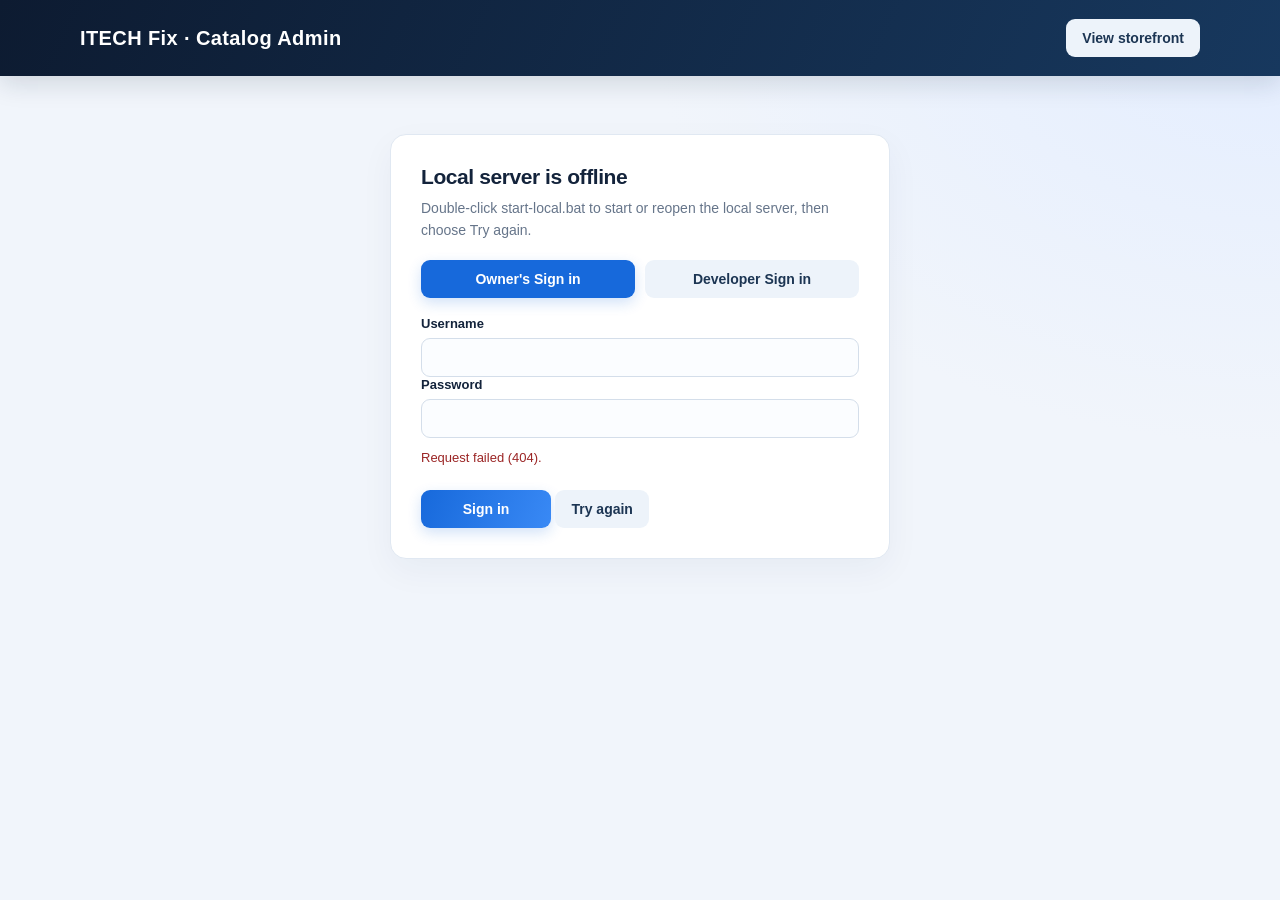
==== admin.html @ 786622f5 "Add files via upload" ====
<!doctype html>
<html lang="en">
<head>
  <meta charset="utf-8" />
  <meta name="viewport" content="width=device-width, initial-scale=1" />
  <title>Catalog Admin | ITECH Fix</title>
  <style>
    :root { color-scheme: light; font-family: Inter, Segoe UI, Arial, sans-serif; color: #13233b; background: #f1f5fb; }
    * { box-sizing: border-box; }
    body { min-height: 100vh; margin: 0; background: radial-gradient(ellipse at top right, #e3edff 0, transparent 35%), #f1f5fb; }
    header { min-height: 76px; padding: 16px max(20px, calc((100% - 1120px) / 2)); display: flex; align-items: center; justify-content: space-between; gap: 16px; background: linear-gradient(115deg, #0d1b31, #17385e); color: white; box-shadow: 0 8px 24px #11233a24; }
    header h1 { margin: 0; font-size: 20px; letter-spacing: .02em; }
    main { width: min(1120px, calc(100% - 32px)); margin: 34px auto 60px; }
    .panel { background: #fff; border: 1px solid #e0e8f2; border-radius: 16px; padding: 26px; margin-bottom: 22px; box-shadow: 0 12px 34px #1935570c; }
    .panel h2 { margin: 0 0 18px; font-size: 21px; letter-spacing: -.02em; }
    .hint { color: #66758a; font-size: 14px; line-height: 1.6; }
    .fields { display: grid; grid-template-columns: repeat(2, minmax(0, 1fr)); gap: 14px; }
    label { display: block; font-size: 13px; font-weight: 700; }
    input, select, textarea { width: 100%; display: block; margin-top: 7px; padding: 11px 12px; border: 1px solid #d4deea; border-radius: 9px; font: inherit; color: #13233b; background: #fbfdff; transition: border-color .15s, box-shadow .15s; }
    input:focus, select:focus, textarea:focus { outline: 0; border-color: #3980eb; box-shadow: 0 0 0 3px #3980eb20; }
    textarea { min-height: 95px; resize: vertical; }
    .wide { grid-column: 1 / -1; }
    .check { display: flex; align-items: center; gap: 8px; }
    .check input { width: auto; margin: 0; }
    button, .button-link { display: inline-block; border: 0; border-radius: 9px; padding: 11px 16px; font-weight: 700; font-size: 14px; cursor: pointer; text-decoration: none; transition: transform .15s, box-shadow .15s, background .15s; }
    button:hover, .button-link:hover { transform: translateY(-1px); }
    button:disabled { opacity: .65; cursor: wait; transform: none; }
    .primary { background: linear-gradient(110deg, #1769db, #3989f5); color: white; box-shadow: 0 5px 14px #1769db32; }
    .primary:hover { box-shadow: 0 8px 18px #1769db40; }
    .secondary { background: #edf3fa; color: #1c3553; }
    .danger { background: #fff0f0; color: #a12727; }
    .toolbar { display: flex; gap: 10px; flex-wrap: wrap; align-items: center; }
    .toolbar h2 { margin: 0 auto 0 0; }
    #auth-panel { max-width: 500px; margin: 58px auto; padding: 30px; }
    #auth-title { margin-bottom: 8px; }
    #auth-description { margin: 0 0 18px; }
    #auth-submit { min-width: 130px; }
    .login-options { display: grid; grid-template-columns: 1fr 1fr; gap: 10px; margin: 18px 0; }
    .login-option { background: #edf3fa; color: #1c3553; }
    .login-option[aria-pressed="true"] { background: #1769db; color: white; box-shadow: 0 5px 14px #1769db32; }
    .login-option:disabled { cursor: not-allowed; opacity: .55; }
    .role-note { min-height: 20px; margin: 0 0 14px; }
    #auth-message, #form-message { min-height: 20px; color: #9b2525; font-size: 13px; margin: 12px 0; }
    #form-message.success { color: #167344; }
    #server-retry { margin-top: 8px; }
    .dashboard-hero { position: relative; overflow: hidden; display: flex; justify-content: space-between; align-items: center; gap: 24px; padding: 28px 32px; margin-bottom: 22px; border-radius: 18px; color: white; background: linear-gradient(115deg, #12243e 0%, #1c4d80 70%, #2879c8 100%); box-shadow: 0 14px 32px #173d632b; }
    .dashboard-hero::after { content: ""; position: absolute; width: 260px; height: 260px; right: 100px; top: -170px; border-radius: 50%; border: 1px solid #ffffff20; box-shadow: 0 0 0 32px #ffffff0a, 0 0 0 64px #ffffff08; pointer-events: none; }
    .dashboard-hero h2 { margin: 0 0 7px; font-size: clamp(23px, 4vw, 32px); }
    .dashboard-hero p { margin: 0; max-width: 620px; color: #d4e4f6; line-height: 1.55; }
    .dashboard-hero-copy { position: relative; z-index: 1; }
    .dashboard-hero .badge { margin: 0; color: white; background: #ffffff1d; border: 1px solid #ffffff2b; white-space: nowrap; }
    .dashboard-hero-actions { position: relative; z-index: 1; display: flex; align-items: center; gap: 10px; }
    .dashboard-logout { background: white; color: #17385e; white-space: nowrap; }
    #listing-list { display: grid; gap: 12px; }
    .listing { display: grid; grid-template-columns: 88px minmax(0, 1fr) auto; gap: 16px; align-items: center; border: 1px solid #e5ebf3; border-radius: 12px; padding: 13px; background: #fff; transition: border-color .15s, box-shadow .15s, transform .15s; }
    .listing:hover { border-color: #cad9ed; box-shadow: 0 7px 18px #1935570c; transform: translateY(-1px); }
    .listing img { width: 88px; height: 68px; object-fit: cover; border-radius: 9px; background: #edf1f5; }
    .listing h3 { margin: 0 0 5px; font-size: 16px; }
    .listing p { margin: 0; color: #66758a; font-size: 13px; }
    .listing-actions { display: flex; gap: 7px; }
    .badge { display: inline-block; border-radius: 20px; background: #eaf2ff; color: #1657a7; padding: 5px 10px; margin-bottom: 5px; font-size: 11px; font-weight: 700; }
    [hidden] { display: none !important; }
    @media (max-width: 650px) {
      .fields { grid-template-columns: 1fr; }
      .wide { grid-column: auto; }
      .dashboard-hero { align-items: flex-start; flex-direction: column; padding: 24px; }
      .listing { grid-template-columns: 64px minmax(0, 1fr); }
      .listing img { width: 64px; height: 56px; }
      .listing-actions { grid-column: 1 / -1; }
    }
    @media (prefers-reduced-motion: reduce) {
      *, *::before, *::after { scroll-behavior: auto !important; transition-duration: .01ms !important; }
    }
  </style>
</head>
<body>
  <header>
    <h1>ITECH Fix · Catalog Admin</h1>
    <a class="button-link secondary" href="index.html">View storefront</a>
  </header>
  <main>
    <section id="auth-panel" class="panel" hidden>
      <h2 id="auth-title">Admin sign in</h2>
      <p id="auth-description" class="hint"></p>
      <div id="login-options" class="login-options">
        <button id="owner-login" class="login-option" type="button" aria-pressed="true">Owner's Sign in</button>
        <button id="developer-login" class="login-option" type="button" aria-pressed="false">Developer Sign in</button>
      </div>
      <p id="developer-note" class="hint role-note" hidden></p>
      <form id="auth-form">
        <div id="credential-fields">
          <label>Username<input id="auth-username" type="text" autocomplete="username" maxlength="80" required /></label>
          <label>Password<input id="auth-password" type="password" autocomplete="current-password" required /></label>
        </div>
        <p id="auth-message" role="alert"></p>
        <button id="auth-submit" class="primary" type="submit">Sign in</button>
        <button id="server-retry" class="secondary" type="button" hidden>Try again</button>
      </form>
    </section>

    <section id="dashboard" hidden>
      <section class="dashboard-hero">
        <div class="dashboard-hero-copy">
          <h2>Catalog dashboard</h2>
          <p>Manage your products and services in one place. Updates are published to their matching storefront sections.</p>
        </div>
        <div class="dashboard-hero-actions">
          <span id="dashboard-count" class="badge">Loading listings</span>
          <button id="logout" class="dashboard-logout" type="button">Log out</button>
        </div>
      </section>
      <div class="panel">
        <div class="toolbar">
          <h2 id="editor-title">Add a listing</h2>
          <button id="cancel-edit" class="secondary" type="button" hidden>Cancel edit</button>
        </div>
        <p class="hint">Add or update a product or service. Its category controls which storefront section displays it, and the matching page destination is automatically selected for you. Prices are optional. Images can be JPEG, PNG, WEBP, or GIF up to 8 MB.</p>
        <form id="item-form">
          <div class="fields">
            <label>Section
              <select id="category" required>
                <option value="home-showcase">Homepage highlights</option>
                <option value="phone-sales">Phone sales</option>
                <option value="phone-repairs">Phone repairs</option>
                <option value="laptop-sales">Laptop sales</option>
                <option value="laptop-repairs">Laptop repairs</option>
                <option value="gadgets">Gadgets & accessories</option>
                <option value="phone-parts">Phone spare parts</option>
              </select>
            </label>
            <label>Title<input id="title" maxlength="120" required /></label>
            <label>Price or quote<input id="price" maxlength="80" placeholder="e.g. ₦25,000 or Ask for price" /></label>
            <label>Device model (optional)<input id="model" maxlength="120" /></label>
            <label>Spare-part category
              <select id="part-category">
                <option>Displays</option><option>Batteries</option><option>Charging ports</option><option>Cameras</option><option>Flex cables</option><option>Motherboards & ICs</option><option>Audio</option><option>Tools</option><option>Accessories</option>
              </select>
            </label>
            <label>Image destination
              <select id="target">
                <option value="phones">Phone sales</option>
                <option value="repairs">Phone repairs</option>
                <option value="laptops">Laptops</option>
                <option value="gadgets">Gadgets & accessories</option>
              </select>
            </label>
            <label>Availability (optional)<input id="stock" maxlength="80" placeholder="e.g. In stock" /></label>
            <label>Upload image<input id="image-file" type="file" accept="image/jpeg,image/png,image/webp,image/gif" /></label>
            <label class="wide">Description<textarea id="description" maxlength="2000"></textarea></label>
            <label class="check wide"><input id="visible" type="checkbox" checked /> Show this listing on the storefront</label>
          </div>
          <p id="form-message" role="status"></p>
          <button id="save-button" class="primary" type="submit">Save listing</button>
        </form>
      </div>

      <section class="panel">
        <div class="toolbar">
          <h2>Your listings</h2>
          <span id="session-role" class="badge"></span>
        </div>
        <div id="listing-list" aria-live="polite"></div>
      </section>
    </section>
  </main>
  <script src="admin.js?v=3"></script>
</body>
</html>
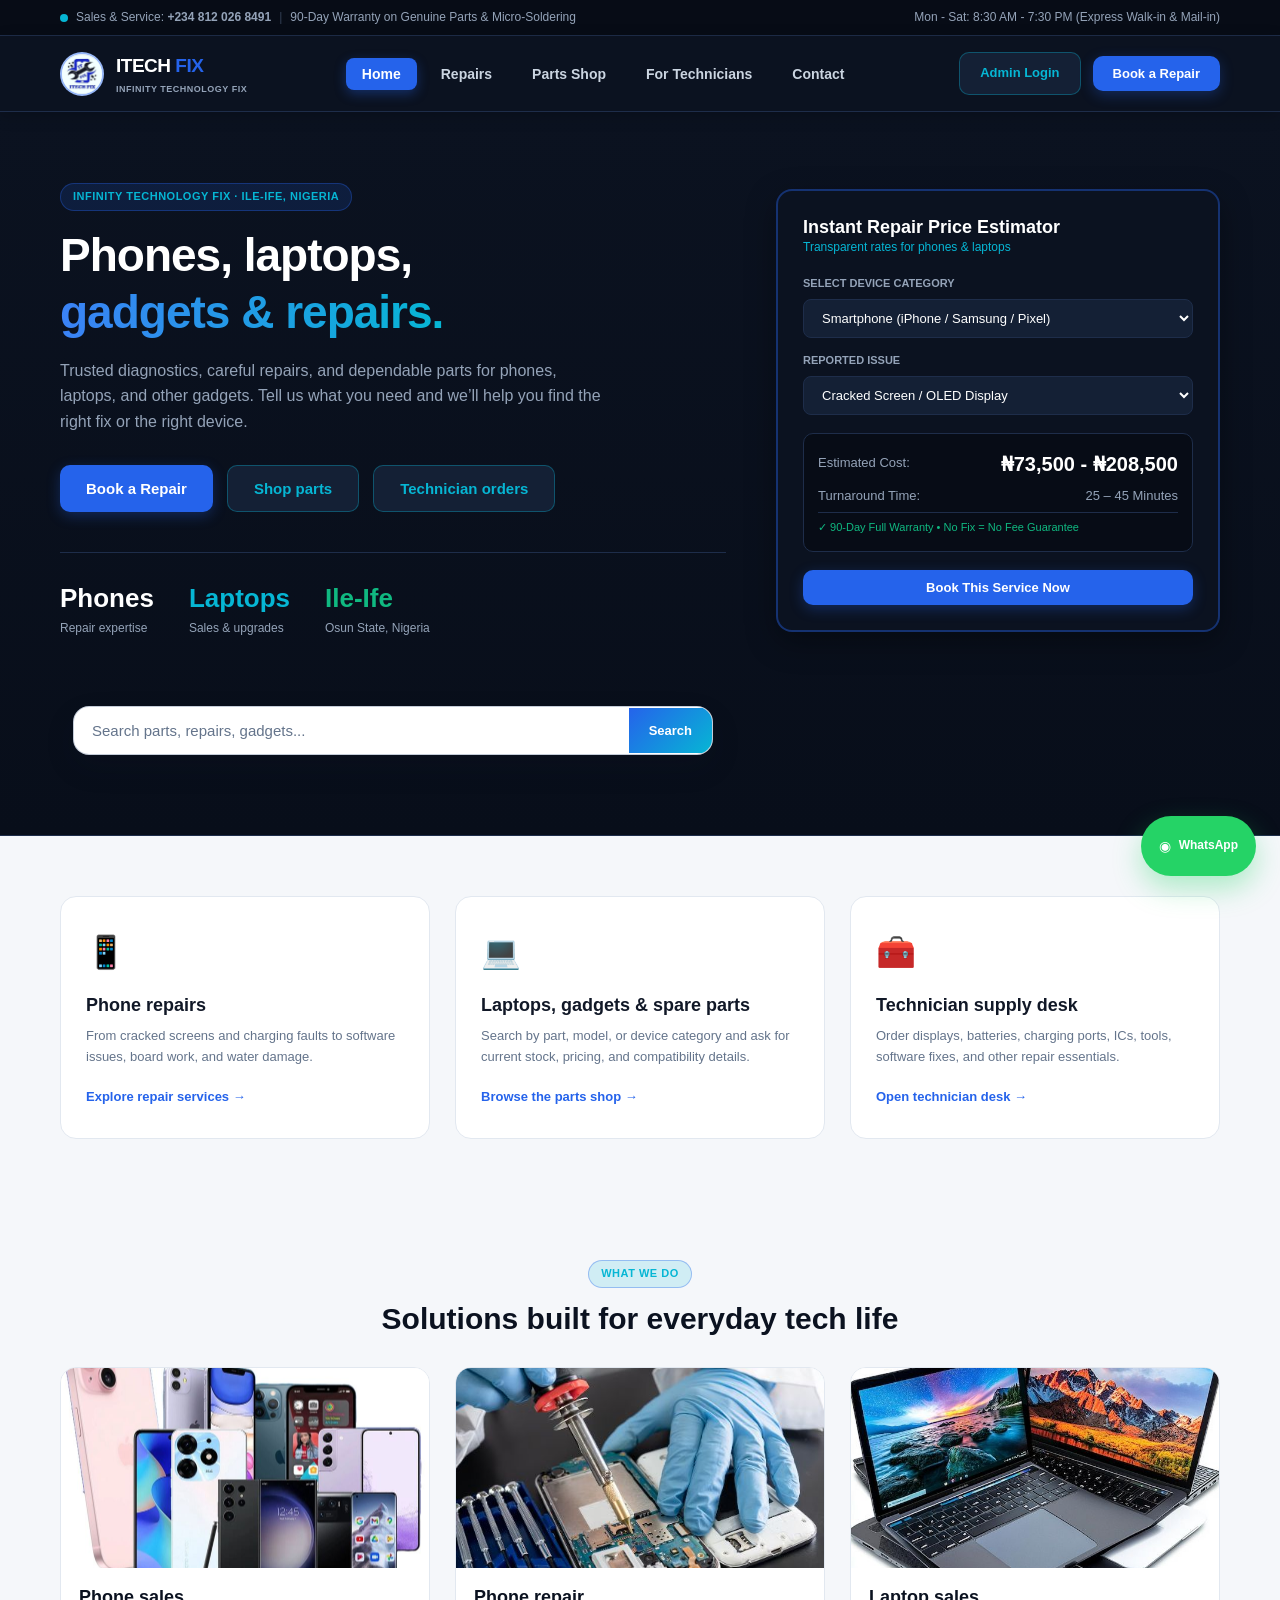
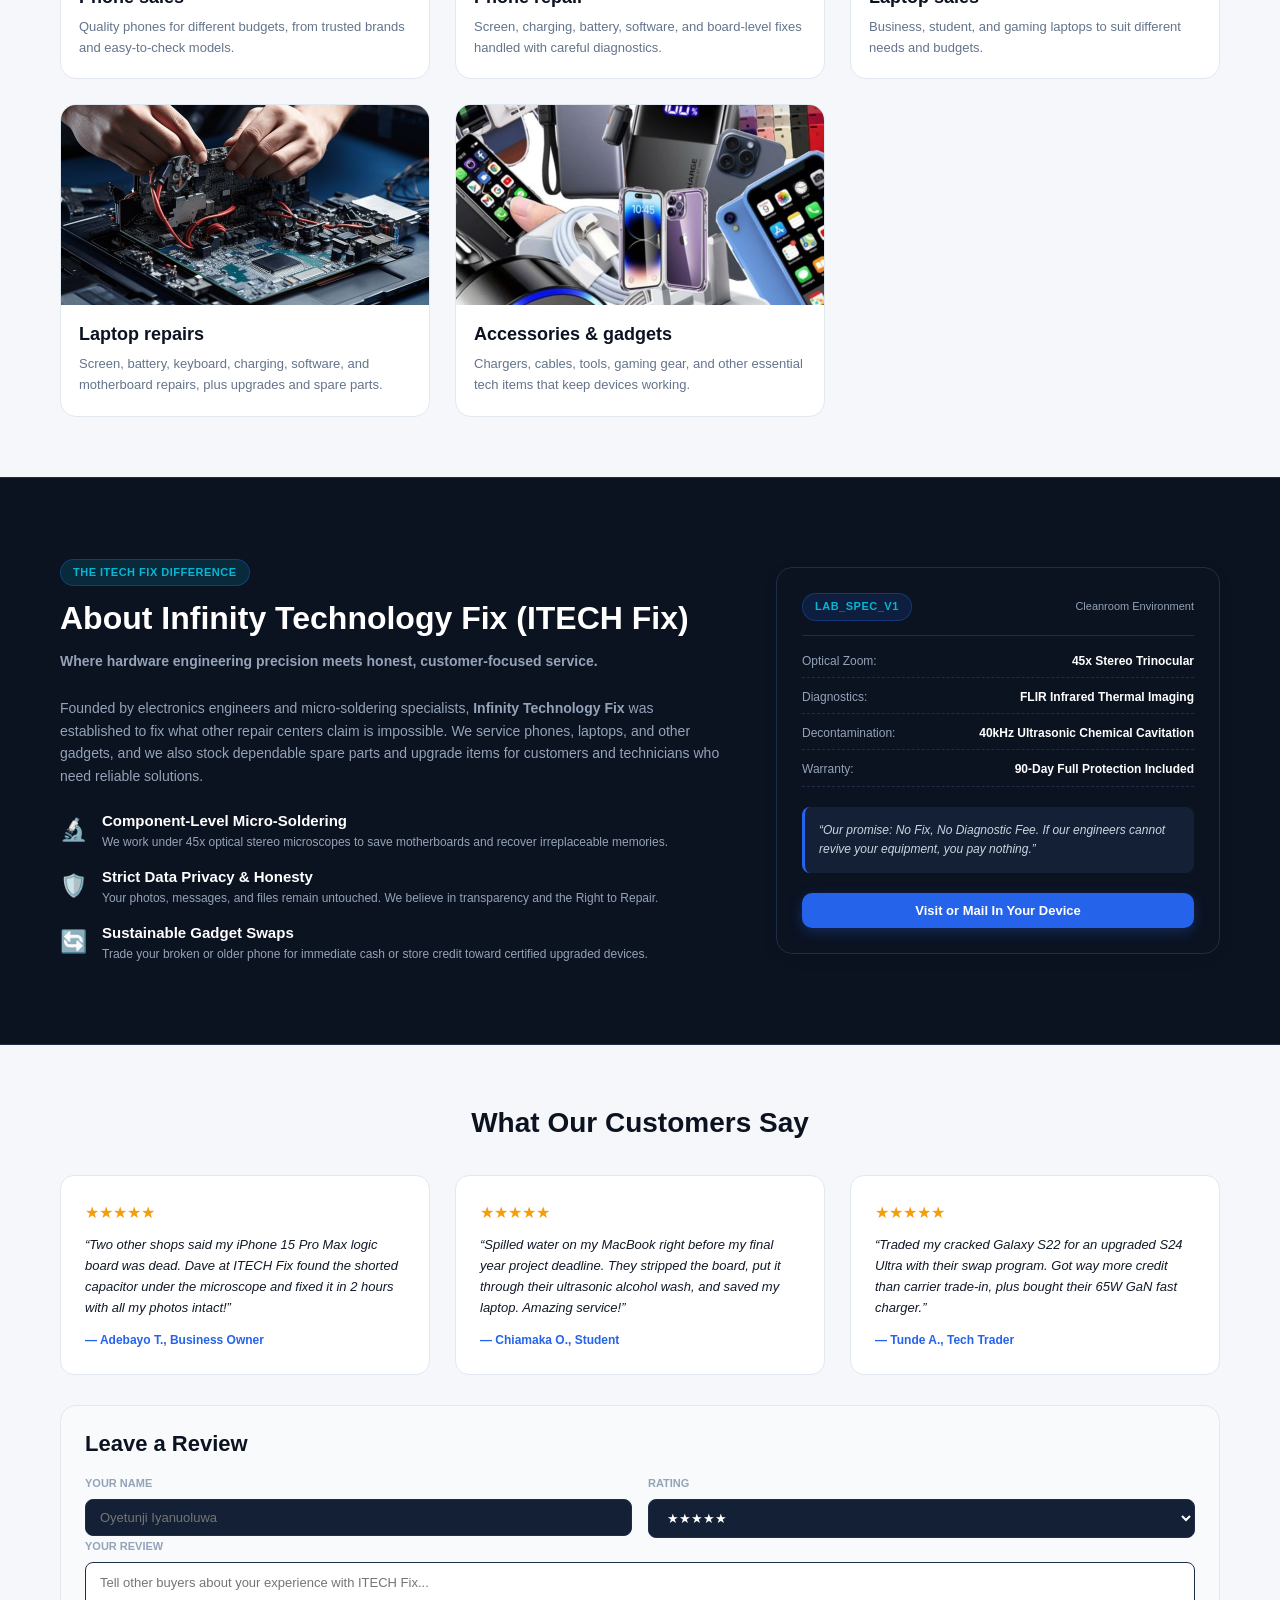
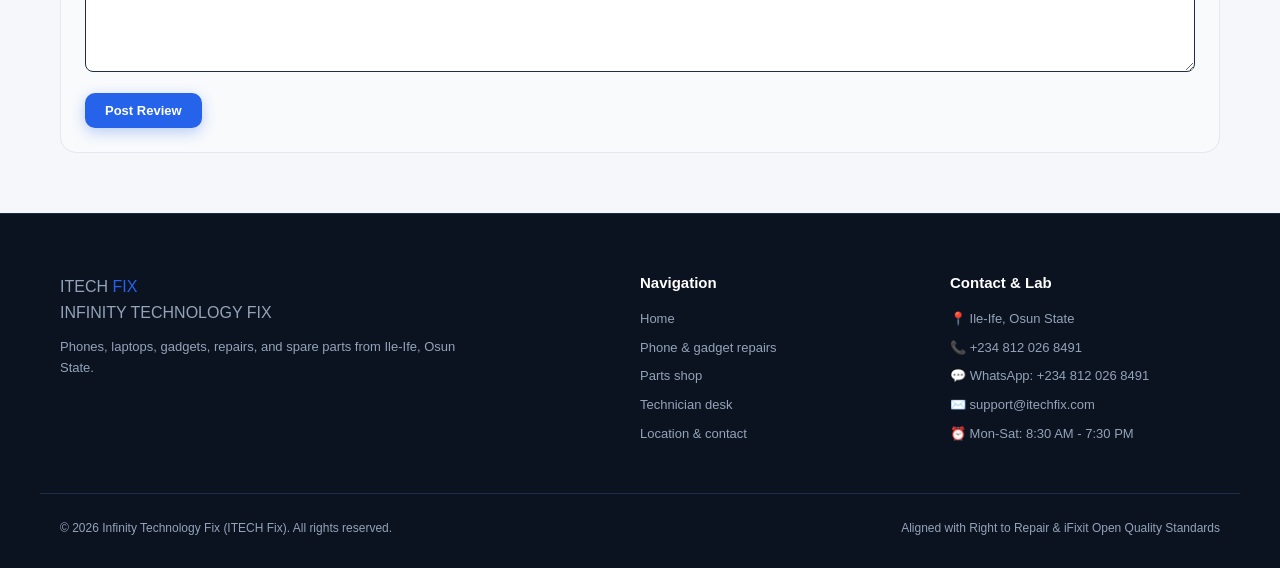
==== commit 090abbd4: "index.html" ====
--- a/admin.html
+++ b/admin.html
@@ -1,168 +1,1054 @@
-<!doctype html>
+<!DOCTYPE html>
 <html lang="en">
 <head>
-  <meta charset="utf-8" />
-  <meta name="viewport" content="width=device-width, initial-scale=1" />
-  <title>Catalog Admin | ITECH Fix</title>
-  <style>
-    :root { color-scheme: light; font-family: Inter, Segoe UI, Arial, sans-serif; color: #13233b; background: #f1f5fb; }
-    * { box-sizing: border-box; }
-    body { min-height: 100vh; margin: 0; background: radial-gradient(ellipse at top right, #e3edff 0, transparent 35%), #f1f5fb; }
-    header { min-height: 76px; padding: 16px max(20px, calc((100% - 1120px) / 2)); display: flex; align-items: center; justify-content: space-between; gap: 16px; background: linear-gradient(115deg, #0d1b31, #17385e); color: white; box-shadow: 0 8px 24px #11233a24; }
-    header h1 { margin: 0; font-size: 20px; letter-spacing: .02em; }
-    main { width: min(1120px, calc(100% - 32px)); margin: 34px auto 60px; }
-    .panel { background: #fff; border: 1px solid #e0e8f2; border-radius: 16px; padding: 26px; margin-bottom: 22px; box-shadow: 0 12px 34px #1935570c; }
-    .panel h2 { margin: 0 0 18px; font-size: 21px; letter-spacing: -.02em; }
-    .hint { color: #66758a; font-size: 14px; line-height: 1.6; }
-    .fields { display: grid; grid-template-columns: repeat(2, minmax(0, 1fr)); gap: 14px; }
-    label { display: block; font-size: 13px; font-weight: 700; }
-    input, select, textarea { width: 100%; display: block; margin-top: 7px; padding: 11px 12px; border: 1px solid #d4deea; border-radius: 9px; font: inherit; color: #13233b; background: #fbfdff; transition: border-color .15s, box-shadow .15s; }
-    input:focus, select:focus, textarea:focus { outline: 0; border-color: #3980eb; box-shadow: 0 0 0 3px #3980eb20; }
-    textarea { min-height: 95px; resize: vertical; }
-    .wide { grid-column: 1 / -1; }
-    .check { display: flex; align-items: center; gap: 8px; }
-    .check input { width: auto; margin: 0; }
-    button, .button-link { display: inline-block; border: 0; border-radius: 9px; padding: 11px 16px; font-weight: 700; font-size: 14px; cursor: pointer; text-decoration: none; transition: transform .15s, box-shadow .15s, background .15s; }
-    button:hover, .button-link:hover { transform: translateY(-1px); }
-    button:disabled { opacity: .65; cursor: wait; transform: none; }
-    .primary { background: linear-gradient(110deg, #1769db, #3989f5); color: white; box-shadow: 0 5px 14px #1769db32; }
-    .primary:hover { box-shadow: 0 8px 18px #1769db40; }
-    .secondary { background: #edf3fa; color: #1c3553; }
-    .danger { background: #fff0f0; color: #a12727; }
-    .toolbar { display: flex; gap: 10px; flex-wrap: wrap; align-items: center; }
-    .toolbar h2 { margin: 0 auto 0 0; }
-    #auth-panel { max-width: 500px; margin: 58px auto; padding: 30px; }
-    #auth-title { margin-bottom: 8px; }
-    #auth-description { margin: 0 0 18px; }
-    #auth-submit { min-width: 130px; }
-    .login-options { display: grid; grid-template-columns: 1fr 1fr; gap: 10px; margin: 18px 0; }
-    .login-option { background: #edf3fa; color: #1c3553; }
-    .login-option[aria-pressed="true"] { background: #1769db; color: white; box-shadow: 0 5px 14px #1769db32; }
-    .login-option:disabled { cursor: not-allowed; opacity: .55; }
-    .role-note { min-height: 20px; margin: 0 0 14px; }
-    #auth-message, #form-message { min-height: 20px; color: #9b2525; font-size: 13px; margin: 12px 0; }
-    #form-message.success { color: #167344; }
-    #server-retry { margin-top: 8px; }
-    .dashboard-hero { position: relative; overflow: hidden; display: flex; justify-content: space-between; align-items: center; gap: 24px; padding: 28px 32px; margin-bottom: 22px; border-radius: 18px; color: white; background: linear-gradient(115deg, #12243e 0%, #1c4d80 70%, #2879c8 100%); box-shadow: 0 14px 32px #173d632b; }
-    .dashboard-hero::after { content: ""; position: absolute; width: 260px; height: 260px; right: 100px; top: -170px; border-radius: 50%; border: 1px solid #ffffff20; box-shadow: 0 0 0 32px #ffffff0a, 0 0 0 64px #ffffff08; pointer-events: none; }
-    .dashboard-hero h2 { margin: 0 0 7px; font-size: clamp(23px, 4vw, 32px); }
-    .dashboard-hero p { margin: 0; max-width: 620px; color: #d4e4f6; line-height: 1.55; }
-    .dashboard-hero-copy { position: relative; z-index: 1; }
-    .dashboard-hero .badge { margin: 0; color: white; background: #ffffff1d; border: 1px solid #ffffff2b; white-space: nowrap; }
-    .dashboard-hero-actions { position: relative; z-index: 1; display: flex; align-items: center; gap: 10px; }
-    .dashboard-logout { background: white; color: #17385e; white-space: nowrap; }
-    #listing-list { display: grid; gap: 12px; }
-    .listing { display: grid; grid-template-columns: 88px minmax(0, 1fr) auto; gap: 16px; align-items: center; border: 1px solid #e5ebf3; border-radius: 12px; padding: 13px; background: #fff; transition: border-color .15s, box-shadow .15s, transform .15s; }
-    .listing:hover { border-color: #cad9ed; box-shadow: 0 7px 18px #1935570c; transform: translateY(-1px); }
-    .listing img { width: 88px; height: 68px; object-fit: cover; border-radius: 9px; background: #edf1f5; }
-    .listing h3 { margin: 0 0 5px; font-size: 16px; }
-    .listing p { margin: 0; color: #66758a; font-size: 13px; }
-    .listing-actions { display: flex; gap: 7px; }
-    .badge { display: inline-block; border-radius: 20px; background: #eaf2ff; color: #1657a7; padding: 5px 10px; margin-bottom: 5px; font-size: 11px; font-weight: 700; }
-    [hidden] { display: none !important; }
-    @media (max-width: 650px) {
-      .fields { grid-template-columns: 1fr; }
-      .wide { grid-column: auto; }
-      .dashboard-hero { align-items: flex-start; flex-direction: column; padding: 24px; }
-      .listing { grid-template-columns: 64px minmax(0, 1fr); }
-      .listing img { width: 64px; height: 56px; }
-      .listing-actions { grid-column: 1 / -1; }
-    }
-    @media (prefers-reduced-motion: reduce) {
-      *, *::before, *::after { scroll-behavior: auto !important; transition-duration: .01ms !important; }
-    }
-  </style>
+  <meta charset="UTF-8" />
+  <meta name="viewport" content="width=device-width, initial-scale=1.0" />
+  <title>ITECH Fix | Phones, Laptops & Gadgets in Ile-Ife</title>
+  <meta name="description" content="Phones, laptops, gadgets, repairs, and spare parts from Infinity Technology Fix in Ile-Ife, Osun State. Book a repair or order on WhatsApp." />
+  
+  <!-- Fonts: Poppins (Headings) & Inter (Body) -->
+  <link rel="preconnect" href="https://fonts.googleapis.com">
+  <link rel="preconnect" href="https://fonts.gstatic.com" crossorigin>
+  <link href="https://fonts.googleapis.com/css2?family=Inter:wght@400;500;600;700&family=Poppins:wght@600;700;800;900&display=swap" rel="stylesheet">
+
+  <link rel="stylesheet" href="style.css?v=20261012-mobile-gutters" />
 </head>
 <body>
-  <header>
-    <h1>ITECH Fix · Catalog Admin</h1>
-    <a class="button-link secondary" href="index.html">View storefront</a>
+  <!-- Top Trust Bar -->
+  <div class="top-bar">
+    <div class="container top-bar-content">
+      <div class="top-left">
+        <span class="pulse-dot"></span>
+        <span>Sales & Service: <strong>+234 812 026 8491</strong></span>
+        <span class="divider">|</span>
+        <span>90-Day Warranty on Genuine Parts & Micro-Soldering</span>
+      </div>
+      <div class="top-right">
+        <span>Mon - Sat: 8:30 AM - 7:30 PM (Express Walk-in & Mail-in)</span>
+      </div>
+    </div>
+  </div>
+
+  <!-- Header / Navigation -->
+  <header class="header">
+    <div class="container header-content">
+      <!-- Brand Logo -->
+      <a href="#home" class="logo-link" onclick="showPage('home')">
+        <div class="logo-emblem">
+          <img src="ITECH FIX Logo.jpeg" alt="ITECH FIX logo" class="logo-image" />
+        </div>
+        <div class="logo-text">
+          <div class="brand-title">ITECH <span class="highlight">FIX</span></div>
+          <div class="brand-sub">INFINITY TECHNOLOGY FIX</div>
+        </div>
+      </a>
+
+      <!-- Main navigation -->
+      <nav class="nav">
+        <button class="nav-btn active" id="nav-home" onclick="showPage('home')">Home</button>
+        <button class="nav-btn" id="nav-repairs" onclick="showPage('repairs')">Repairs</button>
+        <button class="nav-btn" id="nav-parts" onclick="showPage('parts')">Parts Shop</button>
+        <button class="nav-btn" id="nav-technicians" onclick="showPage('technicians')">For Technicians</button>
+        <button class="nav-btn" id="nav-contact" onclick="showPage('contact')">Contact</button>
+      </nav>
+
+      <!-- Action Button -->
+      <div class="header-actions">
+        <a class="btn btn-outline" href="admin.html">Admin Login</a>
+        <button class="btn btn-primary" onclick="openModal('book-modal')">Book a Repair</button>
+      </div>
+    </div>
   </header>
+
   <main>
-    <section id="auth-panel" class="panel" hidden>
-      <h2 id="auth-title">Admin sign in</h2>
-      <p id="auth-description" class="hint"></p>
-      <div id="login-options" class="login-options">
-        <button id="owner-login" class="login-option" type="button" aria-pressed="true">Owner's Sign in</button>
-        <button id="developer-login" class="login-option" type="button" aria-pressed="false">Developer Sign in</button>
-      </div>
-      <p id="developer-note" class="hint role-note" hidden></p>
-      <form id="auth-form">
-        <div id="credential-fields">
-          <label>Username<input id="auth-username" type="text" autocomplete="username" maxlength="80" required /></label>
-          <label>Password<input id="auth-password" type="password" autocomplete="current-password" required /></label>
-        </div>
-        <p id="auth-message" role="alert"></p>
-        <button id="auth-submit" class="primary" type="submit">Sign in</button>
-        <button id="server-retry" class="secondary" type="button" hidden>Try again</button>
-      </form>
+    <!-- ============================================================== -->
+    <!-- 1. HOMEPAGE                                                    -->
+    <!-- ============================================================== -->
+    <section id="page-home" class="page-section active">
+      <!-- Hero -->
+      <div class="hero">
+        <div class="container hero-grid">
+          <div class="hero-left">
+              <span class="badge">Infinity Technology Fix · Ile-Ife, Nigeria</span>
+            <h1 class="hero-title">
+              Phones, laptops, <br />
+              <span class="gradient-text">gadgets & repairs.</span>
+            </h1>
+            <p class="hero-desc">
+              Trusted diagnostics, careful repairs, and dependable parts for phones, laptops, and other gadgets. Tell us what you need and we’ll help you find the right fix or the right device.
+            </p>
+            <div class="hero-cta">
+              <button class="btn btn-primary btn-lg" onclick="openModal('book-modal')">Book a Repair</button>
+              <button class="btn btn-outline btn-lg" onclick="showPage('parts')">Shop parts</button>
+              <button class="btn btn-outline btn-lg" onclick="showPage('technicians')">Technician orders</button>
+            </div>
+
+            <div class="hero-stats">
+              <div class="stat-item">
+                <div class="stat-num">Phones</div>
+                <div class="stat-label">Repair expertise</div>
+              </div>
+              <div class="stat-item">
+                <div class="stat-num color-cyan">Laptops</div>
+                <div class="stat-label">Sales & upgrades</div>
+              </div>
+              <div class="stat-item">
+                <div class="stat-num color-green">Ile-Ife</div>
+                <div class="stat-label">Osun State, Nigeria</div>
+              </div>
+            </div>
+          </div>
+
+          <!-- Quick Interactive Diagnostic Card -->
+          <div class="hero-right">
+            <div class="card card-dark quote-widget">
+              <h3 class="widget-title">Instant Repair Price Estimator</h3>
+              <p class="widget-sub">Transparent rates for phones & laptops</p>
+              
+              <div class="form-group">
+                <label>Select Device Category</label>
+                <select id="estimator-type" onchange="calculateEstimate()">
+                  <option value="phone">Smartphone (iPhone / Samsung / Pixel)</option>
+                  <option value="laptop">Laptop / MacBook (Apple / PC)</option>
+                </select>
+              </div>
+
+              <div class="form-group">
+                <label>Reported Issue</label>
+                <select id="estimator-issue" onchange="calculateEstimate()">
+                  <option value="screen">Cracked Screen / OLED Display</option>
+                  <option value="battery">Battery Draining / Won't Hold Charge</option>
+                  <option value="board">Dead Logic Board / Micro-soldering</option>
+                  <option value="water">Liquid & Water Exposure</option>
+                  <option value="software">Bootloop / Corrupt OS / Unlock</option>
+                </select>
+              </div>
+
+              <div class="estimate-result">
+                <div class="result-row">
+                  <span>Estimated Cost:</span>
+                  <strong class="result-price" id="estimate-price">₦73,500 - ₦208,500</strong>
+                </div>
+                <div class="result-row">
+                  <span>Turnaround Time:</span>
+                  <span id="estimate-time">25 – 45 Minutes</span>
+                </div>
+                <div class="result-note">✓ 90-Day Full Warranty • No Fix = No Fee Guarantee</div>
+              </div>
+
+              <button class="btn btn-primary btn-block" onclick="openModal('book-modal')">Book This Service Now</button>
+            </div>
+          </div>
+        </div>
+      </div>
+
+      <!-- Quick 3 Pillars Cards -->
+      <div class="container section-spacing">
+        <div class="grid grid-3">
+          <div class="feature-card" onclick="showPage('repairs')">
+            <div class="feature-icon">📱</div>
+            <h3>Phone repairs</h3>
+            <p>From cracked screens and charging faults to software issues, board work, and water damage.</p>
+            <span class="card-link">Explore repair services →</span>
+          </div>
+
+          <div class="feature-card" onclick="showPage('parts')">
+            <div class="feature-icon">💻</div>
+            <h3>Laptops, gadgets & spare parts</h3>
+            <p>Search by part, model, or device category and ask for current stock, pricing, and compatibility details.</p>
+            <span class="card-link">Browse the parts shop →</span>
+          </div>
+
+          <div class="feature-card" onclick="showPage('technicians')">
+            <div class="feature-icon">🧰</div>
+            <h3>Technician supply desk</h3>
+            <p>Order displays, batteries, charging ports, ICs, tools, software fixes, and other repair essentials.</p>
+            <span class="card-link">Open technician desk →</span>
+          </div>
+        </div>
+      </div>
+
+      <div class="container section-spacing">
+        <div class="showcase-header">
+          <span class="badge badge-accent">What we do</span>
+          <h2>Solutions built for everyday tech life</h2>
+        </div>
+        <div class="grid grid-3" id="home-showcase-grid">
+          <article class="showcase-card">
+            <div class="showcase-image">
+              <a href="#phones" aria-label="Browse phones for sale" onclick="showPage('phones')">
+                <img src="Phones for Sell.jpg" alt="Phones for sale" />
+              </a>
+            </div>
+            <h3>Phone sales</h3>
+            <p>Quality phones for different budgets, from trusted brands and easy-to-check models.</p>
+          </article>
+
+          <article class="showcase-card">
+            <div class="showcase-image">
+              <a href="#repairs" aria-label="View phone repair services" onclick="showPage('repairs')">
+                <img src="Phone Repair.jpg" alt="Phone repair" />
+              </a>
+            </div>
+            <h3>Phone repair</h3>
+            <p>Screen, charging, battery, software, and board-level fixes handled with careful diagnostics.</p>
+          </article>
+
+          <article class="showcase-card">
+            <div class="showcase-image">
+              <a href="#laptops" aria-label="Browse laptops for sale" onclick="showPage('laptops')">
+                <img src="Laptop for sell.jpg" alt="Laptop sales" />
+              </a>
+            </div>
+            <h3>Laptop sales</h3>
+            <p>Business, student, and gaming laptops to suit different needs and budgets.</p>
+          </article>
+
+          <article class="showcase-card">
+            <div class="showcase-image">
+              <a href="#laptops" aria-label="View laptop repair services" onclick="showPageAndScroll('laptops', 'laptop-repair-options')">
+                <img src="Laptop repair.jpg" alt="Laptop repair service" />
+              </a>
+            </div>
+            <h3>Laptop repairs</h3>
+            <p>Screen, battery, keyboard, charging, software, and motherboard repairs, plus upgrades and spare parts.</p>
+          </article>
+
+          <article class="showcase-card">
+            <div class="showcase-image">
+              <a href="#gadgets" aria-label="Browse accessories and gadgets" onclick="showPage('gadgets')">
+                <img src="Assessories.jpg" alt="Accessories and gadgets" />
+              </a>
+            </div>
+            <h3>Accessories & gadgets</h3>
+            <p>Chargers, cables, tools, gaming gear, and other essential tech items that keep devices working.</p>
+          </article>
+        </div>
+      </div>
+
+      <!-- ============================================================== -->
+      <!-- SECTION TOWARDS THE MIDDLE: ABOUT INFINITY TECHNOLOGY FIX     -->
+      <!-- ============================================================== -->
+      <section class="about-middle-section">
+        <div class="container">
+          <div class="about-grid">
+            <div class="about-left">
+              <span class="badge badge-accent">The ITECH Fix Difference</span>
+              <h2>About Infinity Technology Fix (ITECH Fix)</h2>
+              <p class="about-lead">
+                Where hardware engineering precision meets honest, customer-focused service.
+              </p>
+              <p>
+                Founded by electronics engineers and micro-soldering specialists, <strong>Infinity Technology Fix</strong> was established to fix what other repair centers claim is impossible. We service phones, laptops, and other gadgets, and we also stock dependable spare parts and upgrade items for customers and technicians who need reliable solutions.
+              </p>
+              <div class="about-features">
+                <div class="about-feature-item">
+                  <div class="feat-bullet">🔬</div>
+                  <div>
+                    <h4>Component-Level Micro-Soldering</h4>
+                    <p>We work under 45x optical stereo microscopes to save motherboards and recover irreplaceable memories.</p>
+                  </div>
+                </div>
+                <div class="about-feature-item">
+                  <div class="feat-bullet">🛡️</div>
+                  <div>
+                    <h4>Strict Data Privacy & Honesty</h4>
+                    <p>Your photos, messages, and files remain untouched. We believe in transparency and the Right to Repair.</p>
+                  </div>
+                </div>
+                <div class="about-feature-item">
+                  <div class="feat-bullet">🔄</div>
+                  <div>
+                    <h4>Sustainable Gadget Swaps</h4>
+                    <p>Trade your broken or older phone for immediate cash or store credit toward certified upgraded devices.</p>
+                  </div>
+                </div>
+              </div>
+            </div>
+
+            <div class="about-right">
+              <div class="card card-dark lab-card">
+                <div class="lab-card-header">
+                  <span class="badge">LAB_SPEC_V1</span>
+                  <span>Cleanroom Environment</span>
+                </div>
+                <div class="lab-specs">
+                  <div class="spec-row">
+                    <span>Optical Zoom:</span>
+                    <strong>45x Stereo Trinocular</strong>
+                  </div>
+                  <div class="spec-row">
+                    <span>Diagnostics:</span>
+                    <strong>FLIR Infrared Thermal Imaging</strong>
+                  </div>
+                  <div class="spec-row">
+                    <span>Decontamination:</span>
+                    <strong>40kHz Ultrasonic Chemical Cavitation</strong>
+                  </div>
+                  <div class="spec-row">
+                    <span>Warranty:</span>
+                    <strong>90-Day Full Protection Included</strong>
+                  </div>
+                </div>
+                <div class="lab-quote">
+                  &ldquo;Our promise: No Fix, No Diagnostic Fee. If our engineers cannot revive your equipment, you pay nothing.&rdquo;
+                </div>
+                <button class="btn btn-primary btn-block" onclick="openModal('book-modal')">Visit or Mail In Your Device</button>
+              </div>
+            </div>
+          </div>
+        </div>
+      </section>
+
+      <!-- Customer Testimonials -->
+      <div class="container section-spacing">
+        <h2 class="section-title">What Our Customers Say</h2>
+        <div id="customer-reviews-grid" class="grid grid-3">
+          <div class="review-card">
+            <div class="stars">★★★★★</div>
+            <p>&ldquo;Two other shops said my iPhone 15 Pro Max logic board was dead. Dave at ITECH Fix found the shorted capacitor under the microscope and fixed it in 2 hours with all my photos intact!&rdquo;</p>
+            <div class="reviewer">— Adebayo T., Business Owner</div>
+          </div>
+          <div class="review-card">
+            <div class="stars">★★★★★</div>
+            <p>&ldquo;Spilled water on my MacBook right before my final year project deadline. They stripped the board, put it through their ultrasonic alcohol wash, and saved my laptop. Amazing service!&rdquo;</p>
+            <div class="reviewer">— Chiamaka O., Student</div>
+          </div>
+          <div class="review-card">
+            <div class="stars">★★★★★</div>
+            <p>&ldquo;Traded my cracked Galaxy S22 for an upgraded S24 Ultra with their swap program. Got way more credit than carrier trade-in, plus bought their 65W GaN fast charger.&rdquo;</p>
+            <div class="reviewer">— Tunde A., Tech Trader</div>
+          </div>
+        </div>
+
+        <div class="review-post-box">
+          <h3>Leave a Review</h3>
+          <form id="review-form" onsubmit="submitReview(event)">
+            <div class="review-form-grid">
+              <div class="form-group review-input-group">
+                <label>Your Name</label>
+                <input type="text" id="review-name" placeholder="Oyetunji Iyanuoluwa" required />
+              </div>
+              <div class="form-group review-input-group">
+                <label>Rating</label>
+                <select id="review-rating" required>
+                  <option value="5">★★★★★</option>
+                  <option value="4">★★★★☆</option>
+                  <option value="3">★★★☆☆</option>
+                  <option value="2">★★☆☆☆</option>
+                  <option value="1">★☆☆☆☆</option>
+                </select>
+              </div>
+            </div>
+            <div class="form-group">
+              <label>Your Review</label>
+              <textarea id="review-message" rows="4" placeholder="Tell other buyers about your experience with ITECH Fix..." required></textarea>
+            </div>
+            <button type="submit" class="btn btn-primary">Post Review</button>
+          </form>
+        </div>
+      </div>
     </section>
 
-    <section id="dashboard" hidden>
-      <section class="dashboard-hero">
-        <div class="dashboard-hero-copy">
-          <h2>Catalog dashboard</h2>
-          <p>Manage your products and services in one place. Updates are published to their matching storefront sections.</p>
-        </div>
-        <div class="dashboard-hero-actions">
-          <span id="dashboard-count" class="badge">Loading listings</span>
-          <button id="logout" class="dashboard-logout" type="button">Log out</button>
-        </div>
-      </section>
-      <div class="panel">
-        <div class="toolbar">
-          <h2 id="editor-title">Add a listing</h2>
-          <button id="cancel-edit" class="secondary" type="button" hidden>Cancel edit</button>
-        </div>
-        <p class="hint">Add or update a product or service. Its category controls which storefront section displays it, and the matching page destination is automatically selected for you. Prices are optional. Images can be JPEG, PNG, WEBP, or GIF up to 8 MB.</p>
-        <form id="item-form">
-          <div class="fields">
-            <label>Section
-              <select id="category" required>
-                <option value="home-showcase">Homepage highlights</option>
-                <option value="phone-sales">Phone sales</option>
-                <option value="phone-repairs">Phone repairs</option>
-                <option value="laptop-sales">Laptop sales</option>
-                <option value="laptop-repairs">Laptop repairs</option>
-                <option value="gadgets">Gadgets & accessories</option>
-                <option value="phone-parts">Phone spare parts</option>
-              </select>
-            </label>
-            <label>Title<input id="title" maxlength="120" required /></label>
-            <label>Price or quote<input id="price" maxlength="80" placeholder="e.g. ₦25,000 or Ask for price" /></label>
-            <label>Device model (optional)<input id="model" maxlength="120" /></label>
-            <label>Spare-part category
-              <select id="part-category">
-                <option>Displays</option><option>Batteries</option><option>Charging ports</option><option>Cameras</option><option>Flex cables</option><option>Motherboards & ICs</option><option>Audio</option><option>Tools</option><option>Accessories</option>
-              </select>
-            </label>
-            <label>Image destination
-              <select id="target">
-                <option value="phones">Phone sales</option>
-                <option value="repairs">Phone repairs</option>
-                <option value="laptops">Laptops</option>
-                <option value="gadgets">Gadgets & accessories</option>
-              </select>
-            </label>
-            <label>Availability (optional)<input id="stock" maxlength="80" placeholder="e.g. In stock" /></label>
-            <label>Upload image<input id="image-file" type="file" accept="image/jpeg,image/png,image/webp,image/gif" /></label>
-            <label class="wide">Description<textarea id="description" maxlength="2000"></textarea></label>
-            <label class="check wide"><input id="visible" type="checkbox" checked /> Show this listing on the storefront</label>
-          </div>
-          <p id="form-message" role="status"></p>
-          <button id="save-button" class="primary" type="submit">Save listing</button>
-        </form>
-      </div>
-
-      <section class="panel">
-        <div class="toolbar">
-          <h2>Your listings</h2>
-          <span id="session-role" class="badge"></span>
-        </div>
-        <div id="listing-list" aria-live="polite"></div>
-      </section>
+    <!-- ============================================================== -->
+    <!-- 2. PHONES PAGE                                                 -->
+    <!-- ============================================================== -->
+    <section id="page-phones" class="page-section">
+      <div class="page-header">
+        <div class="container">
+          <span class="badge">Mobile Technology Center</span>
+          <h1>Phones for Sale, Repairs & Spare Parts</h1>
+          <p>Shop or service iPhone, Samsung Galaxy, Google Pixel, Xiaomi, OnePlus, Tecno and Infinix phones. Ask us about screens, batteries, charging parts and other replacements.</p>
+        </div>
+      </div>
+
+      <div class="container section-spacing">
+        <div class="phone-shop-section">
+          <h2 class="section-title">Phones for Sale — Order from ITECH Fix</h2>
+          <p class="section-intro">Choose a phone category below to enquire and place an order through WhatsApp. Ask us to confirm the model, storage, condition, current price and delivery or pickup options before payment.</p>
+          <div class="grid grid-3">
+            <div class="product-card">
+              <div class="product-visual"><img src="Phones for Sell.jpg" alt="Phone for sale" /></div>
+              <div class="product-tag">Apple</div>
+              <h3>iPhone</h3>
+              <p class="product-desc">Ask about available iPhone models, storage options and new or pre-owned condition.</p>
+              <div class="product-foot">
+                <span class="price">Ask for current price</span>
+                <button class="btn btn-sm btn-primary" onclick="handlePurchase('iPhone — specify model, storage and condition')">Order via WhatsApp</button>
+              </div>
+            </div>
+            <div class="product-card">
+              <div class="product-visual"><img src="Phones for Sell.jpg" alt="Samsung phone for sale" /></div>
+              <div class="product-tag">Samsung</div>
+              <h3>Samsung Galaxy</h3>
+              <p class="product-desc">Ask about available Galaxy S, A and other series models, storage and condition.</p>
+              <div class="product-foot">
+                <span class="price">Ask for current price</span>
+                <button class="btn btn-sm btn-primary" onclick="handlePurchase('Samsung Galaxy phone — specify model, storage and condition')">Order via WhatsApp</button>
+              </div>
+            </div>
+            <div class="product-card">
+              <div class="product-visual"><img src="Phones for Sell.jpg" alt="Tecno phone for sale" /></div>
+              <div class="product-tag">Tecno</div>
+              <h3>Tecno Smartphones</h3>
+              <p class="product-desc">Ask about available Tecno models, storage options and new or pre-owned condition.</p>
+              <div class="product-foot">
+                <span class="price">Ask for current price</span>
+                <button class="btn btn-sm btn-primary" onclick="handlePurchase('Tecno smartphone — specify model, storage and condition')">Order via WhatsApp</button>
+              </div>
+            </div>
+            <div class="product-card">
+              <div class="product-visual"><img src="Phones for Sell.jpg" alt="Infinix phone for sale" /></div>
+              <div class="product-tag">Infinix</div>
+              <h3>Infinix Smartphones</h3>
+              <p class="product-desc">Ask about available Infinix models, storage options and new or pre-owned condition.</p>
+              <div class="product-foot">
+                <span class="price">Ask for current price</span>
+                <button class="btn btn-sm btn-primary" onclick="handlePurchase('Infinix smartphone — specify model, storage and condition')">Order via WhatsApp</button>
+              </div>
+            </div>
+            <div class="product-card">
+              <div class="product-visual"><img src="Phones for Sell.jpg" alt="Android phone for sale" /></div>
+              <div class="product-tag">More Brands</div>
+              <h3>Other Android Phones</h3>
+              <p class="product-desc">Looking for Google Pixel, Xiaomi, OnePlus or another Android brand? Send us your request.</p>
+              <div class="product-foot">
+                <span class="price">Ask for current price</span>
+                <button class="btn btn-sm btn-primary" onclick="handlePurchase('Android phone — specify brand, model, storage and condition')">Order via WhatsApp</button>
+              </div>
+            </div>
+          </div>
+        </div>
+
+        <div class="filter-bar">
+          <button class="filter-btn active" onclick="filterPhoneServices('all')">All Services</button>
+          <button class="filter-btn" onclick="filterPhoneServices('hardware')">Hardware Repairs</button>
+          <button class="filter-btn" onclick="filterPhoneServices('software')">Software & Bootloop</button>
+        </div>
+
+        <div class="cta-banner">
+          <div>
+            <h3>Need a Phone Spare Part?</h3>
+            <p>Ask about screens, batteries, charging parts and other replacements for your phone model.</p>
+          </div>
+          <button class="btn btn-primary" onclick="handlePurchase('Phone spare parts — please specify your phone model and part')">Ask About Parts</button>
+        </div>
+
+        <div class="grid grid-3">
+          <!-- Service Card 1 -->
+          <div class="service-card phone-service" data-cat="hardware">
+            <div class="service-head">
+              <span class="service-icon">📱</span>
+              <span class="service-price">From ₦73,500</span>
+            </div>
+            <h3>Precision Screen & OLED Replacement</h3>
+            <p>OEM-grade vibrant OLED displays. Includes TrueTone transfer, 120Hz ProMotion calibration, and water-resistance gasket renewal.</p>
+            <ul class="service-list">
+              <li>✓ TrueTone & Auto-Brightness Restored</li>
+              <li>✓ Original 120Hz refresh rate calibration</li>
+              <li>✓ 30-45 Minutes Express Turnaround</li>
+            </ul>
+            <button class="btn btn-primary btn-block" onclick="bookSpecific('Smartphone', 'Screen & OLED Replacement')">Book Screen Fix</button>
+          </div>
+
+          <!-- Service Card 2 -->
+          <div class="service-card phone-service" data-cat="hardware">
+            <div class="service-head">
+              <span class="service-icon">🔋</span>
+              <span class="service-price">From ₦52,500</span>
+            </div>
+            <h3>Certified Battery Replacement & Calibration</h3>
+            <p>Revive all-day battery life with brand-new, zero-cycle high-density cobalt cells with battery management BMS preservation.</p>
+            <ul class="service-list">
+              <li>✓ 100% Health reporting in iOS/Android</li>
+              <li>✓ Texas Instruments safety microcontroller</li>
+              <li>✓ 20-30 Minutes Fast Installation</li>
+            </ul>
+            <button class="btn btn-primary btn-block" onclick="bookSpecific('Smartphone', 'Battery Replacement')">Book Battery Fix</button>
+          </div>
+
+          <!-- Service Card 3 -->
+          <div class="service-card phone-service" data-cat="hardware">
+            <div class="service-head">
+              <span class="service-icon">🔬</span>
+              <span class="service-price">From ₦118,500</span>
+            </div>
+            <h3>Motherboard IC Micro-Soldering</h3>
+            <p>Component-level repair under 45x magnification for dead logic boards, VDD shorts, Audio IC failure, and no-charge conditions.</p>
+            <ul class="service-list">
+              <li>✓ Infrared thermal camera fault pinpointing</li>
+              <li>✓ 100% Data preservation priority</li>
+              <li>✓ 180-Day Micro-soldering Guarantee</li>
+            </ul>
+            <button class="btn btn-primary btn-block" onclick="bookSpecific('Smartphone', 'Motherboard Micro-soldering')">Book Board Repair</button>
+          </div>
+
+          <!-- Service Card 4 -->
+          <div class="service-card phone-service" data-cat="hardware">
+            <div class="service-head">
+              <span class="service-icon">⚡</span>
+              <span class="service-price">From ₦45,000</span>
+            </div>
+            <h3>USB-C & Lightning Port Replacement</h3>
+            <p>Fix loose charging cords, moisture alerts, slow charging, and microphone muffled voice calls with a clean flex assembly.</p>
+            <ul class="service-list">
+              <li>✓ Fast-charging PD protocol tested</li>
+              <li>✓ Dual microphones & antenna checked</li>
+              <li>✓ Same-day 45 min service</li>
+            </ul>
+            <button class="btn btn-primary btn-block" onclick="bookSpecific('Smartphone', 'Charging Port & Mic')">Book Port Repair</button>
+          </div>
+
+          <!-- Service Card 5 -->
+          <div class="service-card phone-service" data-cat="software">
+            <div class="service-head">
+              <span class="service-icon">💻</span>
+              <span class="service-price">From ₦43,500</span>
+            </div>
+            <h3>OS Firmware Flashing & Bootloop Fix</h3>
+            <p>Revive phones stuck on Apple logo, boot loops, restart cycles, or Qualcomm 9008 EDL emergency mode using official signed firmware.</p>
+            <ul class="service-list">
+              <li>✓ Partition table repair without data loss</li>
+              <li>✓ Official manufacturer signed updates</li>
+              <li>✓ Fast 30-60 minute turnaround</li>
+            </ul>
+            <button class="btn btn-primary btn-block" onclick="bookSpecific('Smartphone', 'Firmware Flashing & Bootloop')">Book Software Fix</button>
+          </div>
+
+          <!-- Service Card 6 -->
+          <div class="service-card phone-service" data-cat="software">
+            <div class="service-head">
+              <span class="service-icon">🛡️</span>
+              <span class="service-price">From ₦52,500</span>
+            </div>
+            <h3>FRP & Account Diagnostic Assistance</h3>
+            <p>Assistance recovering devices locked out due to forgotten credentials, family hand-me-downs, or recovery mode issues.</p>
+            <ul class="service-list">
+              <li>✓ Strict ownership verification standard</li>
+              <li>✓ Google Play & Knox security integrity</li>
+              <li>✓ Lifetime service guarantee</li>
+            </ul>
+            <button class="btn btn-primary btn-block" onclick="bookSpecific('Smartphone', 'FRP & Account Recovery')">Request Assistance</button>
+          </div>
+        </div>
+
+        <!-- Phone Swap Callout -->
+        <div class="cta-banner">
+          <div>
+            <h3>Want to Swap Your Broken Phone for an Upgrade?</h3>
+            <p>We accept phones in any condition (cracked, locked, or dead) with an instant 15% trade-in bonus.</p>
+          </div>
+          <button class="btn btn-primary" onclick="openModal('swap-modal')">Calculate Swap Value</button>
+        </div>
+      </div>
+    </section>
+
+    <!-- ============================================================== -->
+    <!-- 3. LAPTOPS PAGE                                                -->
+    <!-- ============================================================== -->
+    <section id="page-laptops" class="page-section">
+      <div class="page-header">
+        <div class="container">
+          <span class="badge">MacBook & PC Engineering Lab</span>
+          <h1>Laptops for Sale, Repairs & Spare Parts</h1>
+          <p>Shop or service MacBook, Dell, Lenovo, HP, Asus and other laptops. Ask about replacement screens, batteries, keyboards, chargers, upgrades and other parts.</p>
+        </div>
+      </div>
+
+      <div class="container section-spacing">
+        <h2 class="section-title">Laptops for Sale — Order from ITECH Fix</h2>
+        <p class="section-intro">Choose a category to enquire and place an order through WhatsApp. Tell us your preferred brand, model, specifications and condition; we’ll confirm availability, price and delivery or pickup options.</p>
+        <div class="grid grid-3">
+          <div class="product-card">
+            <div class="product-visual"><img src="Laptop for sell.jpg" alt="MacBook and laptop for sale" /></div>
+            <div class="product-tag">Apple</div>
+            <h3>MacBook</h3>
+            <p class="product-desc">Ask about available MacBook Air and MacBook Pro models and configurations.</p>
+            <div class="product-foot">
+              <span class="price">Ask for current price</span>
+              <button class="btn btn-sm btn-primary" onclick="handlePurchase('MacBook — specify Air or Pro, model, specifications and condition')">Order via WhatsApp</button>
+            </div>
+          </div>
+          <div class="product-card">
+            <div class="product-visual"><img src="Dell Laptop for sell 2.jpg" alt="Dell laptop for sale" /></div>
+            <div class="product-tag">Windows</div>
+            <h3>Dell, HP & Lenovo Laptops</h3>
+            <p class="product-desc">Ask about available business, student and everyday laptop models.</p>
+            <div class="product-foot">
+              <span class="price">Ask for current price</span>
+              <button class="btn btn-sm btn-primary" onclick="handlePurchase('Windows laptop — specify brand, model and preferred specifications')">Order via WhatsApp</button>
+            </div>
+          </div>
+          <div class="product-card">
+            <div class="product-visual"><img src="Laptop for sell.jpg" alt="Gaming laptop for sale" /></div>
+            <div class="product-tag">Gaming</div>
+            <h3>Gaming Laptops</h3>
+            <p class="product-desc">Ask about gaming laptop availability and configurations that match your needs.</p>
+            <div class="product-foot">
+              <span class="price">Ask for current price</span>
+              <button class="btn btn-sm btn-primary" onclick="handlePurchase('Gaming laptop — specify preferred brand and specifications')">Order via WhatsApp</button>
+            </div>
+          </div>
+        </div>
+
+        <div class="cta-banner">
+          <div>
+            <h3>Looking for a Laptop Spare Part or Upgrade?</h3>
+            <p>Ask about screens, batteries, keyboards, chargers, SSDs, memory and other parts for your laptop model.</p>
+          </div>
+          <button class="btn btn-primary" onclick="handlePurchase('Laptop spare part or upgrade — please specify brand, model and part')">Ask About Parts</button>
+        </div>
+        <div class="grid grid-3" id="laptop-repair-options">
+          <!-- Laptop Service 1 -->
+          <div class="service-card">
+            <div class="service-visual"><img src="Laptop repair.jpg" alt="Laptop screen repair" /></div>
+            <div class="service-head">
+              <span class="service-icon">🖥️</span>
+              <span class="service-price">From ₦133,500</span>
+            </div>
+            <h3>Retina & 4K Laptop Screen Replacement</h3>
+            <p>Direct replacement for shattered laptop screens, distorted lines, backlight bleed, and flexgate cable failures.</p>
+            <ul class="service-list">
+              <li>✓ Factory calibrated IPS / OLED panels</li>
+              <li>✓ TrueTone & color profiles preserved</li>
+              <li>✓ Bezel & hinge tension adjustment</li>
+            </ul>
+            <button class="btn btn-primary btn-block" onclick="bookSpecific('Laptop', 'Screen Replacement')">Book Screen Repair</button>
+          </div>
+
+          <!-- Laptop Service 2 -->
+          <div class="service-card">
+            <div class="service-visual service-visual-pair">
+              <img src="Motherboard Cleaning.jpg" alt="Cleaned computer motherboard" />
+              <img src="download (99).jpg" alt="Motherboard being cleaned" />
+            </div>
+            <div class="service-head">
+              <span class="service-icon">🔬</span>
+              <span class="service-price">From ₦148,500</span>
+            </div>
+            <h3>MacBook & PC Motherboard Logic Board Repair</h3>
+            <p>Micro-soldering repair for no power, 5V stuck on USB-C, shorted capacitors, liquid spills, and CD3217 controller failures.</p>
+            <ul class="service-list">
+              <li>✓ Saves up to 70% vs Apple board replacement</li>
+              <li>✓ Keeps 100% of your internal SSD data</li>
+              <li>✓ 180-Day Warranty on board repairs</li>
+            </ul>
+            <button class="btn btn-primary btn-block" onclick="bookSpecific('Laptop', 'Logic Board Micro-Soldering')">Book Board Repair</button>
+          </div>
+
+          <!-- Laptop Service 3 -->
+          <div class="service-card">
+            <div class="service-visual"><img src="Battery Replacement.jpg" alt="Laptop battery replacement" /></div>
+            <div class="service-head">
+              <span class="service-icon">🔋</span>
+              <span class="service-price">From ₦88,500</span>
+            </div>
+            <h3>Internal Battery Replacement & Calibration</h3>
+            <p>Safe replacement of swollen or service-recommended batteries. Prevents chassis bending and trackpad jamming.</p>
+            <ul class="service-list">
+              <li>✓ Grade-A tier cells with genuine BMS chip</li>
+              <li>✓ Safe chemical adhesive dissolution</li>
+              <li>✓ Trackpad clearance calibrated</li>
+            </ul>
+            <button class="btn btn-primary btn-block" onclick="bookSpecific('Laptop', 'Battery Replacement')">Book Battery Repair</button>
+          </div>
+
+          <!-- Laptop Service 4 -->
+          <div class="service-card">
+            <div class="service-visual"><img src="Dirty_Dusty & Cleaned Laptop Fan.jpg" alt="Dusty laptop fan for cleaning and servicing" /></div>
+            <div class="service-head">
+              <span class="service-icon">❄️</span>
+              <span class="service-price">From ₦58,500</span>
+            </div>
+            <h3>Honeywell PTM7950 Thermal Repaste & Fan Clean</h3>
+            <p>Eliminate thermal throttling, lower CPU/GPU temps by 15-25°C, and quiet down screaming fans with phase-change pads.</p>
+            <ul class="service-list">
+              <li>✓ Drops temperatures by 15°C to 25°C</li>
+              <li>✓ Ultrasonic decontamination of fan turbines</li>
+              <li>✓ Before & after benchmark logs</li>
+            </ul>
+            <button class="btn btn-primary btn-block" onclick="bookSpecific('Laptop', 'Thermal Repaste & Cleaning')">Book Thermal Service</button>
+          </div>
+
+          <!-- Laptop Service 5 -->
+          <div class="service-card">
+            <div class="service-visual"><img src="The missing drive.jpg" alt="Laptop drive and internal components" /></div>
+            <div class="service-head">
+              <span class="service-icon">🚀</span>
+              <span class="service-price">From ₦82,500</span>
+            </div>
+            <h3>High-Speed Gen4 NVMe SSD & RAM Upgrade</h3>
+            <p>Multiply system responsiveness and storage with ultra-fast NVMe drives and memory kit upgrades with 1:1 bitstream cloning.</p>
+            <ul class="service-list">
+              <li>✓ Speeds up to 7,400MB/s Gen4 NVMe</li>
+              <li>✓ Exact 1:1 drive cloning (Zero data loss)</li>
+              <li>✓ 3-Year Manufacturer Drive Warranty</li>
+            </ul>
+            <button class="btn btn-primary btn-block" onclick="bookSpecific('Laptop', 'SSD & RAM Upgrade')">Book Speed Upgrade</button>
+          </div>
+
+          <!-- Laptop Service 6 -->
+          <div class="service-card">
+            <div class="service-head">
+              <span class="service-icon">⌨️</span>
+              <span class="service-price">From ₦73,500</span>
+            </div>
+            <h3>Keyboard, Backlight & Haptic Trackpad Repair</h3>
+            <p>Fix sticky, non-responsive keys, damaged backlights, and erratic trackpad clicks caused by spills or dust.</p>
+            <ul class="service-list">
+              <li>✓ Tactile keystrokes restored</li>
+              <li>✓ Even LED backlight distribution</li>
+              <li>✓ Full debris deoxidation</li>
+            </ul>
+            <button class="btn btn-primary btn-block" onclick="bookSpecific('Laptop', 'Keyboard & Trackpad')">Book Keyboard Fix</button>
+          </div>
+        </div>
+      </div>
+    </section>
+
+    <!-- ============================================================== -->
+    <!-- 4. GADGETS & ACCESSORIES PAGE                                  -->
+    <!-- ============================================================== -->
+    <section id="page-gadgets" class="page-section">
+      <div class="page-header">
+        <div class="container">
+          <span class="badge">Store & Servicing</span>
+          <h1>Gadgets, Gaming Gear & Accessories</h1>
+          <p>Explore chargers, cables, audio accessories, gaming gear such as PS5 consoles and controllers, and other gadgets. Contact us to confirm availability and prices.</p>
+        </div>
+      </div>
+
+      <div class="container section-spacing">
+        <h2 class="section-title">Shop Gadgets & Accessories</h2>
+        <p class="section-intro">Choose a product below and select Order via WhatsApp to enquire. We’ll confirm stock, final price and delivery or pickup details.</p>
+        <div class="filter-bar">
+          <button class="filter-btn active" onclick="filterGadgetProducts('all')">All Gear</button>
+          <button class="filter-btn" onclick="filterGadgetProducts('parts')">Spare Parts</button>
+          <button class="filter-btn" onclick="filterGadgetProducts('gaming')">Gaming</button>
+          <button class="filter-btn" onclick="filterGadgetProducts('chargers')">Fast Chargers & Cables</button>
+          <button class="filter-btn" onclick="filterGadgetProducts('tools')">Repair Toolkits</button>
+          <button class="filter-btn" onclick="filterGadgetProducts('service')">Gadget Servicing</button>
+        </div>
+
+        <div class="grid grid-3">
+          <div class="product-card gadget-item" data-cat="gaming">
+            <div class="product-visual"><img src="Assessories.jpg" alt="Gaming accessories" /></div>
+            <div class="product-tag">Gaming</div>
+            <h3>PS5 Consoles & Accessories</h3>
+            <p class="product-desc">Ask about PlayStation 5 consoles, controllers, headsets and other gaming accessories.</p>
+            <div class="product-foot">
+              <span class="price">Ask for availability</span>
+              <button class="btn btn-sm btn-primary" onclick="handlePurchase('PS5 consoles and gaming accessories')">Order via WhatsApp</button>
+            </div>
+          </div>
+
+          <div class="product-card gadget-item" data-cat="gaming">
+            <div class="product-visual"><img src="Assessories.jpg" alt="Gaming controller and headset" /></div>
+            <div class="product-tag">Gaming Accessories</div>
+            <h3>Controllers, Headsets & More</h3>
+            <p class="product-desc">Message us about gaming controllers, headsets and compatible accessories for your setup.</p>
+            <div class="product-foot">
+              <span class="price">Ask for availability</span>
+              <button class="btn btn-sm btn-primary" onclick="handlePurchase('Gaming controllers, headsets and accessories')">Order via WhatsApp</button>
+            </div>
+          </div>
+
+          <!-- Product 1 -->
+          <div class="product-card gadget-item" data-cat="parts">
+            <div class="product-visual"><img src="Assessories.jpg" alt="Phone display part" /></div>
+            <div class="product-tag">OEM Display</div>
+            <h3>iPhone 15 Pro OLED Assembly</h3>
+            <p class="product-desc">Authentic Super Retina XDR OLED with ProMotion 120Hz support and pre-installed copper shielding.</p>
+            <div class="product-foot">
+              <span class="price">₦209,985</span>
+              <button class="btn btn-sm btn-primary" onclick="handlePurchase('iPhone 15 Pro OLED Assembly')">Order via WhatsApp</button>
+            </div>
+          </div>
+
+          <!-- Product 2 -->
+          <div class="product-card gadget-item" data-cat="parts">
+            <div class="product-visual"><img src="Assessories.jpg" alt="Smartphone display part" /></div>
+            <div class="product-tag">OEM Display</div>
+            <h3>Galaxy S24 Ultra AMOLED + Titanium Frame</h3>
+            <p class="product-desc">Original Corning Gorilla Armor anti-reflective 120Hz display pre-seated in factory frame.</p>
+            <div class="product-foot">
+              <span class="price">₦284,985</span>
+              <button class="btn btn-sm btn-primary" onclick="handlePurchase('Galaxy S24 Ultra AMOLED + Titanium Frame')">Order via WhatsApp</button>
+            </div>
+          </div>
+
+          <!-- Product 3 -->
+          <div class="product-card gadget-item" data-cat="chargers">
+            <div class="product-visual"><img src="Assessories.jpg" alt="Fast charger accessories" /></div>
+            <div class="product-tag">GaN Fast Power</div>
+            <h3>ITECH GaN 100W Dual USB-C + USB-A Charger</h3>
+            <p class="product-desc">Charges MacBook Pro and fast-charges phones simultaneously with Gallium Nitride III efficiency.</p>
+            <div class="product-foot">
+              <span class="price">₦67,485</span>
+              <button class="btn btn-sm btn-primary" onclick="handlePurchase('ITECH GaN 100W Dual USB-C + USB-A Charger')">Order via WhatsApp</button>
+            </div>
+          </div>
+
+          <!-- Product 4 -->
+          <div class="product-card gadget-item" data-cat="chargers">
+            <div class="product-visual"><img src="Assessories.jpg" alt="USB-C cable accessories" /></div>
+            <div class="product-tag">Indestructible</div>
+            <h3>Rugged Kevlar 240W USB-C 2M Cable</h3>
+            <p class="product-desc">Certified 240W E-Marker smart chip. Tested for 40,000+ bends with DuPont Kevlar reinforcement.</p>
+            <div class="product-foot">
+              <span class="price">₦28,485</span>
+              <button class="btn btn-sm btn-primary" onclick="handlePurchase('Rugged Kevlar 240W USB-C 2M Cable')">Order via WhatsApp</button>
+            </div>
+          </div>
+
+          <!-- Product 5 -->
+          <div class="product-card gadget-item" data-cat="tools">
+            <div class="product-visual"><img src="Assessories.jpg" alt="Repair toolkit" /></div>
+            <div class="product-tag">iFixit Grade</div>
+            <h3>Master 64-in-1 Precision Screwdriver Set</h3>
+            <p class="product-desc">CNC S2 hardened steel bits for iPhone Pentalobe, MacBook Torx, Nintendo tri-wing, and eyeglasses.</p>
+            <div class="product-foot">
+              <span class="price">₦52,485</span>
+              <button class="btn btn-sm btn-primary" onclick="handlePurchase('Master 64-in-1 Precision Screwdriver Set')">Order via WhatsApp</button>
+            </div>
+          </div>
+
+          <!-- Product 6 -->
+          <div class="product-card gadget-item" data-cat="service">
+            <div class="product-visual"><img src="Assessories.jpg" alt="Gadget service" /></div>
+            <div class="product-tag">Gadget Servicing</div>
+            <h3>AirPods Pro Battery Renewal Service (Pair)</h3>
+            <p class="product-desc">Don't discard ₦373,500 earbuds! We micro-solder fresh button cells inside both pods with acoustic seal.</p>
+            <div class="product-foot">
+              <span class="price">₦67,500</span>
+              <button class="btn btn-sm btn-primary" onclick="bookSpecific('AirPods Pro', 'Earbud Battery Renewal')">Book Service</button>
+            </div>
+          </div>
+        </div>
+
+        <!-- Need Installation Help -->
+        <div class="cta-banner">
+          <div>
+            <h3>Need Us to Install the Spare Part for You?</h3>
+            <p>Order any part and have our certified engineers professionally assemble it with a 90-day guarantee.</p>
+          </div>
+          <button class="btn btn-primary" onclick="openModal('book-modal')">Schedule Installation</button>
+        </div>
+      </div>
+    </section>
+
+    <section id="page-repairs" class="page-section">
+      <div class="page-header">
+        <div class="container">
+          <span class="badge">Phone Repair Services</span>
+          <h1>Careful diagnosis. The right repair.</h1>
+          <p>From common replacements to board-level faults, tell us your phone model and symptoms. We’ll confirm the diagnosis, price, and turnaround before work begins.</p>
+          <button class="btn btn-primary" onclick="openModal('book-modal')">Book a repair</button>
+        </div>
+      </div>
+      <div class="container section-spacing">
+        <div class="grid grid-3 repair-service-grid">
+          <article class="service-card"><div class="service-visual"><img src="Phone Repair.jpg" alt="Phone screen repair" /></div><div class="service-head"><span class="service-icon">▣</span><span class="service-price">Quote by model</span></div><h3>Screen replacement</h3><p>Cracked glass, display lines, touch faults, and damaged OLED or LCD assemblies.</p><button class="btn btn-primary btn-block" onclick="bookSpecific('Smartphone', 'Screen replacement')">Book screen repair</button><button class="btn btn-outline btn-block" onclick="handlePurchase('Screen replacement service')">WhatsApp about this service</button></article>
+          <article class="service-card"><div class="service-head"><span class="service-icon">ϟ</span><span class="service-price">Quote by model</span></div><h3>Charging-port repair</h3><p>Loose connectors, intermittent charging, port damage, and related flex faults.</p><button class="btn btn-primary btn-block" onclick="bookSpecific('Smartphone', 'Charging-port repair')">Book port repair</button><button class="btn btn-outline btn-block" onclick="handlePurchase('Charging-port repair service')">WhatsApp about this service</button></article>
+          <article class="service-card"><div class="service-head"><span class="service-icon">⌘</span><span class="service-price">Quote by issue</span></div><h3>Software & OS repair</h3><p>System errors, update failures, boot loops, setup support, and software restoration.</p><button class="btn btn-primary btn-block" onclick="bookSpecific('Smartphone', 'Software / OS repair')">Request software help</button><button class="btn btn-outline btn-block" onclick="handlePurchase('Software / OS repair service')">WhatsApp about this service</button></article>
+          <article class="service-card"><div class="service-head"><span class="service-icon">⌬</span><span class="service-price">After diagnosis</span></div><h3>IC & motherboard repair</h3><p>Board diagnostics and component-level repair for no-power, no-charge, and related faults.</p><button class="btn btn-primary btn-block" onclick="bookSpecific('Smartphone', 'IC / motherboard repair')">Book board diagnosis</button><button class="btn btn-outline btn-block" onclick="handlePurchase('IC / motherboard repair service')">WhatsApp about this service</button></article>
+          <article class="service-card"><div class="service-head"><span class="service-icon">◉</span><span class="service-price">Quote by model</span></div><h3>Network & unlock services</h3><p>Network troubleshooting and eligible device unlock support, subject to ownership checks.</p><button class="btn btn-primary btn-block" onclick="bookSpecific('Smartphone', 'Network / unlock service')">Ask about network help</button><button class="btn btn-outline btn-block" onclick="handlePurchase('Network / unlock service')">WhatsApp about this service</button></article>
+          <article class="service-card"><div class="service-head"><span class="service-icon">⌁</span><span class="service-price">After inspection</span></div><h3>Water-damage repair</h3><p>Prompt inspection, safe cleaning, and board-level assessment after liquid exposure.</p><button class="btn btn-primary btn-block" onclick="bookSpecific('Smartphone', 'Water-damage repair')">Book water-damage check</button><button class="btn btn-outline btn-block" onclick="handlePurchase('Water-damage repair service')">WhatsApp about this service</button></article>
+          <article class="service-card"><div class="service-head"><span class="service-icon">▰</span><span class="service-price">Quote by model</span></div><h3>Battery replacement</h3><p>Battery diagnostics and replacement for poor health, swelling, or short runtime.</p><button class="btn btn-primary btn-block" onclick="bookSpecific('Smartphone', 'Battery replacement')">Book battery repair</button><button class="btn btn-outline btn-block" onclick="handlePurchase('Battery replacement service')">WhatsApp about this service</button></article>
+          <article class="service-card"><div class="service-head"><span class="service-icon">✳</span><span class="service-price">Tell us the fault</span></div><h3>Specialized repairs</h3><p>Camera, speaker, microphone, flex cable, buttons, and other device-specific faults.</p><button class="btn btn-primary btn-block" onclick="bookSpecific('Smartphone', 'Other specialized repair')">Describe your issue</button><button class="btn btn-outline btn-block" onclick="handlePurchase('Other specialized phone repair')">WhatsApp about this service</button></article>
+        </div>
+        <div class="cta-banner"><div><h3>Not sure what’s wrong?</h3><p>Send the model and symptoms on WhatsApp and we’ll help you choose the next step.</p></div><a class="btn btn-primary" href="https://wa.me/2348120268491?text=Hello%20ITECH%20Fix%2C%20I%20need%20help%20diagnosing%20my%20phone." target="_blank" rel="noopener">Chat with a technician</a></div>
+      </div>
+    </section>
+
+    <section id="page-parts" class="page-section">
+      <div class="page-header">
+        <div class="container">
+          <span class="badge">Phone Parts & Accessories</span>
+          <h1>Find the part for your repair.</h1>
+          <p>Search by part name or phone model. Listed prices and stock are guides; confirm exact compatibility and availability before payment.</p>
+        </div>
+      </div>
+      <div class="container section-spacing parts-layout">
+        <div class="parts-main">
+          <div class="shop-toolbar">
+            <label class="shop-search"><span>Search parts</span><input id="product-search" type="search" placeholder="e.g. A15 screen, iPhone 11 battery" oninput="renderProducts()" /></label>
+            <label class="shop-select"><span>Phone model</span><select id="model-filter" onchange="renderProducts()"><option value="all">All models</option><option>Samsung A15</option><option>iPhone 11</option><option>Redmi Note 12</option><option>Universal</option></select></label>
+            <label class="shop-select"><span>Category</span><select id="category-filter" onchange="renderProducts()"><option value="all">All categories</option><option value="Displays">Displays / screens</option><option value="Batteries">Batteries</option><option value="Charging ports">Charging ports</option><option value="Cameras">Cameras</option><option value="Flex cables">Flex cables</option><option value="Motherboards & ICs">Motherboards & ICs</option><option value="Audio">Speakers / microphones</option><option value="Tools">Tools</option><option value="Accessories">Accessories</option></select></label>
+          </div>
+          <div class="shop-result-line"><span id="product-count" aria-live="polite"></span><span>Prices in Nigerian naira</span></div>
+          <div id="product-grid" class="grid grid-3 shop-grid"></div>
+        </div>
+        <aside class="cart-panel" aria-label="Shopping cart">
+          <div class="cart-heading"><h2>Your order</h2><span id="cart-count">0 items</span></div>
+          <div id="cart-items" class="cart-items"><p class="cart-empty">Your cart is empty.</p></div>
+          <div class="cart-total"><span>Estimated total</span><strong id="cart-total">₦0</strong></div>
+          <button class="btn btn-primary btn-block" id="checkout-button" onclick="checkoutCart()" disabled>Order on WhatsApp</button>
+          <p class="cart-note">Stock, compatibility, delivery, and final price are confirmed with our team.</p>
+        </aside>
+      </div>
+    </section>
+
+    <section id="page-technicians" class="page-section">
+      <div class="page-header">
+        <div class="container">
+          <span class="badge">Engineer / Technician Desk</span>
+          <h1>Parts and support for your bench.</h1>
+          <p>Source phone components and request software services. Send your model, part code, quantity, and destination for a quick availability check.</p>
+          <a class="btn btn-primary" href="https://wa.me/2348120268491?text=Hello%20ITECH%20Fix%2C%20I%20am%20a%20technician%20and%20would%20like%20to%20make%20an%20order." target="_blank" rel="noopener">Place a technician order</a>
+        </div>
+      </div>
+      <div class="container section-spacing">
+        <div class="technician-heading"><div><h2>Parts availability</h2><p>Availability changes; message us to reserve stock.</p></div><button class="btn btn-outline-light" onclick="handlePurchase('Technician stock list and bulk pricing')">Request bulk pricing</button></div>
+        <div class="stock-list">
+          <div class="stock-row"><div><strong>Samsung A15 LCD</strong><span>Display / screen · Samsung A15</span></div><span class="stock-status in-stock">Available</span><button class="btn btn-sm btn-primary" onclick="handlePurchase('Samsung A15 LCD')">Order</button></div>
+          <div class="stock-row"><div><strong>iPhone 11 Battery</strong><span>Battery · iPhone 11</span></div><span class="stock-status in-stock">Available</span><button class="btn btn-sm btn-primary" onclick="handlePurchase('iPhone 11 Battery')">Order</button></div>
+          <div class="stock-row"><div><strong>Redmi Note 12 Charging Port</strong><span>Charging port · Redmi Note 12</span></div><span class="stock-status in-stock">Available · confirm stock</span><button class="btn btn-sm btn-primary" onclick="handlePurchase('Xiaomi Redmi Note 12 Charging Port')">Order</button></div>
+        </div>
+        <div class="technician-services"><div><span class="service-icon">⌘</span><h3>Software services</h3><p>Ask about supported flashing, diagnostics, updates, and device recovery services.</p><button class="btn btn-outline" onclick="handlePurchase('Technician software service request')">Request software service</button></div><div><span class="service-icon">▤</span><h3>Parts sourcing</h3><p>Need an IC, flex, camera, board, or less common model? Send a photo or part number.</p><button class="btn btn-outline" onclick="handlePurchase('Technician part sourcing request')">Request a part</button></div><div><span class="service-icon">⇄</span><h3>Bulk & repeat orders</h3><p>Ask about multi-piece orders, dispatch options, and repeat supply for your workshop.</p><button class="btn btn-outline" onclick="handlePurchase('Technician bulk or repeat order enquiry')">Discuss supply</button></div></div>
+      </div>
+    </section>
+
+    <section id="page-contact" class="page-section">
+      <div class="page-header"><div class="container"><span class="badge">Location & Contact</span><h1>Let’s get your phone sorted.</h1><p>Call, message, or visit us in Ile-Ife. Contact us before travelling to confirm opening hours and part availability.</p></div></div>
+      <div class="container section-spacing contact-layout">
+        <div class="contact-details">
+          <div class="contact-item"><span class="contact-icon">⌖</span><div><h3>Visit the shop</h3><p>Ile-Ife, Osun State, Nigeria</p><a href="https://maps.google.com/?q=Ile-Ife%2C%20Osun%20State%2C%20Nigeria" target="_blank" rel="noopener">Open Google Maps →</a></div></div>
+          <div class="contact-item"><span class="contact-icon">☎</span><div><h3>Call or WhatsApp</h3><p><a href="tel:+2348120268491">+234 812 026 8491</a></p><a href="https://wa.me/2348120268491" target="_blank" rel="noopener">Start a WhatsApp chat →</a></div></div>
+          <div class="contact-item"><span class="contact-icon">◷</span><div><h3>Opening hours</h3><p>Monday–Saturday · 8:30 AM–7:30 PM</p><p>Sunday · Contact us before visiting</p></div></div>
+          <div class="contact-item"><span class="contact-icon">✉</span><div><h3>Email</h3><p><a href="mailto:support@itechfix.com">support@itechfix.com</a></p></div></div>
+          <div class="social-links"><span>Social</span><a href="https://www.instagram.com/" target="_blank" rel="noopener">Instagram</a><a href="https://www.facebook.com/" target="_blank" rel="noopener">Facebook</a></div>
+        </div>
+        <div class="map-frame"><iframe title="Map showing Ile-Ife, Osun State" src="https://maps.google.com/maps?q=Ile-Ife%2C%20Osun%20State%2C%20Nigeria&t=&z=13&ie=UTF8&iwloc=&output=embed" loading="lazy" referrerpolicy="no-referrer-when-downgrade"></iframe></div>
+      </div>
     </section>
   </main>
-  <script src="admin.js?v=3"></script>
+
+  <!-- Footer -->
+  <footer class="footer">
+    <div class="container footer-content">
+      <div class="footer-col">
+        <div class="brand-title">ITECH <span class="highlight">FIX</span></div>
+        <div class="brand-sub">INFINITY TECHNOLOGY FIX</div>
+        <p class="footer-desc">Phones, laptops, gadgets, repairs, and spare parts from Ile-Ife, Osun State.</p>
+      </div>
+
+      <div class="footer-col">
+        <h4>Navigation</h4>
+        <ul class="footer-links">
+          <li><a href="#home" onclick="showPage('home')">Home</a></li>
+          <li><a href="#repairs" onclick="showPage('repairs')">Phone & gadget repairs</a></li>
+          <li><a href="#parts" onclick="showPage('parts')">Parts shop</a></li>
+          <li><a href="#technicians" onclick="showPage('technicians')">Technician desk</a></li>
+          <li><a href="#contact" onclick="showPage('contact')">Location & contact</a></li>
+        </ul>
+      </div>
+
+      <div class="footer-col">
+        <h4>Contact & Lab</h4>
+        <ul class="footer-links">
+          <li>📍 Ile-Ife, Osun State</li>
+          <li>📞 <a href="tel:+2348120268491">+234 812 026 8491</a></li>
+          <li>💬 <a href="https://wa.me/2348120268491">WhatsApp: +234 812 026 8491</a></li>
+          <li>✉️ support@itechfix.com</li>
+          <li>⏰ Mon-Sat: 8:30 AM - 7:30 PM</li>
+        </ul>
+      </div>
+    </div>
+    <div class="container footer-bottom">
+      <div>© 2026 Infinity Technology Fix (ITECH Fix). All rights reserved.</div>
+      <div>Aligned with Right to Repair & iFixit Open Quality Standards</div>
+    </div>
+  </footer>
+
+  <a class="whatsapp-float" href="https://wa.me/2348120268491?text=Hello%20ITECH%20Fix%2C%20I%20need%20help%20with%20a%20phone." target="_blank" rel="noopener" aria-label="Order on WhatsApp">
+    <span aria-hidden="true">◉</span><span class="whatsapp-float-label">WhatsApp</span>
+  </a>
+
+  <!-- Book Repair Modal -->
+  <div id="book-modal" class="modal">
+    <div class="modal-dialog">
+      <div class="modal-header">
+        <h3>Book Priority Repair Desk</h3>
+        <button class="close-btn" onclick="closeModal('book-modal')">×</button>
+      </div>
+      <form id="booking-form" onsubmit="submitBooking(event)">
+        <div class="form-group">
+          <label for="book-device">Phone brand / model</label>
+          <input type="text" id="book-device" placeholder="e.g. Samsung A15, iPhone 11" required />
+        </div>
+        <div class="form-group">
+          <label for="book-issue">Problem with the phone</label>
+          <select id="book-issue" required>
+            <option value="">Choose a problem</option>
+            <option>Screen replacement</option><option>Charging-port repair</option><option>Software / OS repair</option><option>IC / motherboard repair</option><option>Network / unlock service</option><option>Water-damage repair</option><option>Battery replacement</option><option>Other specialized repair</option>
+          </select>
+        </div>
+        <div class="form-group">
+          <label for="book-date">Preferred date</label>
+          <input type="date" id="book-date" required />
+        </div>
+        <div class="form-group">
+          <label for="book-name">Your Full Name</label>
+          <input type="text" id="book-name" placeholder="Oyetunji Iyanuoluwa" required />
+        </div>
+        <div class="form-group">
+          <label for="book-phone">Phone Number / WhatsApp</label>
+          <input type="tel" id="book-phone" placeholder="+234 812 345 6789" required />
+        </div>
+        <div class="form-group">
+          <label for="book-method">Area / preferred location</label>
+          <input type="text" id="book-method" placeholder="Enter your area, town, or delivery location" required />
+        </div>
+        <button type="submit" class="btn btn-primary btn-block">Confirm Appointment (No Fix, No Fee)</button>
+      </form>
+    </div>
+  </div>
+
+  <!-- Swap Modal -->
+  <div id="swap-modal" class="modal">
+    <div class="modal-dialog">
+      <div class="modal-header">
+        <h3>Device Swap & Trade-In Calculator</h3>
+        <button class="close-btn" onclick="closeModal('swap-modal')">×</button>
+      </div>
+      <div class="swap-body">
+        <div class="form-group">
+          <label>Your Current Device</label>
+          <select id="swap-device-select" onchange="calculateSwapVal()">
+            <option value="620">Apple iPhone 15 Pro Max</option>
+            <option value="540">Apple iPhone 15 Pro</option>
+            <option value="420">Apple iPhone 14 Pro</option>
+            <option value="610">Samsung Galaxy S24 Ultra</option>
+            <option value="550">MacBook Air M2</option>
+            <option value="480">Dell XPS 15</option>
+          </select>
+        </div>
+        <div class="form-group">
+          <label>Current Condition</label>
+          <select id="swap-cond-select" onchange="calculateSwapVal()">
+            <option value="1.0">Flawless (No scratches)</option>
+            <option value="0.85" selected>Good (Minor wear)</option>
+            <option value="0.60">Cracked Glass / Back</option>
+            <option value="0.35">Dead / Water Damaged / Won't Power On</option>
+          </select>
+        </div>
+        <div class="estimate-result">
+          <div class="result-row">
+            <span>Direct Cash Offer:</span>
+            <strong class="result-price" id="swap-cash">₦688,500</strong>
+          </div>
+          <div class="result-row">
+            <span>ITECH Store Credit (+15% Bonus):</span>
+            <strong class="result-price color-green" id="swap-credit">₦790,200</strong>
+          </div>
+        </div>
+        <button class="btn btn-primary btn-block" onclick="alert('Quote locked for 14 days! Show this to our technicians at the store.')">Lock In This Valuation</button>
+      </div>
+    </div>
+  </div>
+
+  <script src="script.js"></script>
+  <script src="catalog.js"></script>
 </body>
 </html>
--- a/style.css
+++ b/style.css
@@ -0,0 +1,1707 @@
+/* ==============================================================
+   ITECH Fix (Infinity Technology Fix) - Pure Standalone CSS
+   Brand Colors:
+     - Primary: Deep Navy (#0B1220)
+     - Secondary: Electric Blue (#2563EB)
+     - Accent: Cyan (#06B6D4)
+     - White: #FFFFFF
+     - Light Background: #F5F7FA
+     - Dark Text: #111827
+   Fonts:
+     - Headings: Poppins
+     - Body: Inter
+   ============================================================== */
+
+:root {
+  --page-gutter: clamp(12px, 4vw, 20px);
+  --primary: #0B1220;
+  --primary-light: #142035;
+  --primary-border: #1E2D4A;
+  --secondary: #2563EB;
+  --secondary-hover: #1D4ED8;
+  --accent: #06B6D4;
+  --accent-glow: #22D3EE;
+  --white: #FFFFFF;
+  --bg-light: #F5F7FA;
+  --text-dark: #111827;
+  --text-muted: #64748B;
+  --text-light: #E2E8F0;
+  --font-heading: 'Poppins', sans-serif;
+  --font-body: 'Inter', sans-serif;
+}
+
+* {
+  margin: 0;
+  padding: 0;
+  box-sizing: border-box;
+}
+
+body {
+  font-family: var(--font-body);
+  background-color: var(--bg-light);
+  color: var(--text-dark);
+  line-height: 1.6;
+  -webkit-font-smoothing: antialiased;
+}
+
+h1, h2, h3, h4, h5, h6 {
+  font-family: var(--font-heading);
+  color: var(--text-dark);
+  line-height: 1.25;
+}
+
+a {
+  color: inherit;
+  text-decoration: none;
+}
+
+.container {
+  width: 100%;
+  max-width: 1200px;
+  margin: 0 auto;
+  padding: 0 var(--page-gutter);
+}
+
+/* ---------------- Top Trust Bar ---------------- */
+.top-bar {
+  background-color: #070C16;
+  color: #94A3B8;
+  font-size: 12px;
+  padding: 8px 0;
+  border-bottom: 1px solid var(--primary-border);
+}
+
+.top-bar-content {
+  display: flex;
+  justify-content: space-between;
+  align-items: center;
+  flex-wrap: wrap;
+  gap: 10px;
+}
+
+.top-left {
+  display: flex;
+  align-items: center;
+  gap: 8px;
+}
+
+.pulse-dot {
+  width: 8px;
+  height: 8px;
+  background-color: var(--accent);
+  border-radius: 50%;
+  display: inline-block;
+}
+
+.divider {
+  color: #334155;
+}
+
+/* ---------------- Header & Navbar ---------------- */
+.header {
+  background-color: var(--primary);
+  border-bottom: 1px solid var(--primary-border);
+  position: sticky;
+  top: 0;
+  z-index: 100;
+  box-shadow: 0 4px 15px rgba(0, 0, 0, 0.2);
+}
+
+.header-content {
+  display: flex;
+  align-items: center;
+  justify-content: space-between;
+  height: 75px;
+}
+
+/* Logo */
+.logo-link {
+  display: flex;
+  align-items: center;
+  gap: 12px;
+}
+
+.logo-emblem {
+  width: 44px;
+  height: 44px;
+  border-radius: 50%;
+  background: linear-gradient(180deg, #EBF3FF, #DCEBFF);
+  border: 2px solid rgba(37, 99, 235, 0.4);
+  display: flex;
+  align-items: center;
+  justify-content: center;
+  overflow: hidden;
+}
+
+.logo-image {
+  width: 100%;
+  height: 100%;
+  object-fit: cover;
+  display: block;
+}
+
+.logo-svg {
+  width: 100%;
+  height: 100%;
+}
+
+.logo-text .brand-title {
+  font-family: var(--font-heading);
+  font-size: 19px;
+  font-weight: 900;
+  color: var(--white);
+  letter-spacing: -0.5px;
+}
+
+.brand-title .highlight {
+  color: var(--secondary);
+}
+
+.logo-text .brand-sub {
+  font-size: 9px;
+  font-weight: 600;
+  color: #94A3B8;
+  letter-spacing: 0.5px;
+}
+
+/* Navigation Buttons */
+.nav {
+  display: flex;
+  gap: 8px;
+  flex-wrap: wrap;
+}
+
+.nav-btn {
+  background: transparent;
+  border: none;
+  color: #CBD5E1;
+  font-family: var(--font-heading);
+  font-size: 14px;
+  font-weight: 600;
+  padding: 8px 16px;
+  border-radius: 8px;
+  cursor: pointer;
+  transition: all 0.2s ease;
+}
+
+.nav-btn:hover {
+  color: var(--white);
+  background-color: var(--primary-light);
+}
+
+.nav-btn.active {
+  background-color: var(--secondary);
+  color: var(--white);
+  box-shadow: 0 4px 12px rgba(37, 99, 235, 0.35);
+}
+
+.header-actions {
+  display: flex;
+  align-items: center;
+  gap: 12px;
+}
+
+.page-search-widget {
+  position: relative;
+  width: min(100%, 640px);
+  margin: 18px auto 0;
+}
+
+.page-search-wrap {
+  display: flex;
+  align-items: center;
+  background: var(--white);
+  border: 1px solid rgba(148, 163, 184, 0.55);
+  border-radius: 16px;
+  box-shadow: 0 12px 30px rgba(15, 23, 42, 0.12);
+  overflow: hidden;
+}
+
+.page-search-input {
+  flex: 1;
+  min-width: 0;
+  border: none;
+  background: transparent;
+  color: var(--text-dark);
+  font-size: 15px;
+  padding: 15px 18px;
+  outline: none;
+}
+
+.page-search-input::placeholder {
+  color: var(--text-muted);
+}
+
+.page-search-button {
+  border: none;
+  background: linear-gradient(135deg, var(--secondary), var(--accent));
+  color: var(--white);
+  font-family: var(--font-heading);
+  font-size: 13px;
+  font-weight: 700;
+  padding: 15px 20px;
+  cursor: pointer;
+  transition: filter 0.2s ease;
+}
+
+.page-search-button:hover {
+  filter: brightness(1.04);
+}
+
+.page-search-suggestions {
+  position: absolute;
+  z-index: 12;
+  top: calc(100% + 8px);
+  left: 0;
+  right: 0;
+  display: none;
+  background: var(--white);
+  border: 1px solid rgba(148, 163, 184, 0.5);
+  border-radius: 14px;
+  box-shadow: 0 18px 40px rgba(15, 23, 42, 0.14);
+  overflow: hidden;
+}
+
+.page-search-suggestions.visible {
+  display: block;
+}
+
+.page-search-item {
+  width: 100%;
+  background: transparent;
+  border: none;
+  border-bottom: 1px solid rgba(148, 163, 184, 0.2);
+  padding: 12px 16px;
+  display: flex;
+  align-items: center;
+  justify-content: space-between;
+  gap: 12px;
+  text-align: left;
+  cursor: pointer;
+  color: var(--text-dark);
+  font: 14px var(--font-body);
+}
+
+.page-search-item:last-child {
+  border-bottom: none;
+}
+
+.page-search-item:hover,
+.page-search-item:focus {
+  background: #f5f9ff;
+  outline: none;
+}
+
+.page-search-item small {
+  color: var(--text-muted);
+  text-transform: capitalize;
+  font-size: 11px;
+}
+
+.page-search-empty {
+  padding: 12px 16px;
+  color: var(--text-muted);
+  font-size: 13px;
+}
+
+.whatsapp-btn {
+  white-space: nowrap;
+  text-decoration: none;
+}
+
+.whatsapp-float {
+  position: fixed;
+  right: 24px;
+  bottom: 24px;
+  width: 60px;
+  height: 60px;
+  border-radius: 50%;
+  background: #25D366;
+  color: var(--white);
+  display: flex;
+  align-items: center;
+  justify-content: center;
+  font-size: 28px;
+  text-decoration: none;
+  box-shadow: 0 12px 28px rgba(37, 211, 102, 0.35);
+  z-index: 200;
+}
+
+.whatsapp-float:hover {
+  transform: scale(1.05);
+}
+
+/* Buttons */
+.btn {
+  display: inline-flex;
+  align-items: center;
+  justify-content: center;
+  font-family: var(--font-heading);
+  font-size: 13px;
+  font-weight: 700;
+  padding: 10px 20px;
+  border-radius: 10px;
+  border: none;
+  cursor: pointer;
+  transition: all 0.2s ease;
+  text-decoration: none;
+}
+
+.btn-primary {
+  background-color: var(--secondary);
+  color: var(--white);
+  box-shadow: 0 4px 14px rgba(37, 99, 235, 0.3);
+}
+
+.btn-primary:hover {
+  background-color: var(--secondary-hover);
+  transform: translateY(-1px);
+}
+
+.btn-outline {
+  background-color: var(--primary-light);
+  color: var(--accent);
+  border: 1px solid rgba(6, 182, 212, 0.35);
+}
+
+.btn-outline:hover {
+  color: var(--white);
+  border-color: var(--accent);
+}
+
+.btn-lg {
+  padding: 14px 26px;
+  font-size: 15px;
+}
+
+.btn-sm {
+  padding: 7px 14px;
+  font-size: 12px;
+}
+
+.btn-block {
+  width: 100%;
+}
+
+/* Badges */
+.badge {
+  display: inline-block;
+  background-color: rgba(37, 99, 235, 0.15);
+  border: 1px solid rgba(37, 99, 235, 0.35);
+  color: var(--accent);
+  font-size: 11px;
+  font-weight: 700;
+  text-transform: uppercase;
+  letter-spacing: 0.5px;
+  padding: 4px 12px;
+  border-radius: 20px;
+}
+
+.badge-accent {
+  background-color: rgba(6, 182, 212, 0.15);
+  color: var(--accent);
+}
+
+/* ---------------- Page Display & Sections ---------------- */
+.page-section {
+  display: none;
+  animation: fadeIn 0.25s ease-in;
+}
+
+.page-section.active {
+  display: block;
+}
+
+@keyframes fadeIn {
+  from { opacity: 0; transform: translateY(6px); }
+  to { opacity: 1; transform: translateY(0); }
+}
+
+.section-spacing {
+  padding: 60px var(--page-gutter);
+}
+
+.section-title {
+  text-align: center;
+  font-size: 28px;
+  font-weight: 800;
+  margin-bottom: 35px;
+  color: var(--primary);
+}
+
+/* Grids */
+.grid {
+  display: grid;
+  gap: 25px;
+}
+
+.grid-3 {
+  grid-template-columns: repeat(auto-fit, minmax(300px, 1fr));
+}
+
+/* ---------------- Hero Section ---------------- */
+.hero {
+  background: linear-gradient(180deg, var(--primary) 0%, #080E1A 100%);
+  color: var(--white);
+  padding: 70px 0 80px;
+  border-bottom: 1px solid var(--primary-border);
+}
+
+.hero-grid {
+  display: grid;
+  grid-template-columns: 1.2fr 0.8fr;
+  gap: 50px;
+  align-items: center;
+}
+
+.hero-title {
+  font-size: 46px;
+  font-weight: 900;
+  color: var(--white);
+  margin: 16px 0;
+  letter-spacing: -1px;
+}
+
+.gradient-text {
+  background: linear-gradient(90deg, #3B82F6, #06B6D4);
+  -webkit-background-clip: text;
+  -webkit-text-fill-color: transparent;
+}
+
+.hero-desc {
+  font-size: 16px;
+  color: #94A3B8;
+  max-width: 550px;
+  margin-bottom: 30px;
+}
+
+.hero-cta {
+  display: flex;
+  flex-wrap: wrap;
+  gap: 14px;
+  margin-bottom: 40px;
+}
+
+.hero-stats {
+  display: flex;
+  gap: 35px;
+  border-top: 1px solid var(--primary-border);
+  padding-top: 25px;
+}
+
+.stat-num {
+  font-family: var(--font-heading);
+  font-size: 26px;
+  font-weight: 900;
+  color: var(--white);
+}
+
+.stat-label {
+  font-size: 12px;
+  color: #94A3B8;
+}
+
+.color-cyan { color: var(--accent); }
+.color-green { color: #10B981; }
+
+/* Cards */
+.card {
+  background: var(--white);
+  border-radius: 16px;
+  padding: 25px;
+  border: 1px solid #E2E8F0;
+  box-shadow: 0 4px 20px rgba(0, 0, 0, 0.04);
+}
+
+.card-dark {
+  background: var(--primary);
+  border: 1px solid var(--primary-border);
+  color: var(--white);
+}
+
+.quote-widget {
+  border: 2px solid rgba(37, 99, 235, 0.4);
+  box-shadow: 0 10px 30px rgba(0, 0, 0, 0.35);
+}
+
+.widget-title {
+  font-size: 18px;
+  font-weight: 800;
+  color: var(--white);
+}
+
+.widget-sub {
+  font-size: 12px;
+  color: var(--accent);
+  margin-bottom: 18px;
+}
+
+.form-group {
+  margin-bottom: 14px;
+}
+
+.form-group label {
+  display: block;
+  font-size: 11px;
+  font-weight: 700;
+  text-transform: uppercase;
+  color: #94A3B8;
+  margin-bottom: 6px;
+}
+
+.form-group select,
+.form-group input {
+  width: 100%;
+  padding: 10px 14px;
+  background-color: var(--primary-light);
+  border: 1px solid var(--primary-border);
+  border-radius: 8px;
+  color: var(--white);
+  font-size: 13px;
+  font-family: var(--font-body);
+  outline: none;
+}
+
+.form-group select:focus,
+.form-group input:focus {
+  border-color: var(--secondary);
+}
+
+.estimate-result {
+  background-color: #070C16;
+  border: 1px solid var(--primary-border);
+  border-radius: 10px;
+  padding: 14px;
+  margin: 18px 0;
+}
+
+.result-row {
+  display: flex;
+  justify-content: space-between;
+  align-items: center;
+  font-size: 13px;
+  color: #94A3B8;
+  margin-bottom: 6px;
+}
+
+.result-price {
+  font-family: var(--font-heading);
+  font-size: 20px;
+  font-weight: 900;
+  color: var(--white);
+}
+
+.result-note {
+  font-size: 11px;
+  color: #10B981;
+  border-top: 1px solid var(--primary-border);
+  padding-top: 6px;
+  margin-top: 6px;
+}
+
+/* Feature Cards */
+.feature-card {
+  background: var(--white);
+  padding: 30px 25px;
+  border-radius: 16px;
+  border: 1px solid #E2E8F0;
+  cursor: pointer;
+  transition: all 0.25s ease;
+}
+
+.feature-card:hover {
+  transform: translateY(-4px);
+  border-color: var(--secondary);
+  box-shadow: 0 12px 25px rgba(37, 99, 235, 0.1);
+}
+
+.feature-icon {
+  font-size: 32px;
+  margin-bottom: 15px;
+}
+
+.feature-card h3 {
+  font-size: 18px;
+  font-weight: 800;
+  margin-bottom: 10px;
+}
+
+.feature-card p {
+  font-size: 13px;
+  color: var(--text-muted);
+  margin-bottom: 15px;
+}
+
+.card-link {
+  font-size: 13px;
+  font-weight: 700;
+  color: var(--secondary);
+}
+
+.showcase-header {
+  text-align: center;
+  margin-bottom: 30px;
+}
+
+.showcase-header h2 {
+  font-size: 30px;
+  color: var(--primary);
+  margin: 12px 0 0;
+}
+
+.showcase-card {
+  background: var(--white);
+  border: 1px solid #E2E8F0;
+  border-radius: 16px;
+  overflow: hidden;
+  transition: all 0.2s ease;
+}
+
+.showcase-card:hover {
+  transform: translateY(-4px);
+  border-color: var(--secondary);
+  box-shadow: 0 12px 25px rgba(37, 99, 235, 0.08);
+}
+
+.showcase-image {
+  width: 100%;
+  height: 200px;
+  overflow: hidden;
+  background: #F8FAFC;
+}
+
+.showcase-image img {
+  display: block;
+  width: 100%;
+  height: 100%;
+  object-fit: cover;
+}
+
+.showcase-card h3 {
+  font-size: 18px;
+  font-weight: 800;
+  padding: 18px 18px 8px;
+  color: var(--primary);
+}
+
+.showcase-card p {
+  font-size: 13px;
+  color: var(--text-muted);
+  line-height: 1.6;
+  padding: 0 18px 20px;
+  margin: 0;
+}
+
+/* ---------------- MIDDLE SECTION: ABOUT ITECH FIX ---------------- */
+.about-middle-section {
+  background-color: var(--primary);
+  color: var(--white);
+  padding: 80px 0;
+  border-top: 1px solid var(--primary-border);
+  border-bottom: 1px solid var(--primary-border);
+}
+
+.about-grid {
+  display: grid;
+  grid-template-columns: 1.2fr 0.8fr;
+  gap: 50px;
+  align-items: center;
+}
+
+.about-left h2 {
+  font-size: 32px;
+  font-weight: 900;
+  color: var(--white);
+  margin: 12px 0;
+}
+
+.about-lead {
+  font-size: 16px;
+  color: var(--accent);
+  font-weight: 600;
+  margin-bottom: 16px;
+}
+
+.about-left p {
+  color: #94A3B8;
+  font-size: 14px;
+  margin-bottom: 25px;
+}
+
+.about-features {
+  display: flex;
+  flex-direction: column;
+  gap: 16px;
+}
+
+.about-feature-item {
+  display: flex;
+  gap: 15px;
+}
+
+.feat-bullet {
+  font-size: 22px;
+  flex-shrink: 0;
+}
+
+.about-feature-item h4 {
+  font-size: 15px;
+  font-weight: 700;
+  color: var(--white);
+}
+
+.about-feature-item p {
+  font-size: 12px;
+  color: #94A3B8;
+  margin-top: 2px;
+  margin-bottom: 0;
+}
+
+.lab-card-header {
+  display: flex;
+  justify-content: space-between;
+  align-items: center;
+  font-size: 11px;
+  color: #94A3B8;
+  border-bottom: 1px solid var(--primary-border);
+  padding-bottom: 14px;
+  margin-bottom: 16px;
+}
+
+.lab-specs {
+  display: flex;
+  flex-direction: column;
+  gap: 10px;
+  margin-bottom: 20px;
+}
+
+.spec-row {
+  display: flex;
+  justify-content: space-between;
+  font-size: 12px;
+  color: #94A3B8;
+  border-bottom: 1px dashed var(--primary-border);
+  padding-bottom: 6px;
+}
+
+.spec-row strong {
+  color: var(--white);
+}
+
+.lab-quote {
+  background: var(--primary-light);
+  padding: 14px;
+  border-radius: 8px;
+  font-size: 12px;
+  font-style: italic;
+  color: #CBD5E1;
+  margin-bottom: 20px;
+  border-left: 3px solid var(--secondary);
+}
+
+/* Reviews */
+.review-card {
+  background: var(--white);
+  padding: 24px;
+  border-radius: 14px;
+  border: 1px solid #E2E8F0;
+}
+
+.stars {
+  color: #F59E0B;
+  font-size: 16px;
+  margin-bottom: 10px;
+}
+
+.review-card p {
+  font-size: 13px;
+  color: var(--text-dark);
+  font-style: italic;
+  margin-bottom: 12px;
+}
+
+.reviewer {
+  font-size: 12px;
+  font-weight: 700;
+  color: var(--secondary);
+}
+
+.review-post-box {
+  background: #F8FAFC;
+  border: 1px solid #E2E8F0;
+  border-radius: 16px;
+  padding: 24px;
+  margin-top: 30px;
+}
+
+.review-post-box h3 {
+  margin: 0 0 18px;
+  font-size: 22px;
+  color: var(--primary);
+}
+
+.review-form-grid {
+  display: grid;
+  grid-template-columns: repeat(auto-fit, minmax(220px, 1fr));
+  gap: 16px;
+}
+
+.review-input-group {
+  margin-bottom: 0;
+}
+
+.review-post-box textarea {
+  width: 100%;
+  min-height: 110px;
+  resize: vertical;
+  padding: 12px 14px;
+  background-color: var(--white);
+  border: 1px solid var(--primary-border);
+  border-radius: 8px;
+  color: var(--primary);
+  font-size: 13px;
+  font-family: var(--font-body);
+}
+
+.review-post-box textarea:focus {
+  outline: none;
+  border-color: var(--secondary);
+}
+
+/* ---------------- Inner Page Headers & Cards ---------------- */
+.page-header {
+  background: linear-gradient(180deg, var(--primary) 0%, #080E1A 100%);
+  color: var(--white);
+  padding: 50px 0;
+  border-bottom: 1px solid var(--primary-border);
+}
+
+.page-header h1 {
+  font-size: 34px;
+  font-weight: 900;
+  color: var(--white);
+  margin: 10px 0;
+}
+
+.page-header p {
+  color: #94A3B8;
+  font-size: 15px;
+  max-width: 650px;
+}
+
+.filter-bar {
+  display: flex;
+  gap: 10px;
+  margin-bottom: 30px;
+  flex-wrap: wrap;
+}
+
+.filter-btn {
+  background: var(--white);
+  border: 1px solid #CBD5E1;
+  padding: 8px 18px;
+  border-radius: 20px;
+  font-family: var(--font-heading);
+  font-size: 13px;
+  font-weight: 600;
+  color: var(--text-dark);
+  cursor: pointer;
+  transition: all 0.2s;
+}
+
+.filter-btn.active, .filter-btn:hover {
+  background: var(--secondary);
+  color: var(--white);
+  border-color: var(--secondary);
+}
+
+/* Service & Product Cards */
+.service-card, .product-card {
+  background: var(--white);
+  border-radius: 16px;
+  border: 1px solid #E2E8F0;
+  padding: 24px;
+  display: flex;
+  flex-direction: column;
+  justify-content: space-between;
+  transition: all 0.2s;
+}
+
+.service-card:hover, .product-card:hover {
+  border-color: var(--secondary);
+  transform: translateY(-3px);
+  box-shadow: 0 10px 25px rgba(0, 0, 0, 0.05);
+}
+
+.service-head {
+  display: flex;
+  justify-content: space-between;
+  align-items: center;
+  margin-bottom: 15px;
+}
+
+.service-icon {
+  font-size: 28px;
+}
+
+.service-price {
+  font-family: var(--font-heading);
+  font-size: 18px;
+  font-weight: 900;
+  color: var(--secondary);
+}
+
+.service-card h3, .product-card h3 {
+  font-size: 17px;
+  font-weight: 800;
+  margin-bottom: 8px;
+}
+
+.service-card p, .product-desc {
+  font-size: 13px;
+  color: var(--text-muted);
+  margin-bottom: 16px;
+}
+
+.service-list {
+  list-style: none;
+  font-size: 12px;
+  color: #334155;
+  margin-bottom: 20px;
+}
+
+.service-list li {
+  margin-bottom: 6px;
+}
+
+.product-tag {
+  display: inline-block;
+  font-size: 11px;
+  font-weight: 700;
+  text-transform: uppercase;
+  color: var(--secondary);
+  background: rgba(37, 99, 235, 0.1);
+  padding: 3px 8px;
+  border-radius: 6px;
+  margin-bottom: 10px;
+}
+
+.product-foot {
+  display: flex;
+  justify-content: space-between;
+  align-items: center;
+  border-top: 1px solid #F1F5F9;
+  padding-top: 15px;
+  margin-top: 10px;
+}
+
+.product-foot .price {
+  font-family: var(--font-heading);
+  font-size: 20px;
+  font-weight: 900;
+  color: var(--primary);
+}
+
+/* Call to Action Banner */
+.cta-banner {
+  background: var(--primary);
+  border-radius: 16px;
+  padding: 30px;
+  margin-top: 40px;
+  display: flex;
+  justify-content: space-between;
+  align-items: center;
+  gap: 20px;
+  flex-wrap: wrap;
+  border: 1px solid var(--primary-border);
+  color: var(--white);
+}
+
+.cta-banner h3 {
+  font-size: 20px;
+  font-weight: 800;
+  color: var(--white);
+}
+
+.cta-banner p {
+  font-size: 13px;
+  color: #94A3B8;
+  margin-top: 4px;
+}
+
+/* ---------------- Footer ---------------- */
+.footer {
+  background: var(--primary);
+  color: #94A3B8;
+  padding: 60px 0 30px;
+  border-top: 1px solid var(--primary-border);
+}
+
+.footer-content {
+  display: grid;
+  grid-template-columns: 2fr 1fr 1fr;
+  gap: 40px;
+  margin-bottom: 40px;
+}
+
+.footer-desc {
+  font-size: 13px;
+  margin-top: 12px;
+  max-width: 400px;
+}
+
+.footer-col h4 {
+  font-size: 15px;
+  font-weight: 800;
+  color: var(--white);
+  margin-bottom: 16px;
+}
+
+.footer-links {
+  list-style: none;
+  font-size: 13px;
+}
+
+.footer-links li {
+  margin-bottom: 8px;
+}
+
+.footer-links a:hover {
+  color: var(--accent);
+}
+
+.footer-bottom {
+  display: flex;
+  justify-content: space-between;
+  align-items: center;
+  border-top: 1px solid var(--primary-border);
+  padding-top: 25px;
+  font-size: 12px;
+  flex-wrap: wrap;
+  gap: 10px;
+}
+
+/* ---------------- Modals ---------------- */
+.modal {
+  display: none;
+  position: fixed;
+  inset: 0;
+  background: rgba(0, 0, 0, 0.75);
+  backdrop-filter: blur(4px);
+  z-index: 1000;
+  align-items: center;
+  justify-content: center;
+  padding: 20px;
+}
+
+.modal.active {
+  display: flex;
+}
+
+.modal-dialog {
+  background: var(--primary);
+  border: 1px solid var(--primary-border);
+  color: var(--white);
+  border-radius: 16px;
+  width: 100%;
+  max-width: 500px;
+  padding: 25px;
+  box-shadow: 0 20px 40px rgba(0, 0, 0, 0.5);
+  animation: modalScale 0.2s ease;
+}
+
+@keyframes modalScale {
+  from { transform: scale(0.95); opacity: 0; }
+  to { transform: scale(1); opacity: 1; }
+}
+
+.modal-header {
+  display: flex;
+  justify-content: space-between;
+  align-items: center;
+  border-bottom: 1px solid var(--primary-border);
+  padding-bottom: 12px;
+  margin-bottom: 18px;
+}
+
+.modal-header h3 {
+  font-size: 18px;
+  font-weight: 800;
+  color: var(--white);
+}
+
+.close-btn {
+  background: transparent;
+  border: none;
+  color: #94A3B8;
+  font-size: 24px;
+  cursor: pointer;
+}
+
+.close-btn:hover {
+  color: var(--white);
+}
+
+/* ---------------- Responsive ---------------- */
+@media (max-width: 900px) {
+  .hero-grid, .about-grid, .footer-content {
+    grid-template-columns: 1fr;
+  }
+  
+  .hero-title {
+    font-size: 36px;
+  }
+
+  .page-search-widget {
+    width: min(100%, 560px);
+  }
+}
+
+@media (max-width: 600px) {
+  .header-content {
+    flex-direction: column;
+    height: auto;
+    padding: 12px 0;
+    gap: 12px;
+  }
+
+  .nav {
+    width: 100%;
+    justify-content: center;
+    flex-wrap: wrap;
+  }
+
+  .page-search-widget {
+    width: 100%;
+    margin-top: 14px;
+  }
+
+  .page-search-wrap {
+    border-radius: 12px;
+  }
+
+  .page-search-input {
+    padding: 13px 14px;
+    font-size: 14px;
+  }
+
+  .page-search-button {
+    padding: 13px 14px;
+  }
+
+  .hero-stats {
+    flex-direction: column;
+    gap: 15px;
+  }
+}
+
+/* Phone repair, parts shop, technician desk, and contact pages */
+@media (max-width: 1100px) {
+  .header-content { height: auto; min-height: 75px; flex-wrap: wrap; padding-top: 10px; padding-bottom: 10px; }
+  .header-search { order: 2; width: 100%; max-width: 100%; }
+  .nav { order: 3; width: 100%; justify-content: center; flex-wrap: wrap; }
+  .header-actions { margin-left: auto; }
+}
+
+@media (max-width: 600px) {
+  .header-search {
+    width: 100%;
+  }
+
+  .search-form {
+    border-radius: 10px;
+  }
+
+  .search-submit {
+    padding-left: 12px;
+    padding-right: 12px;
+  }
+}
+
+.shop-toolbar {
+  display: grid;
+  grid-template-columns: minmax(220px, 1fr) minmax(160px, 0.65fr) minmax(190px, 0.75fr);
+  gap: 12px;
+  align-items: end;
+  margin-bottom: 18px;
+}
+
+.shop-toolbar label > span {
+  display: block;
+  margin-bottom: 6px;
+  color: var(--text-muted);
+  font-size: 11px;
+  font-weight: 700;
+  text-transform: uppercase;
+}
+
+.shop-toolbar input,
+.shop-toolbar select {
+  width: 100%;
+  min-height: 44px;
+  padding: 10px 12px;
+  border: 1px solid #CBD5E1;
+  border-radius: 6px;
+  background: #fff;
+  color: var(--text-dark);
+  font: 13px var(--font-body);
+}
+
+.shop-toolbar input:focus,
+.shop-toolbar select:focus {
+  outline: 2px solid rgba(6, 182, 212, 0.35);
+  border-color: var(--accent);
+}
+
+.parts-layout {
+  display: grid;
+  grid-template-columns: minmax(0, 1fr) 300px;
+  gap: 28px;
+  align-items: start;
+}
+
+.shop-result-line,
+.shop-product-meta,
+.shop-product-actions,
+.cart-heading,
+.cart-total,
+.technician-heading {
+  display: flex;
+  align-items: center;
+  justify-content: space-between;
+  gap: 12px;
+}
+
+.shop-result-line {
+  margin-bottom: 14px;
+  color: var(--text-muted);
+  font-size: 12px;
+}
+
+.product-visual, .service-visual {
+  width: 100%;
+  overflow: hidden;
+  border-radius: 12px;
+  border: 1px solid #E2E8F0;
+  background: #F8FAFC;
+  margin-bottom: 14px;
+}
+
+.product-visual img, .service-visual img {
+  display: block;
+  width: 100%;
+  height: 180px;
+  object-fit: cover;
+}
+
+.service-visual-pair {
+  display: grid;
+  grid-template-columns: repeat(2, minmax(0, 1fr));
+}
+
+.service-visual-pair img {
+  height: 150px;
+}
+
+.shop-grid {
+  grid-template-columns: repeat(2, minmax(0, 1fr));
+  gap: 16px;
+}
+
+.shop-product {
+  min-width: 0;
+  padding: 14px;
+  border-radius: 6px;
+}
+
+.product-photo {
+  width: 100%;
+  aspect-ratio: 4 / 3;
+  overflow: hidden;
+  margin-bottom: 14px;
+  background: #EDF2F4;
+}
+
+.product-photo img {
+  width: 100%;
+  height: 100%;
+  display: block;
+  object-fit: cover;
+}
+
+.shop-product h3 {
+  min-height: 42px;
+}
+
+.shop-product .product-desc {
+  margin-bottom: 12px;
+}
+
+.shop-product-meta {
+  padding: 11px 0;
+  border-top: 1px solid #E2E8F0;
+}
+
+.shop-product-meta .price {
+  color: var(--primary);
+  font-family: var(--font-heading);
+  font-size: 16px;
+  font-weight: 800;
+  white-space: nowrap;
+}
+
+.stock-status {
+  display: inline-flex;
+  align-items: center;
+  gap: 6px;
+  font-size: 11px;
+  font-weight: 700;
+  white-space: nowrap;
+}
+
+.stock-status::before {
+  width: 7px;
+  height: 7px;
+  border-radius: 50%;
+  background: currentColor;
+  content: "";
+}
+
+.in-stock { color: #16804A; }
+.check-stock { color: #A86600; }
+
+.shop-product-actions .btn {
+  min-width: 0;
+  padding: 7px 10px;
+}
+
+.cart-panel {
+  position: sticky;
+  top: 96px;
+  padding: 20px;
+  border: 1px solid #D6DEE5;
+  border-top: 3px solid var(--accent);
+  background: #fff;
+}
+
+.cart-heading {
+  padding-bottom: 14px;
+  border-bottom: 1px solid #E2E8F0;
+}
+
+.cart-heading h2 { font-size: 18px; }
+.cart-heading > span, .cart-line span, .cart-note { color: var(--text-muted); font-size: 12px; }
+.cart-empty { padding: 20px 0; color: var(--text-muted); font-size: 13px; }
+
+.cart-line {
+  display: flex;
+  justify-content: space-between;
+  gap: 8px;
+  padding: 13px 0;
+  border-bottom: 1px solid #E2E8F0;
+}
+
+.cart-line > div:first-child { display: grid; gap: 4px; }
+.cart-line strong { font-size: 12px; }
+.cart-quantity { display: flex; align-items: center; gap: 8px; }
+.cart-quantity button { width: 26px; height: 26px; border: 1px solid #CBD5E1; background: #fff; cursor: pointer; }
+.cart-quantity span { color: var(--text-dark); }
+
+.cart-total {
+  margin: 16px 0;
+  font-size: 13px;
+}
+
+.cart-total strong { color: var(--primary); font-size: 18px; }
+.cart-note { margin-top: 10px; line-height: 1.5; }
+.no-products { grid-column: 1 / -1; padding: 35px 10px; color: var(--text-muted); }
+
+.repair-service-grid .service-card { border-radius: 6px; }
+.repair-service-grid .service-price { font-size: 12px; text-align: right; }
+.repair-service-grid .service-icon { display: grid; place-items: center; width: 42px; height: 42px; border-radius: 4px; background: #E9F6F5; color: #087F83; font-size: 24px; }
+
+.technician-heading { margin-bottom: 18px; }
+.technician-heading h2 { font-size: 22px; }
+.technician-heading p { color: var(--text-muted); font-size: 13px; }
+.btn-outline-light { border: 1px solid #B5C5D0; background: #fff; color: var(--primary); }
+.btn-outline-light:hover { background: #E9F6F5; }
+
+.stock-list { border-top: 1px solid #D6DEE5; }
+.stock-row { display: grid; grid-template-columns: minmax(0, 1fr) 120px 90px; gap: 16px; align-items: center; padding: 16px 12px; border-bottom: 1px solid #D6DEE5; background: #fff; }
+.stock-row > div { display: grid; gap: 3px; }
+.stock-row strong { font-size: 14px; }
+.stock-row > div span { color: var(--text-muted); font-size: 12px; }
+.technician-services { display: grid; grid-template-columns: repeat(3, minmax(0, 1fr)); gap: 22px; margin-top: 38px; }
+.technician-services > div { padding-top: 15px; border-top: 2px solid var(--accent); }
+.technician-services h3 { margin: 10px 0 7px; font-size: 16px; }
+.technician-services p { min-height: 58px; margin-bottom: 14px; color: var(--text-muted); font-size: 13px; }
+.technician-services .service-icon { color: #087F83; }
+
+.contact-layout { display: grid; grid-template-columns: 0.85fr 1.15fr; gap: 36px; align-items: stretch; }
+.contact-details { display: grid; align-content: start; gap: 22px; }
+.contact-item { display: grid; grid-template-columns: 38px 1fr; gap: 12px; }
+.contact-icon { display: grid; place-items: center; width: 36px; height: 36px; background: #E9F6F5; color: #087F83; font-size: 21px; }
+.contact-item h3 { margin-bottom: 3px; font-size: 15px; }
+.contact-item p, .contact-item a { color: var(--text-muted); font-size: 13px; }
+.contact-item a:hover, .social-links a:hover { color: var(--secondary); }
+.social-links { display: flex; flex-wrap: wrap; gap: 16px; padding-top: 16px; border-top: 1px solid #D6DEE5; font-size: 13px; }
+.social-links span { color: var(--text-muted); }
+.social-links a { font-weight: 700; }
+.map-frame { min-height: 370px; border: 1px solid #D6DEE5; background: #E9F0F1; }
+.map-frame iframe { width: 100%; height: 100%; min-height: 370px; border: 0; }
+
+.whatsapp-float { width: auto; min-width: 60px; padding: 0 18px; gap: 8px; border-radius: 30px; font-size: 14px; }
+.whatsapp-float-label { font-size: 12px; font-weight: 700; }
+
+@media (max-width: 900px) {
+  .parts-layout { grid-template-columns: 1fr; }
+  .cart-panel { position: static; }
+  .contact-layout { grid-template-columns: 1fr; }
+  .map-frame, .map-frame iframe { min-height: 320px; }
+}
+
+@media (max-width: 600px) {
+  .shop-toolbar { grid-template-columns: 1fr; }
+  .shop-grid, .technician-services { grid-template-columns: 1fr; }
+  .shop-product h3 { min-height: 0; }
+  .stock-row { grid-template-columns: minmax(0, 1fr) auto; gap: 10px; }
+  .stock-row .stock-status { grid-column: 1; }
+  .stock-row .btn { grid-column: 2; grid-row: 1 / span 2; }
+  .technician-heading { align-items: flex-start; flex-direction: column; }
+  .whatsapp-float { right: 14px; bottom: 14px; }
+}
+
+@media (max-width: 600px) {
+  .container {
+    padding-right: var(--page-gutter);
+    padding-left: var(--page-gutter);
+  }
+
+  .top-bar-content {
+    flex-direction: column;
+    justify-content: center;
+    gap: 4px;
+    text-align: center;
+  }
+
+  .top-left {
+    justify-content: center;
+    flex-wrap: nowrap;
+  }
+
+  .top-left .divider,
+  .top-left > span:last-child {
+    display: none;
+  }
+
+  .top-right {
+    font-size: 11px;
+  }
+
+  .header-content {
+    align-items: stretch;
+    gap: 10px;
+  }
+
+  .logo-link {
+    justify-content: center;
+  }
+
+  .header-actions {
+    width: 100%;
+    justify-content: center;
+    gap: 8px;
+  }
+
+  .header-actions .btn {
+    min-height: 44px;
+    flex: 1 1 0;
+    padding: 9px 10px;
+    font-size: 12px;
+  }
+
+  .nav {
+    display: grid;
+    grid-template-columns: repeat(6, minmax(0, 1fr));
+    gap: 4px;
+  }
+
+  .nav-btn {
+    grid-column: span 2;
+    min-height: 44px;
+    padding: 8px 4px;
+    font-size: 12px;
+  }
+
+  .nav-btn:nth-last-child(-n + 2) {
+    grid-column: span 3;
+  }
+
+  .hero {
+    padding: 44px 0 48px;
+  }
+
+  .hero-grid {
+    gap: 28px;
+  }
+
+  .hero-title {
+    font-size: clamp(30px, 9vw, 38px);
+    letter-spacing: -0.7px;
+  }
+
+  .hero-desc {
+    margin-bottom: 22px;
+  }
+
+  .hero-cta {
+    gap: 9px;
+    margin-bottom: 28px;
+  }
+
+  .hero-cta .btn {
+    min-height: 44px;
+    flex: 1 1 145px;
+    padding: 11px 12px;
+    font-size: 13px;
+  }
+
+  .hero-stats {
+    display: grid;
+    grid-template-columns: repeat(2, minmax(0, 1fr));
+    gap: 14px;
+  }
+
+  .hero-stats .stat-item:last-child {
+    grid-column: 1 / -1;
+  }
+
+  .stat-num {
+    font-size: 22px;
+  }
+
+  .card {
+    padding: 20px;
+  }
+
+  .section-spacing {
+    padding: 42px var(--page-gutter);
+  }
+
+  .section-title,
+  .showcase-header h2 {
+    font-size: 25px;
+  }
+
+  .grid-3 {
+    grid-template-columns: minmax(0, 1fr);
+    gap: 16px;
+  }
+
+  .page-header {
+    padding: 36px 0;
+  }
+
+  .page-header h1 {
+    font-size: clamp(27px, 8vw, 34px);
+  }
+
+  .filter-bar {
+    gap: 8px;
+    margin-bottom: 22px;
+  }
+
+  .filter-btn {
+    min-height: 42px;
+    padding: 8px 12px;
+    font-size: 12px;
+  }
+
+  .review-post-box {
+    padding: 18px;
+  }
+
+  .review-form-grid {
+    grid-template-columns: minmax(0, 1fr);
+  }
+
+  .shop-product-meta,
+  .shop-product-actions,
+  .product-foot {
+    flex-wrap: wrap;
+  }
+
+  .shop-product-actions .btn {
+    min-height: 42px;
+    flex: 1 1 100px;
+  }
+
+  .modal {
+    align-items: flex-start;
+    padding: max(12px, env(safe-area-inset-top)) 12px 12px;
+  }
+
+  .modal-dialog {
+    max-height: calc(100vh - 24px);
+    max-height: calc(100dvh - 24px);
+    overflow-y: auto;
+    padding: 18px;
+  }
+
+  .modal-header h3 {
+    font-size: 16px;
+  }
+
+  .footer {
+    padding: 42px 0 24px;
+  }
+
+  .footer-content {
+    gap: 28px;
+  }
+
+  .footer-bottom {
+    align-items: flex-start;
+    flex-direction: column;
+  }
+
+  .whatsapp-float {
+    min-height: 52px;
+    right: 12px;
+    bottom: max(12px, env(safe-area-inset-bottom));
+    padding: 0 14px;
+  }
+}
+
+@media (max-width: 380px) {
+  .top-right {
+    display: none;
+  }
+
+  .logo-emblem {
+    width: 38px;
+    height: 38px;
+  }
+
+  .logo-link {
+    gap: 9px;
+  }
+
+  .logo-text .brand-title {
+    font-size: 17px;
+  }
+
+  .logo-text .brand-sub {
+    font-size: 8px;
+  }
+
+  .shop-product {
+    padding: 12px;
+  }
+
+  .result-row {
+    align-items: flex-start;
+    flex-direction: column;
+    gap: 2px;
+  }
+}
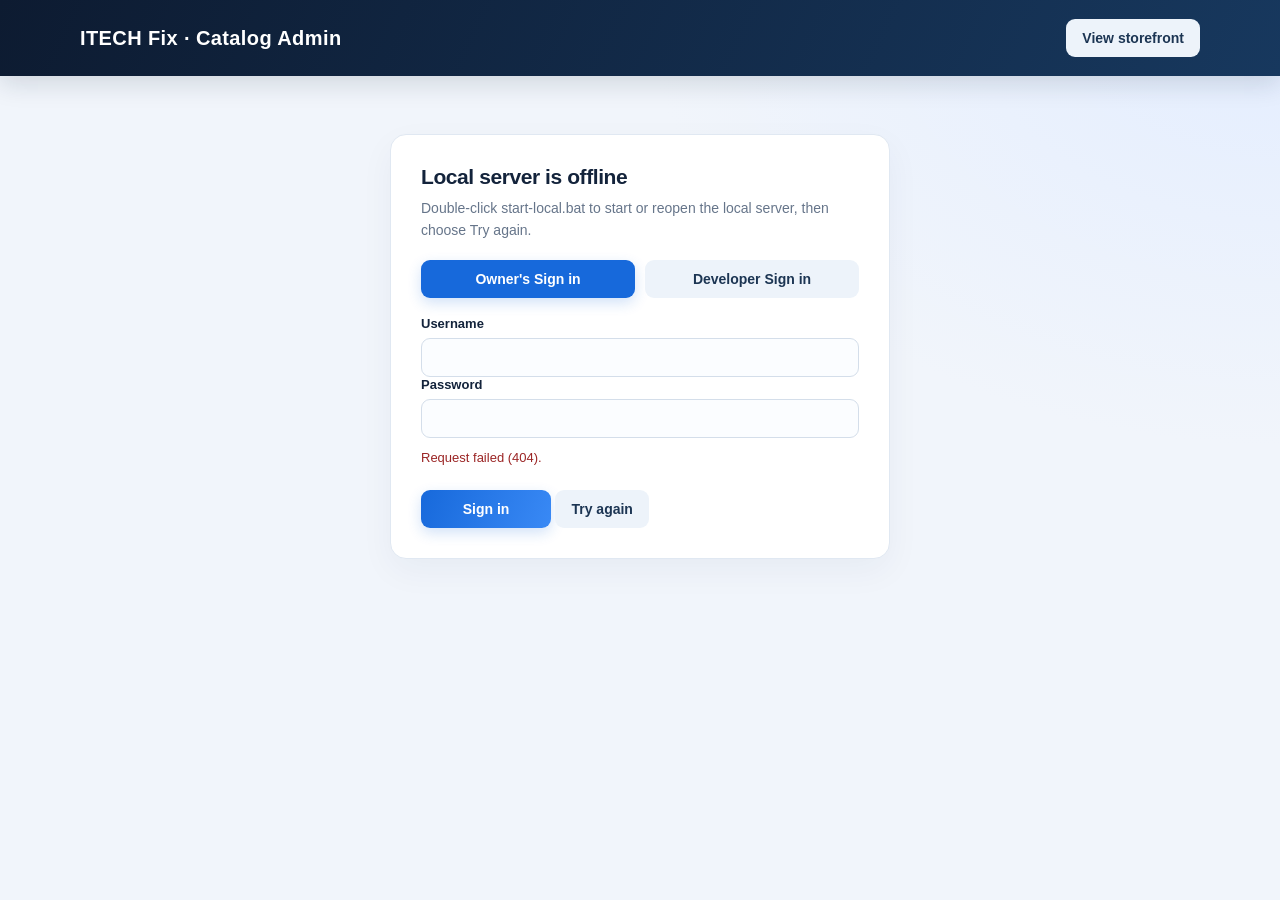
==== commit ecae76a0: "admin.html" ====
--- a/admin.html
+++ b/admin.html
@@ -1,1054 +1,168 @@
-<!DOCTYPE html>
+<!doctype html>
 <html lang="en">
 <head>
-  <meta charset="UTF-8" />
-  <meta name="viewport" content="width=device-width, initial-scale=1.0" />
-  <title>ITECH Fix | Phones, Laptops & Gadgets in Ile-Ife</title>
-  <meta name="description" content="Phones, laptops, gadgets, repairs, and spare parts from Infinity Technology Fix in Ile-Ife, Osun State. Book a repair or order on WhatsApp." />
-  
-  <!-- Fonts: Poppins (Headings) & Inter (Body) -->
-  <link rel="preconnect" href="https://fonts.googleapis.com">
-  <link rel="preconnect" href="https://fonts.gstatic.com" crossorigin>
-  <link href="https://fonts.googleapis.com/css2?family=Inter:wght@400;500;600;700&family=Poppins:wght@600;700;800;900&display=swap" rel="stylesheet">
-
-  <link rel="stylesheet" href="style.css?v=20261012-mobile-gutters" />
+  <meta charset="utf-8" />
+  <meta name="viewport" content="width=device-width, initial-scale=1" />
+  <title>Catalog Admin | ITECH Fix</title>
+  <style>
+    :root { color-scheme: light; font-family: Inter, Segoe UI, Arial, sans-serif; color: #13233b; background: #f1f5fb; }
+    * { box-sizing: border-box; }
+    body { min-height: 100vh; margin: 0; background: radial-gradient(ellipse at top right, #e3edff 0, transparent 35%), #f1f5fb; }
+    header { min-height: 76px; padding: 16px max(20px, calc((100% - 1120px) / 2)); display: flex; align-items: center; justify-content: space-between; gap: 16px; background: linear-gradient(115deg, #0d1b31, #17385e); color: white; box-shadow: 0 8px 24px #11233a24; }
+    header h1 { margin: 0; font-size: 20px; letter-spacing: .02em; }
+    main { width: min(1120px, calc(100% - 32px)); margin: 34px auto 60px; }
+    .panel { background: #fff; border: 1px solid #e0e8f2; border-radius: 16px; padding: 26px; margin-bottom: 22px; box-shadow: 0 12px 34px #1935570c; }
+    .panel h2 { margin: 0 0 18px; font-size: 21px; letter-spacing: -.02em; }
+    .hint { color: #66758a; font-size: 14px; line-height: 1.6; }
+    .fields { display: grid; grid-template-columns: repeat(2, minmax(0, 1fr)); gap: 14px; }
+    label { display: block; font-size: 13px; font-weight: 700; }
+    input, select, textarea { width: 100%; display: block; margin-top: 7px; padding: 11px 12px; border: 1px solid #d4deea; border-radius: 9px; font: inherit; color: #13233b; background: #fbfdff; transition: border-color .15s, box-shadow .15s; }
+    input:focus, select:focus, textarea:focus { outline: 0; border-color: #3980eb; box-shadow: 0 0 0 3px #3980eb20; }
+    textarea { min-height: 95px; resize: vertical; }
+    .wide { grid-column: 1 / -1; }
+    .check { display: flex; align-items: center; gap: 8px; }
+    .check input { width: auto; margin: 0; }
+    button, .button-link { display: inline-block; border: 0; border-radius: 9px; padding: 11px 16px; font-weight: 700; font-size: 14px; cursor: pointer; text-decoration: none; transition: transform .15s, box-shadow .15s, background .15s; }
+    button:hover, .button-link:hover { transform: translateY(-1px); }
+    button:disabled { opacity: .65; cursor: wait; transform: none; }
+    .primary { background: linear-gradient(110deg, #1769db, #3989f5); color: white; box-shadow: 0 5px 14px #1769db32; }
+    .primary:hover { box-shadow: 0 8px 18px #1769db40; }
+    .secondary { background: #edf3fa; color: #1c3553; }
+    .danger { background: #fff0f0; color: #a12727; }
+    .toolbar { display: flex; gap: 10px; flex-wrap: wrap; align-items: center; }
+    .toolbar h2 { margin: 0 auto 0 0; }
+    #auth-panel { max-width: 500px; margin: 58px auto; padding: 30px; }
+    #auth-title { margin-bottom: 8px; }
+    #auth-description { margin: 0 0 18px; }
+    #auth-submit { min-width: 130px; }
+    .login-options { display: grid; grid-template-columns: 1fr 1fr; gap: 10px; margin: 18px 0; }
+    .login-option { background: #edf3fa; color: #1c3553; }
+    .login-option[aria-pressed="true"] { background: #1769db; color: white; box-shadow: 0 5px 14px #1769db32; }
+    .login-option:disabled { cursor: not-allowed; opacity: .55; }
+    .role-note { min-height: 20px; margin: 0 0 14px; }
+    #auth-message, #form-message { min-height: 20px; color: #9b2525; font-size: 13px; margin: 12px 0; }
+    #form-message.success { color: #167344; }
+    #server-retry { margin-top: 8px; }
+    .dashboard-hero { position: relative; overflow: hidden; display: flex; justify-content: space-between; align-items: center; gap: 24px; padding: 28px 32px; margin-bottom: 22px; border-radius: 18px; color: white; background: linear-gradient(115deg, #12243e 0%, #1c4d80 70%, #2879c8 100%); box-shadow: 0 14px 32px #173d632b; }
+    .dashboard-hero::after { content: ""; position: absolute; width: 260px; height: 260px; right: 100px; top: -170px; border-radius: 50%; border: 1px solid #ffffff20; box-shadow: 0 0 0 32px #ffffff0a, 0 0 0 64px #ffffff08; pointer-events: none; }
+    .dashboard-hero h2 { margin: 0 0 7px; font-size: clamp(23px, 4vw, 32px); }
+    .dashboard-hero p { margin: 0; max-width: 620px; color: #d4e4f6; line-height: 1.55; }
+    .dashboard-hero-copy { position: relative; z-index: 1; }
+    .dashboard-hero .badge { margin: 0; color: white; background: #ffffff1d; border: 1px solid #ffffff2b; white-space: nowrap; }
+    .dashboard-hero-actions { position: relative; z-index: 1; display: flex; align-items: center; gap: 10px; }
+    .dashboard-logout { background: white; color: #17385e; white-space: nowrap; }
+    #listing-list { display: grid; gap: 12px; }
+    .listing { display: grid; grid-template-columns: 88px minmax(0, 1fr) auto; gap: 16px; align-items: center; border: 1px solid #e5ebf3; border-radius: 12px; padding: 13px; background: #fff; transition: border-color .15s, box-shadow .15s, transform .15s; }
+    .listing:hover { border-color: #cad9ed; box-shadow: 0 7px 18px #1935570c; transform: translateY(-1px); }
+    .listing img { width: 88px; height: 68px; object-fit: cover; border-radius: 9px; background: #edf1f5; }
+    .listing h3 { margin: 0 0 5px; font-size: 16px; }
+    .listing p { margin: 0; color: #66758a; font-size: 13px; }
+    .listing-actions { display: flex; gap: 7px; }
+    .badge { display: inline-block; border-radius: 20px; background: #eaf2ff; color: #1657a7; padding: 5px 10px; margin-bottom: 5px; font-size: 11px; font-weight: 700; }
+    [hidden] { display: none !important; }
+    @media (max-width: 650px) {
+      .fields { grid-template-columns: 1fr; }
+      .wide { grid-column: auto; }
+      .dashboard-hero { align-items: flex-start; flex-direction: column; padding: 24px; }
+      .listing { grid-template-columns: 64px minmax(0, 1fr); }
+      .listing img { width: 64px; height: 56px; }
+      .listing-actions { grid-column: 1 / -1; }
+    }
+    @media (prefers-reduced-motion: reduce) {
+      *, *::before, *::after { scroll-behavior: auto !important; transition-duration: .01ms !important; }
+    }
+  </style>
 </head>
 <body>
-  <!-- Top Trust Bar -->
-  <div class="top-bar">
-    <div class="container top-bar-content">
-      <div class="top-left">
-        <span class="pulse-dot"></span>
-        <span>Sales & Service: <strong>+234 812 026 8491</strong></span>
-        <span class="divider">|</span>
-        <span>90-Day Warranty on Genuine Parts & Micro-Soldering</span>
+  <header>
+    <h1>ITECH Fix · Catalog Admin</h1>
+    <a class="button-link secondary" href="index.html">View storefront</a>
+  </header>
+  <main>
+    <section id="auth-panel" class="panel" hidden>
+      <h2 id="auth-title">Admin sign in</h2>
+      <p id="auth-description" class="hint"></p>
+      <div id="login-options" class="login-options">
+        <button id="owner-login" class="login-option" type="button" aria-pressed="true">Owner's Sign in</button>
+        <button id="developer-login" class="login-option" type="button" aria-pressed="false">Developer Sign in</button>
       </div>
-      <div class="top-right">
-        <span>Mon - Sat: 8:30 AM - 7:30 PM (Express Walk-in & Mail-in)</span>
-      </div>
-    </div>
-  </div>
+      <p id="developer-note" class="hint role-note" hidden></p>
+      <form id="auth-form">
+        <div id="credential-fields">
+          <label>Username<input id="auth-username" type="text" autocomplete="username" maxlength="80" required /></label>
+          <label>Password<input id="auth-password" type="password" autocomplete="current-password" required /></label>
+        </div>
+        <p id="auth-message" role="alert"></p>
+        <button id="auth-submit" class="primary" type="submit">Sign in</button>
+        <button id="server-retry" class="secondary" type="button" hidden>Try again</button>
+      </form>
+    </section>
 
-  <!-- Header / Navigation -->
-  <header class="header">
-    <div class="container header-content">
-      <!-- Brand Logo -->
-      <a href="#home" class="logo-link" onclick="showPage('home')">
-        <div class="logo-emblem">
-          <img src="ITECH FIX Logo.jpeg" alt="ITECH FIX logo" class="logo-image" />
+    <section id="dashboard" hidden>
+      <section class="dashboard-hero">
+        <div class="dashboard-hero-copy">
+          <h2>Catalog dashboard</h2>
+          <p>Manage your products and services in one place. Updates are published to their matching storefront sections.</p>
         </div>
-        <div class="logo-text">
-          <div class="brand-title">ITECH <span class="highlight">FIX</span></div>
-          <div class="brand-sub">INFINITY TECHNOLOGY FIX</div>
+        <div class="dashboard-hero-actions">
+          <span id="dashboard-count" class="badge">Loading listings</span>
+          <button id="logout" class="dashboard-logout" type="button">Log out</button>
         </div>
-      </a>
-
-      <!-- Main navigation -->
-      <nav class="nav">
-        <button class="nav-btn active" id="nav-home" onclick="showPage('home')">Home</button>
-        <button class="nav-btn" id="nav-repairs" onclick="showPage('repairs')">Repairs</button>
-        <button class="nav-btn" id="nav-parts" onclick="showPage('parts')">Parts Shop</button>
-        <button class="nav-btn" id="nav-technicians" onclick="showPage('technicians')">For Technicians</button>
-        <button class="nav-btn" id="nav-contact" onclick="showPage('contact')">Contact</button>
-      </nav>
-
-      <!-- Action Button -->
-      <div class="header-actions">
-        <a class="btn btn-outline" href="admin.html">Admin Login</a>
-        <button class="btn btn-primary" onclick="openModal('book-modal')">Book a Repair</button>
-      </div>
-    </div>
-  </header>
-
-  <main>
-    <!-- ============================================================== -->
-    <!-- 1. HOMEPAGE                                                    -->
-    <!-- ============================================================== -->
-    <section id="page-home" class="page-section active">
-      <!-- Hero -->
-      <div class="hero">
-        <div class="container hero-grid">
-          <div class="hero-left">
-              <span class="badge">Infinity Technology Fix · Ile-Ife, Nigeria</span>
-            <h1 class="hero-title">
-              Phones, laptops, <br />
-              <span class="gradient-text">gadgets & repairs.</span>
-            </h1>
-            <p class="hero-desc">
-              Trusted diagnostics, careful repairs, and dependable parts for phones, laptops, and other gadgets. Tell us what you need and we’ll help you find the right fix or the right device.
-            </p>
-            <div class="hero-cta">
-              <button class="btn btn-primary btn-lg" onclick="openModal('book-modal')">Book a Repair</button>
-              <button class="btn btn-outline btn-lg" onclick="showPage('parts')">Shop parts</button>
-              <button class="btn btn-outline btn-lg" onclick="showPage('technicians')">Technician orders</button>
-            </div>
-
-            <div class="hero-stats">
-              <div class="stat-item">
-                <div class="stat-num">Phones</div>
-                <div class="stat-label">Repair expertise</div>
-              </div>
-              <div class="stat-item">
-                <div class="stat-num color-cyan">Laptops</div>
-                <div class="stat-label">Sales & upgrades</div>
-              </div>
-              <div class="stat-item">
-                <div class="stat-num color-green">Ile-Ife</div>
-                <div class="stat-label">Osun State, Nigeria</div>
-              </div>
-            </div>
+      </section>
+      <div class="panel">
+        <div class="toolbar">
+          <h2 id="editor-title">Add a listing</h2>
+          <button id="cancel-edit" class="secondary" type="button" hidden>Cancel edit</button>
+        </div>
+        <p class="hint">Add or update a product or service. Its category controls which storefront section displays it, and the matching page destination is automatically selected for you. Prices are optional. Images can be JPEG, PNG, WEBP, or GIF up to 8 MB.</p>
+        <form id="item-form">
+          <div class="fields">
+            <label>Section
+              <select id="category" required>
+                <option value="home-showcase">Homepage highlights</option>
+                <option value="phone-sales">Phone sales</option>
+                <option value="phone-repairs">Phone repairs</option>
+                <option value="laptop-sales">Laptop sales</option>
+                <option value="laptop-repairs">Laptop repairs</option>
+                <option value="gadgets">Gadgets & accessories</option>
+                <option value="phone-parts">Phone spare parts</option>
+              </select>
+            </label>
+            <label>Title<input id="title" maxlength="120" required /></label>
+            <label>Price or quote<input id="price" maxlength="80" placeholder="e.g. ₦25,000 or Ask for price" /></label>
+            <label>Device model (optional)<input id="model" maxlength="120" /></label>
+            <label>Spare-part category
+              <select id="part-category">
+                <option>Displays</option><option>Batteries</option><option>Charging ports</option><option>Cameras</option><option>Flex cables</option><option>Motherboards & ICs</option><option>Audio</option><option>Tools</option><option>Accessories</option>
+              </select>
+            </label>
+            <label>Image destination
+              <select id="target">
+                <option value="phones">Phone sales</option>
+                <option value="repairs">Phone repairs</option>
+                <option value="laptops">Laptops</option>
+                <option value="gadgets">Gadgets & accessories</option>
+              </select>
+            </label>
+            <label>Availability (optional)<input id="stock" maxlength="80" placeholder="e.g. In stock" /></label>
+            <label>Upload image<input id="image-file" type="file" accept="image/jpeg,image/png,image/webp,image/gif" /></label>
+            <label class="wide">Description<textarea id="description" maxlength="2000"></textarea></label>
+            <label class="check wide"><input id="visible" type="checkbox" checked /> Show this listing on the storefront</label>
           </div>
-
-          <!-- Quick Interactive Diagnostic Card -->
-          <div class="hero-right">
-            <div class="card card-dark quote-widget">
-              <h3 class="widget-title">Instant Repair Price Estimator</h3>
-              <p class="widget-sub">Transparent rates for phones & laptops</p>
-              
-              <div class="form-group">
-                <label>Select Device Category</label>
-                <select id="estimator-type" onchange="calculateEstimate()">
-                  <option value="phone">Smartphone (iPhone / Samsung / Pixel)</option>
-                  <option value="laptop">Laptop / MacBook (Apple / PC)</option>
-                </select>
-              </div>
-
-              <div class="form-group">
-                <label>Reported Issue</label>
-                <select id="estimator-issue" onchange="calculateEstimate()">
-                  <option value="screen">Cracked Screen / OLED Display</option>
-                  <option value="battery">Battery Draining / Won't Hold Charge</option>
-                  <option value="board">Dead Logic Board / Micro-soldering</option>
-                  <option value="water">Liquid & Water Exposure</option>
-                  <option value="software">Bootloop / Corrupt OS / Unlock</option>
-                </select>
-              </div>
-
-              <div class="estimate-result">
-                <div class="result-row">
-                  <span>Estimated Cost:</span>
-                  <strong class="result-price" id="estimate-price">₦73,500 - ₦208,500</strong>
-                </div>
-                <div class="result-row">
-                  <span>Turnaround Time:</span>
-                  <span id="estimate-time">25 – 45 Minutes</span>
-                </div>
-                <div class="result-note">✓ 90-Day Full Warranty • No Fix = No Fee Guarantee</div>
-              </div>
-
-              <button class="btn btn-primary btn-block" onclick="openModal('book-modal')">Book This Service Now</button>
-            </div>
-          </div>
-        </div>
+          <p id="form-message" role="status"></p>
+          <button id="save-button" class="primary" type="submit">Save listing</button>
+        </form>
       </div>
 
-      <!-- Quick 3 Pillars Cards -->
-      <div class="container section-spacing">
-        <div class="grid grid-3">
-          <div class="feature-card" onclick="showPage('repairs')">
-            <div class="feature-icon">📱</div>
-            <h3>Phone repairs</h3>
-            <p>From cracked screens and charging faults to software issues, board work, and water damage.</p>
-            <span class="card-link">Explore repair services →</span>
-          </div>
-
-          <div class="feature-card" onclick="showPage('parts')">
-            <div class="feature-icon">💻</div>
-            <h3>Laptops, gadgets & spare parts</h3>
-            <p>Search by part, model, or device category and ask for current stock, pricing, and compatibility details.</p>
-            <span class="card-link">Browse the parts shop →</span>
-          </div>
-
-          <div class="feature-card" onclick="showPage('technicians')">
-            <div class="feature-icon">🧰</div>
-            <h3>Technician supply desk</h3>
-            <p>Order displays, batteries, charging ports, ICs, tools, software fixes, and other repair essentials.</p>
-            <span class="card-link">Open technician desk →</span>
-          </div>
+      <section class="panel">
+        <div class="toolbar">
+          <h2>Your listings</h2>
+          <span id="session-role" class="badge"></span>
         </div>
-      </div>
-
-      <div class="container section-spacing">
-        <div class="showcase-header">
-          <span class="badge badge-accent">What we do</span>
-          <h2>Solutions built for everyday tech life</h2>
-        </div>
-        <div class="grid grid-3" id="home-showcase-grid">
-          <article class="showcase-card">
-            <div class="showcase-image">
-              <a href="#phones" aria-label="Browse phones for sale" onclick="showPage('phones')">
-                <img src="Phones for Sell.jpg" alt="Phones for sale" />
-              </a>
-            </div>
-            <h3>Phone sales</h3>
-            <p>Quality phones for different budgets, from trusted brands and easy-to-check models.</p>
-          </article>
-
-          <article class="showcase-card">
-            <div class="showcase-image">
-              <a href="#repairs" aria-label="View phone repair services" onclick="showPage('repairs')">
-                <img src="Phone Repair.jpg" alt="Phone repair" />
-              </a>
-            </div>
-            <h3>Phone repair</h3>
-            <p>Screen, charging, battery, software, and board-level fixes handled with careful diagnostics.</p>
-          </article>
-
-          <article class="showcase-card">
-            <div class="showcase-image">
-              <a href="#laptops" aria-label="Browse laptops for sale" onclick="showPage('laptops')">
-                <img src="Laptop for sell.jpg" alt="Laptop sales" />
-              </a>
-            </div>
-            <h3>Laptop sales</h3>
-            <p>Business, student, and gaming laptops to suit different needs and budgets.</p>
-          </article>
-
-          <article class="showcase-card">
-            <div class="showcase-image">
-              <a href="#laptops" aria-label="View laptop repair services" onclick="showPageAndScroll('laptops', 'laptop-repair-options')">
-                <img src="Laptop repair.jpg" alt="Laptop repair service" />
-              </a>
-            </div>
-            <h3>Laptop repairs</h3>
-            <p>Screen, battery, keyboard, charging, software, and motherboard repairs, plus upgrades and spare parts.</p>
-          </article>
-
-          <article class="showcase-card">
-            <div class="showcase-image">
-              <a href="#gadgets" aria-label="Browse accessories and gadgets" onclick="showPage('gadgets')">
-                <img src="Assessories.jpg" alt="Accessories and gadgets" />
-              </a>
-            </div>
-            <h3>Accessories & gadgets</h3>
-            <p>Chargers, cables, tools, gaming gear, and other essential tech items that keep devices working.</p>
-          </article>
-        </div>
-      </div>
-
-      <!-- ============================================================== -->
-      <!-- SECTION TOWARDS THE MIDDLE: ABOUT INFINITY TECHNOLOGY FIX     -->
-      <!-- ============================================================== -->
-      <section class="about-middle-section">
-        <div class="container">
-          <div class="about-grid">
-            <div class="about-left">
-              <span class="badge badge-accent">The ITECH Fix Difference</span>
-              <h2>About Infinity Technology Fix (ITECH Fix)</h2>
-              <p class="about-lead">
-                Where hardware engineering precision meets honest, customer-focused service.
-              </p>
-              <p>
-                Founded by electronics engineers and micro-soldering specialists, <strong>Infinity Technology Fix</strong> was established to fix what other repair centers claim is impossible. We service phones, laptops, and other gadgets, and we also stock dependable spare parts and upgrade items for customers and technicians who need reliable solutions.
-              </p>
-              <div class="about-features">
-                <div class="about-feature-item">
-                  <div class="feat-bullet">🔬</div>
-                  <div>
-                    <h4>Component-Level Micro-Soldering</h4>
-                    <p>We work under 45x optical stereo microscopes to save motherboards and recover irreplaceable memories.</p>
-                  </div>
-                </div>
-                <div class="about-feature-item">
-                  <div class="feat-bullet">🛡️</div>
-                  <div>
-                    <h4>Strict Data Privacy & Honesty</h4>
-                    <p>Your photos, messages, and files remain untouched. We believe in transparency and the Right to Repair.</p>
-                  </div>
-                </div>
-                <div class="about-feature-item">
-                  <div class="feat-bullet">🔄</div>
-                  <div>
-                    <h4>Sustainable Gadget Swaps</h4>
-                    <p>Trade your broken or older phone for immediate cash or store credit toward certified upgraded devices.</p>
-                  </div>
-                </div>
-              </div>
-            </div>
-
-            <div class="about-right">
-              <div class="card card-dark lab-card">
-                <div class="lab-card-header">
-                  <span class="badge">LAB_SPEC_V1</span>
-                  <span>Cleanroom Environment</span>
-                </div>
-                <div class="lab-specs">
-                  <div class="spec-row">
-                    <span>Optical Zoom:</span>
-                    <strong>45x Stereo Trinocular</strong>
-                  </div>
-                  <div class="spec-row">
-                    <span>Diagnostics:</span>
-                    <strong>FLIR Infrared Thermal Imaging</strong>
-                  </div>
-                  <div class="spec-row">
-                    <span>Decontamination:</span>
-                    <strong>40kHz Ultrasonic Chemical Cavitation</strong>
-                  </div>
-                  <div class="spec-row">
-                    <span>Warranty:</span>
-                    <strong>90-Day Full Protection Included</strong>
-                  </div>
-                </div>
-                <div class="lab-quote">
-                  &ldquo;Our promise: No Fix, No Diagnostic Fee. If our engineers cannot revive your equipment, you pay nothing.&rdquo;
-                </div>
-                <button class="btn btn-primary btn-block" onclick="openModal('book-modal')">Visit or Mail In Your Device</button>
-              </div>
-            </div>
-          </div>
-        </div>
+        <div id="listing-list" aria-live="polite"></div>
       </section>
-
-      <!-- Customer Testimonials -->
-      <div class="container section-spacing">
-        <h2 class="section-title">What Our Customers Say</h2>
-        <div id="customer-reviews-grid" class="grid grid-3">
-          <div class="review-card">
-            <div class="stars">★★★★★</div>
-            <p>&ldquo;Two other shops said my iPhone 15 Pro Max logic board was dead. Dave at ITECH Fix found the shorted capacitor under the microscope and fixed it in 2 hours with all my photos intact!&rdquo;</p>
-            <div class="reviewer">— Adebayo T., Business Owner</div>
-          </div>
-          <div class="review-card">
-            <div class="stars">★★★★★</div>
-            <p>&ldquo;Spilled water on my MacBook right before my final year project deadline. They stripped the board, put it through their ultrasonic alcohol wash, and saved my laptop. Amazing service!&rdquo;</p>
-            <div class="reviewer">— Chiamaka O., Student</div>
-          </div>
-          <div class="review-card">
-            <div class="stars">★★★★★</div>
-            <p>&ldquo;Traded my cracked Galaxy S22 for an upgraded S24 Ultra with their swap program. Got way more credit than carrier trade-in, plus bought their 65W GaN fast charger.&rdquo;</p>
-            <div class="reviewer">— Tunde A., Tech Trader</div>
-          </div>
-        </div>
-
-        <div class="review-post-box">
-          <h3>Leave a Review</h3>
-          <form id="review-form" onsubmit="submitReview(event)">
-            <div class="review-form-grid">
-              <div class="form-group review-input-group">
-                <label>Your Name</label>
-                <input type="text" id="review-name" placeholder="Oyetunji Iyanuoluwa" required />
-              </div>
-              <div class="form-group review-input-group">
-                <label>Rating</label>
-                <select id="review-rating" required>
-                  <option value="5">★★★★★</option>
-                  <option value="4">★★★★☆</option>
-                  <option value="3">★★★☆☆</option>
-                  <option value="2">★★☆☆☆</option>
-                  <option value="1">★☆☆☆☆</option>
-                </select>
-              </div>
-            </div>
-            <div class="form-group">
-              <label>Your Review</label>
-              <textarea id="review-message" rows="4" placeholder="Tell other buyers about your experience with ITECH Fix..." required></textarea>
-            </div>
-            <button type="submit" class="btn btn-primary">Post Review</button>
-          </form>
-        </div>
-      </div>
-    </section>
-
-    <!-- ============================================================== -->
-    <!-- 2. PHONES PAGE                                                 -->
-    <!-- ============================================================== -->
-    <section id="page-phones" class="page-section">
-      <div class="page-header">
-        <div class="container">
-          <span class="badge">Mobile Technology Center</span>
-          <h1>Phones for Sale, Repairs & Spare Parts</h1>
-          <p>Shop or service iPhone, Samsung Galaxy, Google Pixel, Xiaomi, OnePlus, Tecno and Infinix phones. Ask us about screens, batteries, charging parts and other replacements.</p>
-        </div>
-      </div>
-
-      <div class="container section-spacing">
-        <div class="phone-shop-section">
-          <h2 class="section-title">Phones for Sale — Order from ITECH Fix</h2>
-          <p class="section-intro">Choose a phone category below to enquire and place an order through WhatsApp. Ask us to confirm the model, storage, condition, current price and delivery or pickup options before payment.</p>
-          <div class="grid grid-3">
-            <div class="product-card">
-              <div class="product-visual"><img src="Phones for Sell.jpg" alt="Phone for sale" /></div>
-              <div class="product-tag">Apple</div>
-              <h3>iPhone</h3>
-              <p class="product-desc">Ask about available iPhone models, storage options and new or pre-owned condition.</p>
-              <div class="product-foot">
-                <span class="price">Ask for current price</span>
-                <button class="btn btn-sm btn-primary" onclick="handlePurchase('iPhone — specify model, storage and condition')">Order via WhatsApp</button>
-              </div>
-            </div>
-            <div class="product-card">
-              <div class="product-visual"><img src="Phones for Sell.jpg" alt="Samsung phone for sale" /></div>
-              <div class="product-tag">Samsung</div>
-              <h3>Samsung Galaxy</h3>
-              <p class="product-desc">Ask about available Galaxy S, A and other series models, storage and condition.</p>
-              <div class="product-foot">
-                <span class="price">Ask for current price</span>
-                <button class="btn btn-sm btn-primary" onclick="handlePurchase('Samsung Galaxy phone — specify model, storage and condition')">Order via WhatsApp</button>
-              </div>
-            </div>
-            <div class="product-card">
-              <div class="product-visual"><img src="Phones for Sell.jpg" alt="Tecno phone for sale" /></div>
-              <div class="product-tag">Tecno</div>
-              <h3>Tecno Smartphones</h3>
-              <p class="product-desc">Ask about available Tecno models, storage options and new or pre-owned condition.</p>
-              <div class="product-foot">
-                <span class="price">Ask for current price</span>
-                <button class="btn btn-sm btn-primary" onclick="handlePurchase('Tecno smartphone — specify model, storage and condition')">Order via WhatsApp</button>
-              </div>
-            </div>
-            <div class="product-card">
-              <div class="product-visual"><img src="Phones for Sell.jpg" alt="Infinix phone for sale" /></div>
-              <div class="product-tag">Infinix</div>
-              <h3>Infinix Smartphones</h3>
-              <p class="product-desc">Ask about available Infinix models, storage options and new or pre-owned condition.</p>
-              <div class="product-foot">
-                <span class="price">Ask for current price</span>
-                <button class="btn btn-sm btn-primary" onclick="handlePurchase('Infinix smartphone — specify model, storage and condition')">Order via WhatsApp</button>
-              </div>
-            </div>
-            <div class="product-card">
-              <div class="product-visual"><img src="Phones for Sell.jpg" alt="Android phone for sale" /></div>
-              <div class="product-tag">More Brands</div>
-              <h3>Other Android Phones</h3>
-              <p class="product-desc">Looking for Google Pixel, Xiaomi, OnePlus or another Android brand? Send us your request.</p>
-              <div class="product-foot">
-                <span class="price">Ask for current price</span>
-                <button class="btn btn-sm btn-primary" onclick="handlePurchase('Android phone — specify brand, model, storage and condition')">Order via WhatsApp</button>
-              </div>
-            </div>
-          </div>
-        </div>
-
-        <div class="filter-bar">
-          <button class="filter-btn active" onclick="filterPhoneServices('all')">All Services</button>
-          <button class="filter-btn" onclick="filterPhoneServices('hardware')">Hardware Repairs</button>
-          <button class="filter-btn" onclick="filterPhoneServices('software')">Software & Bootloop</button>
-        </div>
-
-        <div class="cta-banner">
-          <div>
-            <h3>Need a Phone Spare Part?</h3>
-            <p>Ask about screens, batteries, charging parts and other replacements for your phone model.</p>
-          </div>
-          <button class="btn btn-primary" onclick="handlePurchase('Phone spare parts — please specify your phone model and part')">Ask About Parts</button>
-        </div>
-
-        <div class="grid grid-3">
-          <!-- Service Card 1 -->
-          <div class="service-card phone-service" data-cat="hardware">
-            <div class="service-head">
-              <span class="service-icon">📱</span>
-              <span class="service-price">From ₦73,500</span>
-            </div>
-            <h3>Precision Screen & OLED Replacement</h3>
-            <p>OEM-grade vibrant OLED displays. Includes TrueTone transfer, 120Hz ProMotion calibration, and water-resistance gasket renewal.</p>
-            <ul class="service-list">
-              <li>✓ TrueTone & Auto-Brightness Restored</li>
-              <li>✓ Original 120Hz refresh rate calibration</li>
-              <li>✓ 30-45 Minutes Express Turnaround</li>
-            </ul>
-            <button class="btn btn-primary btn-block" onclick="bookSpecific('Smartphone', 'Screen & OLED Replacement')">Book Screen Fix</button>
-          </div>
-
-          <!-- Service Card 2 -->
-          <div class="service-card phone-service" data-cat="hardware">
-            <div class="service-head">
-              <span class="service-icon">🔋</span>
-              <span class="service-price">From ₦52,500</span>
-            </div>
-            <h3>Certified Battery Replacement & Calibration</h3>
-            <p>Revive all-day battery life with brand-new, zero-cycle high-density cobalt cells with battery management BMS preservation.</p>
-            <ul class="service-list">
-              <li>✓ 100% Health reporting in iOS/Android</li>
-              <li>✓ Texas Instruments safety microcontroller</li>
-              <li>✓ 20-30 Minutes Fast Installation</li>
-            </ul>
-            <button class="btn btn-primary btn-block" onclick="bookSpecific('Smartphone', 'Battery Replacement')">Book Battery Fix</button>
-          </div>
-
-          <!-- Service Card 3 -->
-          <div class="service-card phone-service" data-cat="hardware">
-            <div class="service-head">
-              <span class="service-icon">🔬</span>
-              <span class="service-price">From ₦118,500</span>
-            </div>
-            <h3>Motherboard IC Micro-Soldering</h3>
-            <p>Component-level repair under 45x magnification for dead logic boards, VDD shorts, Audio IC failure, and no-charge conditions.</p>
-            <ul class="service-list">
-              <li>✓ Infrared thermal camera fault pinpointing</li>
-              <li>✓ 100% Data preservation priority</li>
-              <li>✓ 180-Day Micro-soldering Guarantee</li>
-            </ul>
-            <button class="btn btn-primary btn-block" onclick="bookSpecific('Smartphone', 'Motherboard Micro-soldering')">Book Board Repair</button>
-          </div>
-
-          <!-- Service Card 4 -->
-          <div class="service-card phone-service" data-cat="hardware">
-            <div class="service-head">
-              <span class="service-icon">⚡</span>
-              <span class="service-price">From ₦45,000</span>
-            </div>
-            <h3>USB-C & Lightning Port Replacement</h3>
-            <p>Fix loose charging cords, moisture alerts, slow charging, and microphone muffled voice calls with a clean flex assembly.</p>
-            <ul class="service-list">
-              <li>✓ Fast-charging PD protocol tested</li>
-              <li>✓ Dual microphones & antenna checked</li>
-              <li>✓ Same-day 45 min service</li>
-            </ul>
-            <button class="btn btn-primary btn-block" onclick="bookSpecific('Smartphone', 'Charging Port & Mic')">Book Port Repair</button>
-          </div>
-
-          <!-- Service Card 5 -->
-          <div class="service-card phone-service" data-cat="software">
-            <div class="service-head">
-              <span class="service-icon">💻</span>
-              <span class="service-price">From ₦43,500</span>
-            </div>
-            <h3>OS Firmware Flashing & Bootloop Fix</h3>
-            <p>Revive phones stuck on Apple logo, boot loops, restart cycles, or Qualcomm 9008 EDL emergency mode using official signed firmware.</p>
-            <ul class="service-list">
-              <li>✓ Partition table repair without data loss</li>
-              <li>✓ Official manufacturer signed updates</li>
-              <li>✓ Fast 30-60 minute turnaround</li>
-            </ul>
-            <button class="btn btn-primary btn-block" onclick="bookSpecific('Smartphone', 'Firmware Flashing & Bootloop')">Book Software Fix</button>
-          </div>
-
-          <!-- Service Card 6 -->
-          <div class="service-card phone-service" data-cat="software">
-            <div class="service-head">
-              <span class="service-icon">🛡️</span>
-              <span class="service-price">From ₦52,500</span>
-            </div>
-            <h3>FRP & Account Diagnostic Assistance</h3>
-            <p>Assistance recovering devices locked out due to forgotten credentials, family hand-me-downs, or recovery mode issues.</p>
-            <ul class="service-list">
-              <li>✓ Strict ownership verification standard</li>
-              <li>✓ Google Play & Knox security integrity</li>
-              <li>✓ Lifetime service guarantee</li>
-            </ul>
-            <button class="btn btn-primary btn-block" onclick="bookSpecific('Smartphone', 'FRP & Account Recovery')">Request Assistance</button>
-          </div>
-        </div>
-
-        <!-- Phone Swap Callout -->
-        <div class="cta-banner">
-          <div>
-            <h3>Want to Swap Your Broken Phone for an Upgrade?</h3>
-            <p>We accept phones in any condition (cracked, locked, or dead) with an instant 15% trade-in bonus.</p>
-          </div>
-          <button class="btn btn-primary" onclick="openModal('swap-modal')">Calculate Swap Value</button>
-        </div>
-      </div>
-    </section>
-
-    <!-- ============================================================== -->
-    <!-- 3. LAPTOPS PAGE                                                -->
-    <!-- ============================================================== -->
-    <section id="page-laptops" class="page-section">
-      <div class="page-header">
-        <div class="container">
-          <span class="badge">MacBook & PC Engineering Lab</span>
-          <h1>Laptops for Sale, Repairs & Spare Parts</h1>
-          <p>Shop or service MacBook, Dell, Lenovo, HP, Asus and other laptops. Ask about replacement screens, batteries, keyboards, chargers, upgrades and other parts.</p>
-        </div>
-      </div>
-
-      <div class="container section-spacing">
-        <h2 class="section-title">Laptops for Sale — Order from ITECH Fix</h2>
-        <p class="section-intro">Choose a category to enquire and place an order through WhatsApp. Tell us your preferred brand, model, specifications and condition; we’ll confirm availability, price and delivery or pickup options.</p>
-        <div class="grid grid-3">
-          <div class="product-card">
-            <div class="product-visual"><img src="Laptop for sell.jpg" alt="MacBook and laptop for sale" /></div>
-            <div class="product-tag">Apple</div>
-            <h3>MacBook</h3>
-            <p class="product-desc">Ask about available MacBook Air and MacBook Pro models and configurations.</p>
-            <div class="product-foot">
-              <span class="price">Ask for current price</span>
-              <button class="btn btn-sm btn-primary" onclick="handlePurchase('MacBook — specify Air or Pro, model, specifications and condition')">Order via WhatsApp</button>
-            </div>
-          </div>
-          <div class="product-card">
-            <div class="product-visual"><img src="Dell Laptop for sell 2.jpg" alt="Dell laptop for sale" /></div>
-            <div class="product-tag">Windows</div>
-            <h3>Dell, HP & Lenovo Laptops</h3>
-            <p class="product-desc">Ask about available business, student and everyday laptop models.</p>
-            <div class="product-foot">
-              <span class="price">Ask for current price</span>
-              <button class="btn btn-sm btn-primary" onclick="handlePurchase('Windows laptop — specify brand, model and preferred specifications')">Order via WhatsApp</button>
-            </div>
-          </div>
-          <div class="product-card">
-            <div class="product-visual"><img src="Laptop for sell.jpg" alt="Gaming laptop for sale" /></div>
-            <div class="product-tag">Gaming</div>
-            <h3>Gaming Laptops</h3>
-            <p class="product-desc">Ask about gaming laptop availability and configurations that match your needs.</p>
-            <div class="product-foot">
-              <span class="price">Ask for current price</span>
-              <button class="btn btn-sm btn-primary" onclick="handlePurchase('Gaming laptop — specify preferred brand and specifications')">Order via WhatsApp</button>
-            </div>
-          </div>
-        </div>
-
-        <div class="cta-banner">
-          <div>
-            <h3>Looking for a Laptop Spare Part or Upgrade?</h3>
-            <p>Ask about screens, batteries, keyboards, chargers, SSDs, memory and other parts for your laptop model.</p>
-          </div>
-          <button class="btn btn-primary" onclick="handlePurchase('Laptop spare part or upgrade — please specify brand, model and part')">Ask About Parts</button>
-        </div>
-        <div class="grid grid-3" id="laptop-repair-options">
-          <!-- Laptop Service 1 -->
-          <div class="service-card">
-            <div class="service-visual"><img src="Laptop repair.jpg" alt="Laptop screen repair" /></div>
-            <div class="service-head">
-              <span class="service-icon">🖥️</span>
-              <span class="service-price">From ₦133,500</span>
-            </div>
-            <h3>Retina & 4K Laptop Screen Replacement</h3>
-            <p>Direct replacement for shattered laptop screens, distorted lines, backlight bleed, and flexgate cable failures.</p>
-            <ul class="service-list">
-              <li>✓ Factory calibrated IPS / OLED panels</li>
-              <li>✓ TrueTone & color profiles preserved</li>
-              <li>✓ Bezel & hinge tension adjustment</li>
-            </ul>
-            <button class="btn btn-primary btn-block" onclick="bookSpecific('Laptop', 'Screen Replacement')">Book Screen Repair</button>
-          </div>
-
-          <!-- Laptop Service 2 -->
-          <div class="service-card">
-            <div class="service-visual service-visual-pair">
-              <img src="Motherboard Cleaning.jpg" alt="Cleaned computer motherboard" />
-              <img src="download (99).jpg" alt="Motherboard being cleaned" />
-            </div>
-            <div class="service-head">
-              <span class="service-icon">🔬</span>
-              <span class="service-price">From ₦148,500</span>
-            </div>
-            <h3>MacBook & PC Motherboard Logic Board Repair</h3>
-            <p>Micro-soldering repair for no power, 5V stuck on USB-C, shorted capacitors, liquid spills, and CD3217 controller failures.</p>
-            <ul class="service-list">
-              <li>✓ Saves up to 70% vs Apple board replacement</li>
-              <li>✓ Keeps 100% of your internal SSD data</li>
-              <li>✓ 180-Day Warranty on board repairs</li>
-            </ul>
-            <button class="btn btn-primary btn-block" onclick="bookSpecific('Laptop', 'Logic Board Micro-Soldering')">Book Board Repair</button>
-          </div>
-
-          <!-- Laptop Service 3 -->
-          <div class="service-card">
-            <div class="service-visual"><img src="Battery Replacement.jpg" alt="Laptop battery replacement" /></div>
-            <div class="service-head">
-              <span class="service-icon">🔋</span>
-              <span class="service-price">From ₦88,500</span>
-            </div>
-            <h3>Internal Battery Replacement & Calibration</h3>
-            <p>Safe replacement of swollen or service-recommended batteries. Prevents chassis bending and trackpad jamming.</p>
-            <ul class="service-list">
-              <li>✓ Grade-A tier cells with genuine BMS chip</li>
-              <li>✓ Safe chemical adhesive dissolution</li>
-              <li>✓ Trackpad clearance calibrated</li>
-            </ul>
-            <button class="btn btn-primary btn-block" onclick="bookSpecific('Laptop', 'Battery Replacement')">Book Battery Repair</button>
-          </div>
-
-          <!-- Laptop Service 4 -->
-          <div class="service-card">
-            <div class="service-visual"><img src="Dirty_Dusty & Cleaned Laptop Fan.jpg" alt="Dusty laptop fan for cleaning and servicing" /></div>
-            <div class="service-head">
-              <span class="service-icon">❄️</span>
-              <span class="service-price">From ₦58,500</span>
-            </div>
-            <h3>Honeywell PTM7950 Thermal Repaste & Fan Clean</h3>
-            <p>Eliminate thermal throttling, lower CPU/GPU temps by 15-25°C, and quiet down screaming fans with phase-change pads.</p>
-            <ul class="service-list">
-              <li>✓ Drops temperatures by 15°C to 25°C</li>
-              <li>✓ Ultrasonic decontamination of fan turbines</li>
-              <li>✓ Before & after benchmark logs</li>
-            </ul>
-            <button class="btn btn-primary btn-block" onclick="bookSpecific('Laptop', 'Thermal Repaste & Cleaning')">Book Thermal Service</button>
-          </div>
-
-          <!-- Laptop Service 5 -->
-          <div class="service-card">
-            <div class="service-visual"><img src="The missing drive.jpg" alt="Laptop drive and internal components" /></div>
-            <div class="service-head">
-              <span class="service-icon">🚀</span>
-              <span class="service-price">From ₦82,500</span>
-            </div>
-            <h3>High-Speed Gen4 NVMe SSD & RAM Upgrade</h3>
-            <p>Multiply system responsiveness and storage with ultra-fast NVMe drives and memory kit upgrades with 1:1 bitstream cloning.</p>
-            <ul class="service-list">
-              <li>✓ Speeds up to 7,400MB/s Gen4 NVMe</li>
-              <li>✓ Exact 1:1 drive cloning (Zero data loss)</li>
-              <li>✓ 3-Year Manufacturer Drive Warranty</li>
-            </ul>
-            <button class="btn btn-primary btn-block" onclick="bookSpecific('Laptop', 'SSD & RAM Upgrade')">Book Speed Upgrade</button>
-          </div>
-
-          <!-- Laptop Service 6 -->
-          <div class="service-card">
-            <div class="service-head">
-              <span class="service-icon">⌨️</span>
-              <span class="service-price">From ₦73,500</span>
-            </div>
-            <h3>Keyboard, Backlight & Haptic Trackpad Repair</h3>
-            <p>Fix sticky, non-responsive keys, damaged backlights, and erratic trackpad clicks caused by spills or dust.</p>
-            <ul class="service-list">
-              <li>✓ Tactile keystrokes restored</li>
-              <li>✓ Even LED backlight distribution</li>
-              <li>✓ Full debris deoxidation</li>
-            </ul>
-            <button class="btn btn-primary btn-block" onclick="bookSpecific('Laptop', 'Keyboard & Trackpad')">Book Keyboard Fix</button>
-          </div>
-        </div>
-      </div>
-    </section>
-
-    <!-- ============================================================== -->
-    <!-- 4. GADGETS & ACCESSORIES PAGE                                  -->
-    <!-- ============================================================== -->
-    <section id="page-gadgets" class="page-section">
-      <div class="page-header">
-        <div class="container">
-          <span class="badge">Store & Servicing</span>
-          <h1>Gadgets, Gaming Gear & Accessories</h1>
-          <p>Explore chargers, cables, audio accessories, gaming gear such as PS5 consoles and controllers, and other gadgets. Contact us to confirm availability and prices.</p>
-        </div>
-      </div>
-
-      <div class="container section-spacing">
-        <h2 class="section-title">Shop Gadgets & Accessories</h2>
-        <p class="section-intro">Choose a product below and select Order via WhatsApp to enquire. We’ll confirm stock, final price and delivery or pickup details.</p>
-        <div class="filter-bar">
-          <button class="filter-btn active" onclick="filterGadgetProducts('all')">All Gear</button>
-          <button class="filter-btn" onclick="filterGadgetProducts('parts')">Spare Parts</button>
-          <button class="filter-btn" onclick="filterGadgetProducts('gaming')">Gaming</button>
-          <button class="filter-btn" onclick="filterGadgetProducts('chargers')">Fast Chargers & Cables</button>
-          <button class="filter-btn" onclick="filterGadgetProducts('tools')">Repair Toolkits</button>
-          <button class="filter-btn" onclick="filterGadgetProducts('service')">Gadget Servicing</button>
-        </div>
-
-        <div class="grid grid-3">
-          <div class="product-card gadget-item" data-cat="gaming">
-            <div class="product-visual"><img src="Assessories.jpg" alt="Gaming accessories" /></div>
-            <div class="product-tag">Gaming</div>
-            <h3>PS5 Consoles & Accessories</h3>
-            <p class="product-desc">Ask about PlayStation 5 consoles, controllers, headsets and other gaming accessories.</p>
-            <div class="product-foot">
-              <span class="price">Ask for availability</span>
-              <button class="btn btn-sm btn-primary" onclick="handlePurchase('PS5 consoles and gaming accessories')">Order via WhatsApp</button>
-            </div>
-          </div>
-
-          <div class="product-card gadget-item" data-cat="gaming">
-            <div class="product-visual"><img src="Assessories.jpg" alt="Gaming controller and headset" /></div>
-            <div class="product-tag">Gaming Accessories</div>
-            <h3>Controllers, Headsets & More</h3>
-            <p class="product-desc">Message us about gaming controllers, headsets and compatible accessories for your setup.</p>
-            <div class="product-foot">
-              <span class="price">Ask for availability</span>
-              <button class="btn btn-sm btn-primary" onclick="handlePurchase('Gaming controllers, headsets and accessories')">Order via WhatsApp</button>
-            </div>
-          </div>
-
-          <!-- Product 1 -->
-          <div class="product-card gadget-item" data-cat="parts">
-            <div class="product-visual"><img src="Assessories.jpg" alt="Phone display part" /></div>
-            <div class="product-tag">OEM Display</div>
-            <h3>iPhone 15 Pro OLED Assembly</h3>
-            <p class="product-desc">Authentic Super Retina XDR OLED with ProMotion 120Hz support and pre-installed copper shielding.</p>
-            <div class="product-foot">
-              <span class="price">₦209,985</span>
-              <button class="btn btn-sm btn-primary" onclick="handlePurchase('iPhone 15 Pro OLED Assembly')">Order via WhatsApp</button>
-            </div>
-          </div>
-
-          <!-- Product 2 -->
-          <div class="product-card gadget-item" data-cat="parts">
-            <div class="product-visual"><img src="Assessories.jpg" alt="Smartphone display part" /></div>
-            <div class="product-tag">OEM Display</div>
-            <h3>Galaxy S24 Ultra AMOLED + Titanium Frame</h3>
-            <p class="product-desc">Original Corning Gorilla Armor anti-reflective 120Hz display pre-seated in factory frame.</p>
-            <div class="product-foot">
-              <span class="price">₦284,985</span>
-              <button class="btn btn-sm btn-primary" onclick="handlePurchase('Galaxy S24 Ultra AMOLED + Titanium Frame')">Order via WhatsApp</button>
-            </div>
-          </div>
-
-          <!-- Product 3 -->
-          <div class="product-card gadget-item" data-cat="chargers">
-            <div class="product-visual"><img src="Assessories.jpg" alt="Fast charger accessories" /></div>
-            <div class="product-tag">GaN Fast Power</div>
-            <h3>ITECH GaN 100W Dual USB-C + USB-A Charger</h3>
-            <p class="product-desc">Charges MacBook Pro and fast-charges phones simultaneously with Gallium Nitride III efficiency.</p>
-            <div class="product-foot">
-              <span class="price">₦67,485</span>
-              <button class="btn btn-sm btn-primary" onclick="handlePurchase('ITECH GaN 100W Dual USB-C + USB-A Charger')">Order via WhatsApp</button>
-            </div>
-          </div>
-
-          <!-- Product 4 -->
-          <div class="product-card gadget-item" data-cat="chargers">
-            <div class="product-visual"><img src="Assessories.jpg" alt="USB-C cable accessories" /></div>
-            <div class="product-tag">Indestructible</div>
-            <h3>Rugged Kevlar 240W USB-C 2M Cable</h3>
-            <p class="product-desc">Certified 240W E-Marker smart chip. Tested for 40,000+ bends with DuPont Kevlar reinforcement.</p>
-            <div class="product-foot">
-              <span class="price">₦28,485</span>
-              <button class="btn btn-sm btn-primary" onclick="handlePurchase('Rugged Kevlar 240W USB-C 2M Cable')">Order via WhatsApp</button>
-            </div>
-          </div>
-
-          <!-- Product 5 -->
-          <div class="product-card gadget-item" data-cat="tools">
-            <div class="product-visual"><img src="Assessories.jpg" alt="Repair toolkit" /></div>
-            <div class="product-tag">iFixit Grade</div>
-            <h3>Master 64-in-1 Precision Screwdriver Set</h3>
-            <p class="product-desc">CNC S2 hardened steel bits for iPhone Pentalobe, MacBook Torx, Nintendo tri-wing, and eyeglasses.</p>
-            <div class="product-foot">
-              <span class="price">₦52,485</span>
-              <button class="btn btn-sm btn-primary" onclick="handlePurchase('Master 64-in-1 Precision Screwdriver Set')">Order via WhatsApp</button>
-            </div>
-          </div>
-
-          <!-- Product 6 -->
-          <div class="product-card gadget-item" data-cat="service">
-            <div class="product-visual"><img src="Assessories.jpg" alt="Gadget service" /></div>
-            <div class="product-tag">Gadget Servicing</div>
-            <h3>AirPods Pro Battery Renewal Service (Pair)</h3>
-            <p class="product-desc">Don't discard ₦373,500 earbuds! We micro-solder fresh button cells inside both pods with acoustic seal.</p>
-            <div class="product-foot">
-              <span class="price">₦67,500</span>
-              <button class="btn btn-sm btn-primary" onclick="bookSpecific('AirPods Pro', 'Earbud Battery Renewal')">Book Service</button>
-            </div>
-          </div>
-        </div>
-
-        <!-- Need Installation Help -->
-        <div class="cta-banner">
-          <div>
-            <h3>Need Us to Install the Spare Part for You?</h3>
-            <p>Order any part and have our certified engineers professionally assemble it with a 90-day guarantee.</p>
-          </div>
-          <button class="btn btn-primary" onclick="openModal('book-modal')">Schedule Installation</button>
-        </div>
-      </div>
-    </section>
-
-    <section id="page-repairs" class="page-section">
-      <div class="page-header">
-        <div class="container">
-          <span class="badge">Phone Repair Services</span>
-          <h1>Careful diagnosis. The right repair.</h1>
-          <p>From common replacements to board-level faults, tell us your phone model and symptoms. We’ll confirm the diagnosis, price, and turnaround before work begins.</p>
-          <button class="btn btn-primary" onclick="openModal('book-modal')">Book a repair</button>
-        </div>
-      </div>
-      <div class="container section-spacing">
-        <div class="grid grid-3 repair-service-grid">
-          <article class="service-card"><div class="service-visual"><img src="Phone Repair.jpg" alt="Phone screen repair" /></div><div class="service-head"><span class="service-icon">▣</span><span class="service-price">Quote by model</span></div><h3>Screen replacement</h3><p>Cracked glass, display lines, touch faults, and damaged OLED or LCD assemblies.</p><button class="btn btn-primary btn-block" onclick="bookSpecific('Smartphone', 'Screen replacement')">Book screen repair</button><button class="btn btn-outline btn-block" onclick="handlePurchase('Screen replacement service')">WhatsApp about this service</button></article>
-          <article class="service-card"><div class="service-head"><span class="service-icon">ϟ</span><span class="service-price">Quote by model</span></div><h3>Charging-port repair</h3><p>Loose connectors, intermittent charging, port damage, and related flex faults.</p><button class="btn btn-primary btn-block" onclick="bookSpecific('Smartphone', 'Charging-port repair')">Book port repair</button><button class="btn btn-outline btn-block" onclick="handlePurchase('Charging-port repair service')">WhatsApp about this service</button></article>
-          <article class="service-card"><div class="service-head"><span class="service-icon">⌘</span><span class="service-price">Quote by issue</span></div><h3>Software & OS repair</h3><p>System errors, update failures, boot loops, setup support, and software restoration.</p><button class="btn btn-primary btn-block" onclick="bookSpecific('Smartphone', 'Software / OS repair')">Request software help</button><button class="btn btn-outline btn-block" onclick="handlePurchase('Software / OS repair service')">WhatsApp about this service</button></article>
-          <article class="service-card"><div class="service-head"><span class="service-icon">⌬</span><span class="service-price">After diagnosis</span></div><h3>IC & motherboard repair</h3><p>Board diagnostics and component-level repair for no-power, no-charge, and related faults.</p><button class="btn btn-primary btn-block" onclick="bookSpecific('Smartphone', 'IC / motherboard repair')">Book board diagnosis</button><button class="btn btn-outline btn-block" onclick="handlePurchase('IC / motherboard repair service')">WhatsApp about this service</button></article>
-          <article class="service-card"><div class="service-head"><span class="service-icon">◉</span><span class="service-price">Quote by model</span></div><h3>Network & unlock services</h3><p>Network troubleshooting and eligible device unlock support, subject to ownership checks.</p><button class="btn btn-primary btn-block" onclick="bookSpecific('Smartphone', 'Network / unlock service')">Ask about network help</button><button class="btn btn-outline btn-block" onclick="handlePurchase('Network / unlock service')">WhatsApp about this service</button></article>
-          <article class="service-card"><div class="service-head"><span class="service-icon">⌁</span><span class="service-price">After inspection</span></div><h3>Water-damage repair</h3><p>Prompt inspection, safe cleaning, and board-level assessment after liquid exposure.</p><button class="btn btn-primary btn-block" onclick="bookSpecific('Smartphone', 'Water-damage repair')">Book water-damage check</button><button class="btn btn-outline btn-block" onclick="handlePurchase('Water-damage repair service')">WhatsApp about this service</button></article>
-          <article class="service-card"><div class="service-head"><span class="service-icon">▰</span><span class="service-price">Quote by model</span></div><h3>Battery replacement</h3><p>Battery diagnostics and replacement for poor health, swelling, or short runtime.</p><button class="btn btn-primary btn-block" onclick="bookSpecific('Smartphone', 'Battery replacement')">Book battery repair</button><button class="btn btn-outline btn-block" onclick="handlePurchase('Battery replacement service')">WhatsApp about this service</button></article>
-          <article class="service-card"><div class="service-head"><span class="service-icon">✳</span><span class="service-price">Tell us the fault</span></div><h3>Specialized repairs</h3><p>Camera, speaker, microphone, flex cable, buttons, and other device-specific faults.</p><button class="btn btn-primary btn-block" onclick="bookSpecific('Smartphone', 'Other specialized repair')">Describe your issue</button><button class="btn btn-outline btn-block" onclick="handlePurchase('Other specialized phone repair')">WhatsApp about this service</button></article>
-        </div>
-        <div class="cta-banner"><div><h3>Not sure what’s wrong?</h3><p>Send the model and symptoms on WhatsApp and we’ll help you choose the next step.</p></div><a class="btn btn-primary" href="https://wa.me/2348120268491?text=Hello%20ITECH%20Fix%2C%20I%20need%20help%20diagnosing%20my%20phone." target="_blank" rel="noopener">Chat with a technician</a></div>
-      </div>
-    </section>
-
-    <section id="page-parts" class="page-section">
-      <div class="page-header">
-        <div class="container">
-          <span class="badge">Phone Parts & Accessories</span>
-          <h1>Find the part for your repair.</h1>
-          <p>Search by part name or phone model. Listed prices and stock are guides; confirm exact compatibility and availability before payment.</p>
-        </div>
-      </div>
-      <div class="container section-spacing parts-layout">
-        <div class="parts-main">
-          <div class="shop-toolbar">
-            <label class="shop-search"><span>Search parts</span><input id="product-search" type="search" placeholder="e.g. A15 screen, iPhone 11 battery" oninput="renderProducts()" /></label>
-            <label class="shop-select"><span>Phone model</span><select id="model-filter" onchange="renderProducts()"><option value="all">All models</option><option>Samsung A15</option><option>iPhone 11</option><option>Redmi Note 12</option><option>Universal</option></select></label>
-            <label class="shop-select"><span>Category</span><select id="category-filter" onchange="renderProducts()"><option value="all">All categories</option><option value="Displays">Displays / screens</option><option value="Batteries">Batteries</option><option value="Charging ports">Charging ports</option><option value="Cameras">Cameras</option><option value="Flex cables">Flex cables</option><option value="Motherboards & ICs">Motherboards & ICs</option><option value="Audio">Speakers / microphones</option><option value="Tools">Tools</option><option value="Accessories">Accessories</option></select></label>
-          </div>
-          <div class="shop-result-line"><span id="product-count" aria-live="polite"></span><span>Prices in Nigerian naira</span></div>
-          <div id="product-grid" class="grid grid-3 shop-grid"></div>
-        </div>
-        <aside class="cart-panel" aria-label="Shopping cart">
-          <div class="cart-heading"><h2>Your order</h2><span id="cart-count">0 items</span></div>
-          <div id="cart-items" class="cart-items"><p class="cart-empty">Your cart is empty.</p></div>
-          <div class="cart-total"><span>Estimated total</span><strong id="cart-total">₦0</strong></div>
-          <button class="btn btn-primary btn-block" id="checkout-button" onclick="checkoutCart()" disabled>Order on WhatsApp</button>
-          <p class="cart-note">Stock, compatibility, delivery, and final price are confirmed with our team.</p>
-        </aside>
-      </div>
-    </section>
-
-    <section id="page-technicians" class="page-section">
-      <div class="page-header">
-        <div class="container">
-          <span class="badge">Engineer / Technician Desk</span>
-          <h1>Parts and support for your bench.</h1>
-          <p>Source phone components and request software services. Send your model, part code, quantity, and destination for a quick availability check.</p>
-          <a class="btn btn-primary" href="https://wa.me/2348120268491?text=Hello%20ITECH%20Fix%2C%20I%20am%20a%20technician%20and%20would%20like%20to%20make%20an%20order." target="_blank" rel="noopener">Place a technician order</a>
-        </div>
-      </div>
-      <div class="container section-spacing">
-        <div class="technician-heading"><div><h2>Parts availability</h2><p>Availability changes; message us to reserve stock.</p></div><button class="btn btn-outline-light" onclick="handlePurchase('Technician stock list and bulk pricing')">Request bulk pricing</button></div>
-        <div class="stock-list">
-          <div class="stock-row"><div><strong>Samsung A15 LCD</strong><span>Display / screen · Samsung A15</span></div><span class="stock-status in-stock">Available</span><button class="btn btn-sm btn-primary" onclick="handlePurchase('Samsung A15 LCD')">Order</button></div>
-          <div class="stock-row"><div><strong>iPhone 11 Battery</strong><span>Battery · iPhone 11</span></div><span class="stock-status in-stock">Available</span><button class="btn btn-sm btn-primary" onclick="handlePurchase('iPhone 11 Battery')">Order</button></div>
-          <div class="stock-row"><div><strong>Redmi Note 12 Charging Port</strong><span>Charging port · Redmi Note 12</span></div><span class="stock-status in-stock">Available · confirm stock</span><button class="btn btn-sm btn-primary" onclick="handlePurchase('Xiaomi Redmi Note 12 Charging Port')">Order</button></div>
-        </div>
-        <div class="technician-services"><div><span class="service-icon">⌘</span><h3>Software services</h3><p>Ask about supported flashing, diagnostics, updates, and device recovery services.</p><button class="btn btn-outline" onclick="handlePurchase('Technician software service request')">Request software service</button></div><div><span class="service-icon">▤</span><h3>Parts sourcing</h3><p>Need an IC, flex, camera, board, or less common model? Send a photo or part number.</p><button class="btn btn-outline" onclick="handlePurchase('Technician part sourcing request')">Request a part</button></div><div><span class="service-icon">⇄</span><h3>Bulk & repeat orders</h3><p>Ask about multi-piece orders, dispatch options, and repeat supply for your workshop.</p><button class="btn btn-outline" onclick="handlePurchase('Technician bulk or repeat order enquiry')">Discuss supply</button></div></div>
-      </div>
-    </section>
-
-    <section id="page-contact" class="page-section">
-      <div class="page-header"><div class="container"><span class="badge">Location & Contact</span><h1>Let’s get your phone sorted.</h1><p>Call, message, or visit us in Ile-Ife. Contact us before travelling to confirm opening hours and part availability.</p></div></div>
-      <div class="container section-spacing contact-layout">
-        <div class="contact-details">
-          <div class="contact-item"><span class="contact-icon">⌖</span><div><h3>Visit the shop</h3><p>Ile-Ife, Osun State, Nigeria</p><a href="https://maps.google.com/?q=Ile-Ife%2C%20Osun%20State%2C%20Nigeria" target="_blank" rel="noopener">Open Google Maps →</a></div></div>
-          <div class="contact-item"><span class="contact-icon">☎</span><div><h3>Call or WhatsApp</h3><p><a href="tel:+2348120268491">+234 812 026 8491</a></p><a href="https://wa.me/2348120268491" target="_blank" rel="noopener">Start a WhatsApp chat →</a></div></div>
-          <div class="contact-item"><span class="contact-icon">◷</span><div><h3>Opening hours</h3><p>Monday–Saturday · 8:30 AM–7:30 PM</p><p>Sunday · Contact us before visiting</p></div></div>
-          <div class="contact-item"><span class="contact-icon">✉</span><div><h3>Email</h3><p><a href="mailto:support@itechfix.com">support@itechfix.com</a></p></div></div>
-          <div class="social-links"><span>Social</span><a href="https://www.instagram.com/" target="_blank" rel="noopener">Instagram</a><a href="https://www.facebook.com/" target="_blank" rel="noopener">Facebook</a></div>
-        </div>
-        <div class="map-frame"><iframe title="Map showing Ile-Ife, Osun State" src="https://maps.google.com/maps?q=Ile-Ife%2C%20Osun%20State%2C%20Nigeria&t=&z=13&ie=UTF8&iwloc=&output=embed" loading="lazy" referrerpolicy="no-referrer-when-downgrade"></iframe></div>
-      </div>
     </section>
   </main>
-
-  <!-- Footer -->
-  <footer class="footer">
-    <div class="container footer-content">
-      <div class="footer-col">
-        <div class="brand-title">ITECH <span class="highlight">FIX</span></div>
-        <div class="brand-sub">INFINITY TECHNOLOGY FIX</div>
-        <p class="footer-desc">Phones, laptops, gadgets, repairs, and spare parts from Ile-Ife, Osun State.</p>
-      </div>
-
-      <div class="footer-col">
-        <h4>Navigation</h4>
-        <ul class="footer-links">
-          <li><a href="#home" onclick="showPage('home')">Home</a></li>
-          <li><a href="#repairs" onclick="showPage('repairs')">Phone & gadget repairs</a></li>
-          <li><a href="#parts" onclick="showPage('parts')">Parts shop</a></li>
-          <li><a href="#technicians" onclick="showPage('technicians')">Technician desk</a></li>
-          <li><a href="#contact" onclick="showPage('contact')">Location & contact</a></li>
-        </ul>
-      </div>
-
-      <div class="footer-col">
-        <h4>Contact & Lab</h4>
-        <ul class="footer-links">
-          <li>📍 Ile-Ife, Osun State</li>
-          <li>📞 <a href="tel:+2348120268491">+234 812 026 8491</a></li>
-          <li>💬 <a href="https://wa.me/2348120268491">WhatsApp: +234 812 026 8491</a></li>
-          <li>✉️ support@itechfix.com</li>
-          <li>⏰ Mon-Sat: 8:30 AM - 7:30 PM</li>
-        </ul>
-      </div>
-    </div>
-    <div class="container footer-bottom">
-      <div>© 2026 Infinity Technology Fix (ITECH Fix). All rights reserved.</div>
-      <div>Aligned with Right to Repair & iFixit Open Quality Standards</div>
-    </div>
-  </footer>
-
-  <a class="whatsapp-float" href="https://wa.me/2348120268491?text=Hello%20ITECH%20Fix%2C%20I%20need%20help%20with%20a%20phone." target="_blank" rel="noopener" aria-label="Order on WhatsApp">
-    <span aria-hidden="true">◉</span><span class="whatsapp-float-label">WhatsApp</span>
-  </a>
-
-  <!-- Book Repair Modal -->
-  <div id="book-modal" class="modal">
-    <div class="modal-dialog">
-      <div class="modal-header">
-        <h3>Book Priority Repair Desk</h3>
-        <button class="close-btn" onclick="closeModal('book-modal')">×</button>
-      </div>
-      <form id="booking-form" onsubmit="submitBooking(event)">
-        <div class="form-group">
-          <label for="book-device">Phone brand / model</label>
-          <input type="text" id="book-device" placeholder="e.g. Samsung A15, iPhone 11" required />
-        </div>
-        <div class="form-group">
-          <label for="book-issue">Problem with the phone</label>
-          <select id="book-issue" required>
-            <option value="">Choose a problem</option>
-            <option>Screen replacement</option><option>Charging-port repair</option><option>Software / OS repair</option><option>IC / motherboard repair</option><option>Network / unlock service</option><option>Water-damage repair</option><option>Battery replacement</option><option>Other specialized repair</option>
-          </select>
-        </div>
-        <div class="form-group">
-          <label for="book-date">Preferred date</label>
-          <input type="date" id="book-date" required />
-        </div>
-        <div class="form-group">
-          <label for="book-name">Your Full Name</label>
-          <input type="text" id="book-name" placeholder="Oyetunji Iyanuoluwa" required />
-        </div>
-        <div class="form-group">
-          <label for="book-phone">Phone Number / WhatsApp</label>
-          <input type="tel" id="book-phone" placeholder="+234 812 345 6789" required />
-        </div>
-        <div class="form-group">
-          <label for="book-method">Area / preferred location</label>
-          <input type="text" id="book-method" placeholder="Enter your area, town, or delivery location" required />
-        </div>
-        <button type="submit" class="btn btn-primary btn-block">Confirm Appointment (No Fix, No Fee)</button>
-      </form>
-    </div>
-  </div>
-
-  <!-- Swap Modal -->
-  <div id="swap-modal" class="modal">
-    <div class="modal-dialog">
-      <div class="modal-header">
-        <h3>Device Swap & Trade-In Calculator</h3>
-        <button class="close-btn" onclick="closeModal('swap-modal')">×</button>
-      </div>
-      <div class="swap-body">
-        <div class="form-group">
-          <label>Your Current Device</label>
-          <select id="swap-device-select" onchange="calculateSwapVal()">
-            <option value="620">Apple iPhone 15 Pro Max</option>
-            <option value="540">Apple iPhone 15 Pro</option>
-            <option value="420">Apple iPhone 14 Pro</option>
-            <option value="610">Samsung Galaxy S24 Ultra</option>
-            <option value="550">MacBook Air M2</option>
-            <option value="480">Dell XPS 15</option>
-          </select>
-        </div>
-        <div class="form-group">
-          <label>Current Condition</label>
-          <select id="swap-cond-select" onchange="calculateSwapVal()">
-            <option value="1.0">Flawless (No scratches)</option>
-            <option value="0.85" selected>Good (Minor wear)</option>
-            <option value="0.60">Cracked Glass / Back</option>
-            <option value="0.35">Dead / Water Damaged / Won't Power On</option>
-          </select>
-        </div>
-        <div class="estimate-result">
-          <div class="result-row">
-            <span>Direct Cash Offer:</span>
-            <strong class="result-price" id="swap-cash">₦688,500</strong>
-          </div>
-          <div class="result-row">
-            <span>ITECH Store Credit (+15% Bonus):</span>
-            <strong class="result-price color-green" id="swap-credit">₦790,200</strong>
-          </div>
-        </div>
-        <button class="btn btn-primary btn-block" onclick="alert('Quote locked for 14 days! Show this to our technicians at the store.')">Lock In This Valuation</button>
-      </div>
-    </div>
-  </div>
-
-  <script src="script.js"></script>
-  <script src="catalog.js"></script>
+  <script src="admin.js?v=3"></script>
 </body>
 </html>
